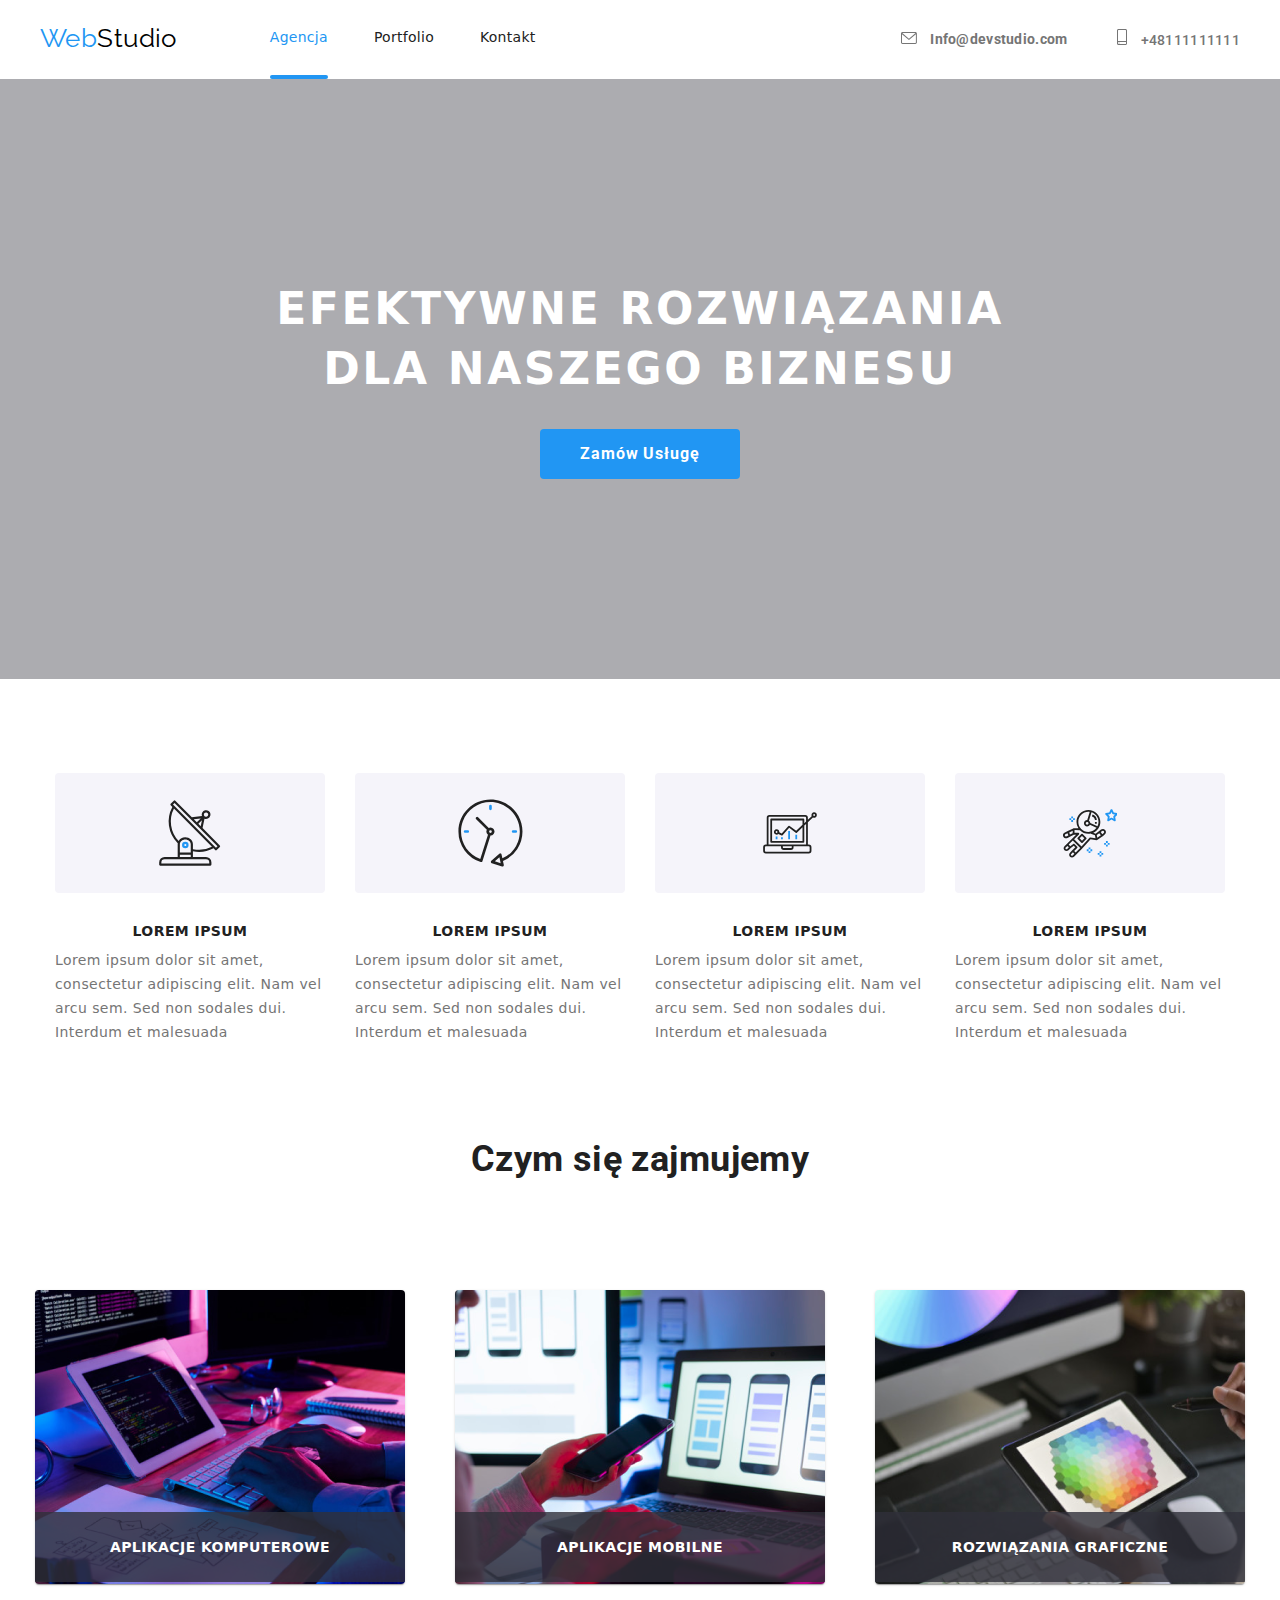
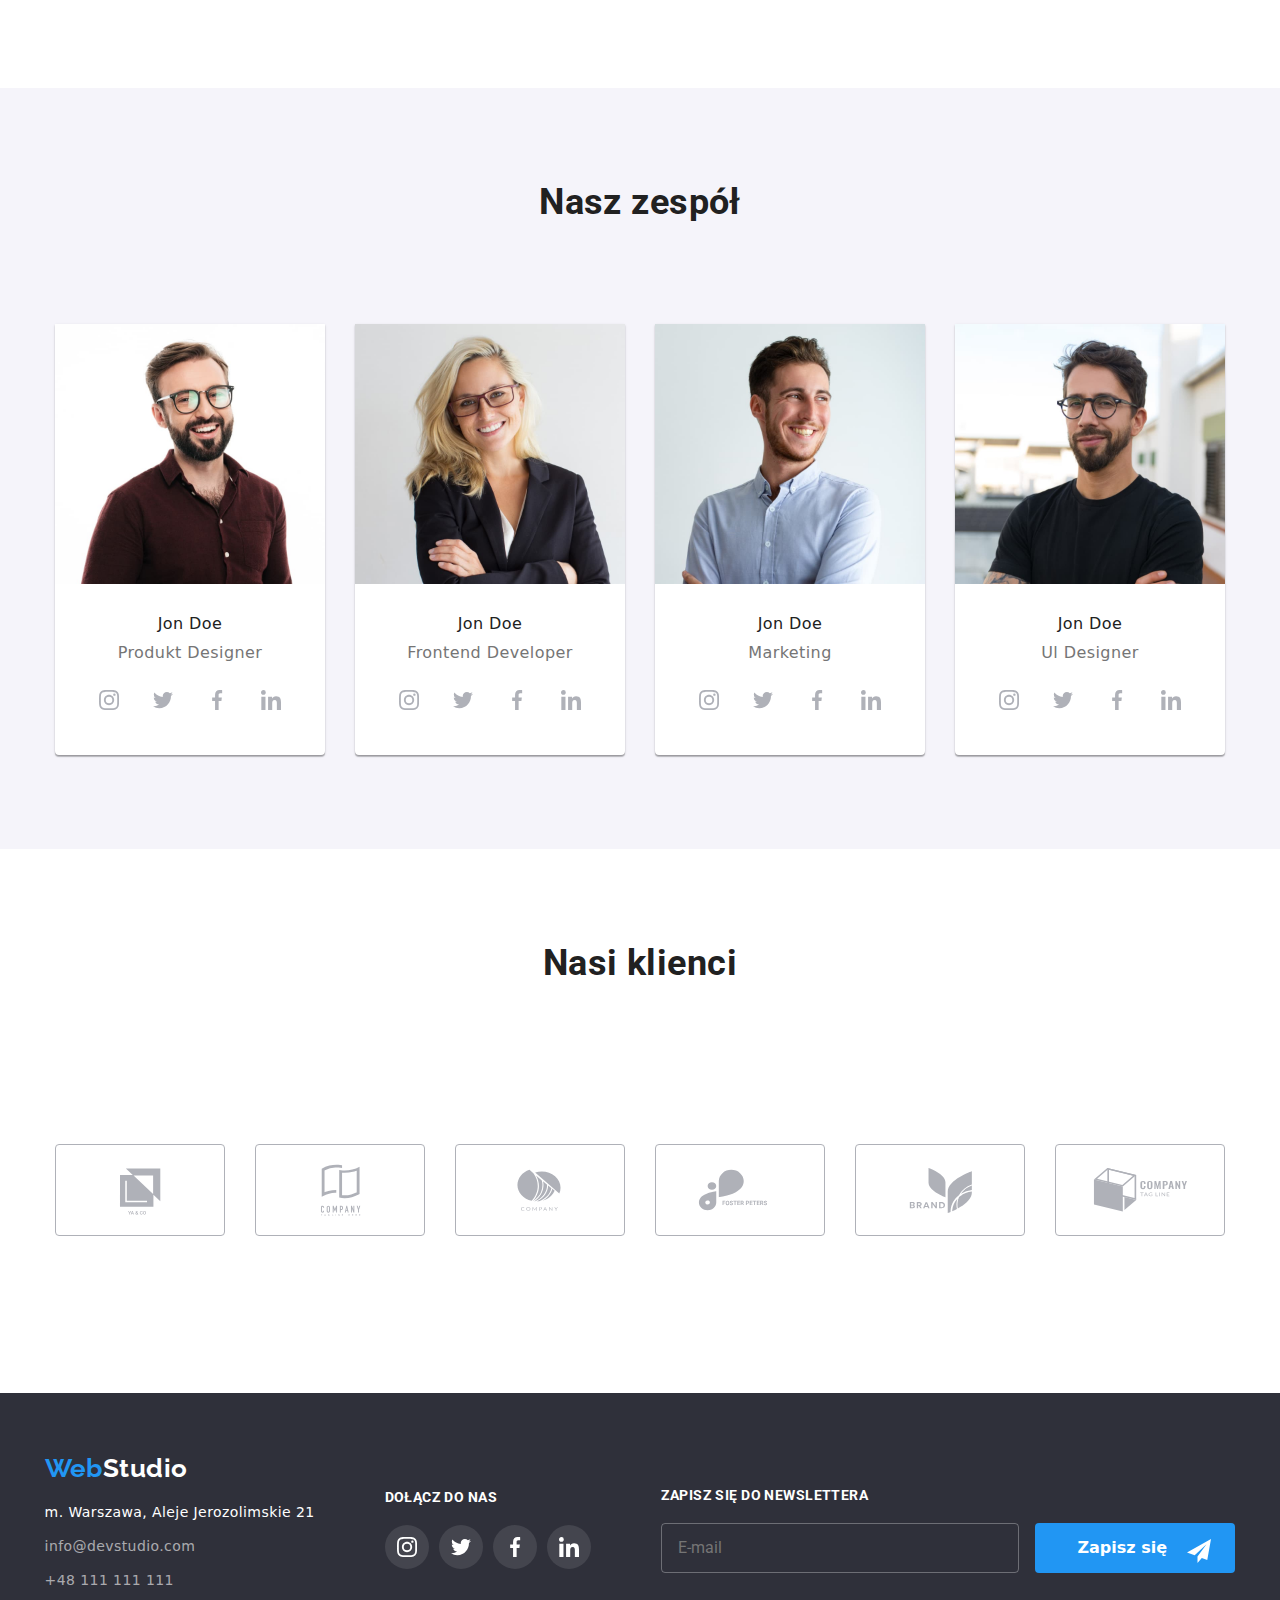
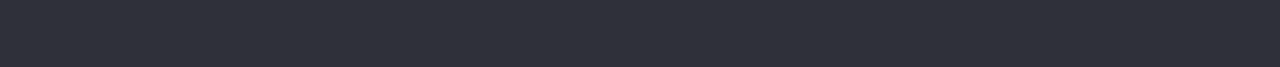
==== index.html @ 96da0c2a "upload" ====
<!DOCTYPE html>
<html lang="pl-PL">
  <head>
    <meta charset="UTF-8" />
    <meta http-equiv="X-UA-Compatible" content="IE=edge" />
    <meta name="viewport" content="width=device-width, initial-scale=1.0" />
  <link href="./public/css/main.min.css" rel="stylesheet" />
    <link href="./css/modern-normalize.css" rel="stylesheet" />
    <link
    href="https://fonts.googleapis.com/css2?family=Raleway:wght@700&family=Roboto:wght@400;500;700;900&display=swap"
    rel="stylesheet"
  />
  <link rel="preconnect" href="https://fonts.googleapis.com" />
    <link rel="preconnect" href="https://fonts.gstatic.com" crossorigin />


    <title>Studio</title>
  </head>
  <body>
    <div>
     <header class="container header">   
      <a href="index.html" class="header__logo"
        ><span class="header__logo-color">Web</span>Studio</a>
        <nav class="header__nav-size">
        <ul class="header__nav">
      <li>
        <a href="index.html" class="header__nav-color header__active">Agencja</a>
       </li>
       <li>
        <a href="portfolio.html" class="header__nav-color">Portfolio</a>
       </li>
       <li>
        <a href="contact.html" class="header__nav-color">Kontakt</a>
       </li>
      </ul>
    </nav>

    <ul class="header__contact">
    <li>
      <b>
        <a href="mailto:" Info@devstudio.com class="header__contact-color">
      <svg class="icon__logo"  width="16" height="12">
      <use xlink:href="./images/icons.svg#email-logo" >
      </use>
    </svg> Info@devstudio.com</a></b>
       </li>
       <li><a href=tel:+48111111111 class="header__contact-color">
        <svg class="icon__logo"  width="10" height="16" >
        <use xlink:href="./images/icons.svg#smartphone-logo"></use>
      </svg> +48111111111</a>
       </li>
    </ul>

    <button 
      class="header__mobile js-open-menu"
      aria-expanded="false"
      aria-controls="mobile-menu">
        <svg class="header__mobile-menu">
          <use
            xlink:href="./images/icons.svg#mobile-menu"
            width="24"
            height="16 "
          ></use>
        </svg>
      </button> 
    </div>
  </header>
  </div>

  <main>
    <section class="section">
    <div class="container section__container">
  <h1 class="section__heading">
     EFEKTYWNE ROZWIĄZANIA<br> DLA NASZEGO BIZNESU</h1>
    <button type="button" class="section__button" data-modal-open>
     <p> Zamów Usługę</p>
    </button>
  </div>
</section>


<section>
  <div class="container">
  <ul class="lorem">
    <li>
      <div class="lorem__icon">
      <svg width="65.32" height="70">
        <use xlink:href="./images/icons.svg#antenna-logo"></use>
      </svg>
    </div>
    <h3 class="lorem__heading">LOREM IPSUM</h3>
 <p class="lorem__text">Lorem ipsum dolor sit amet, consectetur
    adipiscing elit. Nam vel arcu sem. Sed 
    non sodales dui. Interdum et malesuada</p>
  </li>

    <li>
      <div class="lorem__icon">
        <svg width="66.96" height="70">
          <use xlink:href="./images/icons.svg#clock-logo"></use>
        </svg>
      </div>
      <h3 class="lorem__heading">LOREM IPSUM</h3>
      <p class="lorem__text">Lorem ipsum dolor sit amet, consectetur
         adipiscing elit. Nam vel arcu sem. Sed 
         non sodales dui. Interdum et malesuada</p>
        </li>

         <li>
          <div class="lorem__icon">
            <svg width="70" height="53.69">
              <use xlink:href="./images/icons.svg#diagram-logo"></use>
            </svg>
          </div>
          <h3 class="lorem__heading">LOREM IPSUM</h3>
          <p class="lorem__text">Lorem ipsum dolor sit amet, consectetur
             adipiscing elit. Nam vel arcu sem. Sed 
             non sodales dui. Interdum et malesuada</p></li>

             <li>
              <div class="lorem__icon">
                <svg width="54.83" height="60.66">
                  <use xlink:href="./images/icons.svg#astronaut-logo"></use>
                </svg>
              </div>
              <h3 class="lorem__heading">LOREM IPSUM</h3>
              <p class="lorem__text">Lorem ipsum dolor sit amet, consectetur
                 adipiscing elit. Nam vel arcu sem. Sed 
                 non sodales dui. Interdum et malesuada</p></li>
</ul>
</div>
</section>


<section class="mobile-hidden">
  <div class="container block">
<h2 class="block__heading">Czym się zajmujemy</h2>
<ul class="job">
  <div class="job__images">
  <li><img src=images/img.png alt="laptop-1" class="job__item"></li>
  <p class="job__text">Aplikacje Komputerowe</p>
</div>
<div class="job__images">
  <li>
  <img src=images/img2.png alt="laptop-2" class="job__item"></li>
  <p class="job__text">Aplikacje Mobilne</p>
</div>
  <div class="job__images">
<li>
  <img src=images/img3.png alt="tablet" class="job__item"></li>
  <p class="job__text">Rozwiązania Graficzne</p>
</div>
</section>


<section class="block__background">
  <div class="container block">
  <h2 class="block__heading">Nasz zespół</h2>
  <ul class="social__list">
    <li class="social__images">
     <img src=images/pra1.jpg alt="jon doe" class="social__item">
<h3 class="social__name">Jon Doe</h3>
  <p class="social__text">Produkt Designer</p>
  <div class="social__icons">
    <a href="https://www.instagram.com/">
    <svg class="social__icon">
      <use
        xlink:href="./images/icons.svg#instagram-logo"
        width="20"
        height="20"
        x="12"
        y="12"
      ></use>
    </svg>
  </a>
      <a href="https://twitter.com/">
        <svg class="social__icon">
      <use
        xlink:href="./images/icons.svg#twitter-logo"
        width="20"
        height="20"
        x="12"
        y="12"
      ></use>
    </svg>
  </a>
  <a href="https://facebook.com/">
    <svg class="social__icon">
      <use
        xlink:href="./images/icons.svg#facebook-logo"
        width="20"
        height="20"
        x="12"
        y="12"
      ></use>
    </svg>
  </a>
      <a href="https://linkedin.com">
        <svg class="social__icon">
      <use
        xlink:href="./images/icons.svg#linkin-logo"
        width="20"
        height="20"
        x="12"
        y="12"
      ></use>
    </svg>
  </a>
  </div>
</li>
<li class="social__images">
  <img src=images/pra2.jpg alt="jon doe" class="social__item">
  <h3 class="social__name">Jon Doe</h3>
  <p class="social__text">Frontend Developer</p>
  <div class="social__icons">
      <a href="https://www.instagram.com/">
        <svg class="social__icon">
      <use
        xlink:href="./images/icons.svg#instagram-logo"
        width="20"
        height="20"
        x="12"
        y="12"
      ></use>
    </svg>
  </a>
      <a href="https://www.twitter.com/">
        <svg class="social__icon">
      <use
        xlink:href="./images/icons.svg#twitter-logo"
        width="20"
        height="20"
        x="12"
        y="12"
      ></use>
    </svg>
  </a>
    
      <a href="https://www.facebook.com/">
        <svg class="social__icon">
      <use
        xlink:href="./images/icons.svg#facebook-logo"
        width="20"
        height="20"
        x="12"
        y="12"
      ></use>
    </svg>
    </a>
    
      <a href="https://www.linkin.com/">
        <svg class="social__icon">
      <use
        xlink:href="./images/icons.svg#linkin-logo"
        width="20"
        height="20"
        x="12"
        y="12"
      ></use>
    </svg>
    </a>
  </div>
</li>
<li class="social__images">
  <img src=images/pra3.jpg alt="jon doe" class="social__item"">
  <h3 class="social__name">Jon Doe</h3>
  <p class="social__text">Marketing</p>
  <div class="social__icons">
    
      <a href="https://www.instagram.com/">
        <svg class="social__icon">
      <use
        xlink:href="./images/icons.svg#instagram-logo"
        width="20"
        height="20"
        x="12"
        y="12"
      ></use>
    </svg>
    </a>
    
      <a href="https://www.twitter.com/">
        <svg class="social__icon">
      <use
        xlink:href="./images/icons.svg#twitter-logo"
        width="20"
        height="20"
        x="12"
        y="12"
      ></use>
    </svg>
    </a>
    
      <a href="https://www.facebook.com/">
        <svg class="social__icon">
      <use
        xlink:href="./images/icons.svg#facebook-logo"
        width="20"
        height="20"
        x="12"
        y="12"
      ></use>
    </svg>
    </a>
    
      <a href="https://www.linkin.com/">
        <svg class="social__icon">
      <use
        xlink:href="./images/icons.svg#linkin-logo"
        width="20"
        height="20"
        x="12"
        y="12"
      ></use>
    </svg>
    </a>
  </div>
</li>
<li class="social__images">
  <img src=images/pra4.jpg alt="jon doe" class="social__item">
  <h3 class="social__name">Jon Doe</h3>
  <p class="social__text">Ul Designer</p>
  <div class="social__icons">
    
      <a href="https://www.instagram.com/">
        <svg class="social__icon">
      <use
        xlink:href="./images/icons.svg#instagram-logo"
        width="20"
        height="20"
        x="12"
        y="12"
      ></use>
    </svg>
    </a>
    
      <a href="https://www.twitter.com/">
        <svg class="social__icon">
      <use
        xlink:href="./images/icons.svg#twitter-logo"
        width="20"
        height="20"
        x="12"
        y="12"
      ></use>
    </svg>
    </a>
    
      <a href="https://www.facebook.com/">
        <svg class="social__icon">
      <use
        xlink:href="./images/icons.svg#facebook-logo"
        width="20"
        height="20"
        x="12"
        y="12"
      ></use>
    </svg>
    </a>
    
      <a href="https://www.linkin.com/">
        <svg class="social__icon">
      <use
        xlink:href="./images/icons.svg#linkin-logo"
        width="20"
        height="20"
        x="12"
        y="12"
      ></use>
    </svg>
    </a>
  </div>
</li>
</ul>
  </div>
</div>
</section>


<section>
  <div class="container block">
      <h1 class="block__heading">Nasi klienci</h1>
      <ul class="client">
        <li>
          <a href="index.html">
            <svg class="client__logo">
              <use
                xlink:href="./images/icons.svg#company-logo-1"
                width="106"
                height="60"
                x="32"
                y="16"
              ></use>
            </svg>
          </a>
        </li>
        <li>
          <a href="index.html">
            <svg class="client__logo">
              <use
                xlink:href="./images/icons.svg#company-logo-2"
                width="106"
                height="60"
                x="32"
                y="16"
              ></use>
            </svg>
          </a>
        </li>
        <li>
          <a href="index.html">
            <svg class="client__logo">
              <use
                xlink:href="./images/icons.svg#company-logo-3"
                width="106"
                height="60"
                x="32"
                y="16"
              ></use>
            </svg>
          </a>
        </li>
        <li>
          <a href="index.html">
            <svg class="client__logo">
              <use
                xlink:href="./images/icons.svg#company-logo-4"
                width="106"
                height="60"
                x="32"
                y="16"
              ></use>
            </svg>
          </a>
        </li>
        <li>
          <a href="index.html">
            <svg class="client__logo">
              <use
                xlink:href="./images/icons.svg#company-logo-5"
                width="106"
                height="60"
                x="32"
                y="16"
              ></use>
            </svg>
          </a>
        </li>
        <li>
          <a href="index.html">
            <svg class="client__logo">
              <use
                xlink:href="./images/icons.svg#company-logo-6"
                width="106"
                height="60"
                x="32"
                y="16"
              ></use>
            </svg>
          </a>
        </li>
      </ul>
    </div>
    </ul>
  </div>
</section>
</main>
<footer>
  <div class="container footer">
    <div class="footer__container">
  <a href="index.html" class="footer__logo"><span class="footer__logo-color">Web</span>Studio</a>
  <address class="footer__address">
    m. Warszawa, Aleje Jerozolimskie 21
<ul class="footer__links">
    <li>
    <a href="emailto:info@devstudio.com" class="footer__link">info@devstudio.com</a>
    </li>
    <li>
    <a href="tel:+48111111111" class="footer__link">+48 111 111 111</a>
    </li>
</ul>
  </adress> 
</div>

<div class="footer__container">
  <h4 class="footer__heading">Dołącz do nas</h4>
  <ul class="footer__icons">
    <li>
      <a href="#">
      <svg class="footer__icon">
        <use
          xlink:href="./images/icons.svg#instagram-logo"
          width="20"
          height="20"
          x="12"
          y="12"
        ></use>
      </svg>
      </a>
    </li>
    <li>
      <a href="#">
      <svg class="footer__icon">
        <use
          xlink:href="./images/icons.svg#twitter-logo"
          width="20"
          height="20"
          x="12"
          y="12"
        ></use>
      </svg>
    </a>
    </li>
    <li>
      <a href="#">
      <svg class="footer__icon">
        <use
          xlink:href="./images/icons.svg#facebook-logo"
          width="20"
          height="20"
          x="12"
          y="12"
        ></use>
      </svg>
    </a>
    </li>
    <li>
      <a href="#">
      <svg class="footer__icon">
        <use
          xlink:href="./images/icons.svg#linkin-logo"
          width="20"
          height="20"
          x="12"
          y="12"
        ></use>
      </svg>
    </a>
    </li>
  </ul>
</div>


<div class="footer__container">
  <h4 class="footer__heading"> Zapisz się do newslettera</h4>
  
  <input type="text" class="footer__sign-up" placeholder="E-mail" />
  <button type="submit" class="footer__button">
    Zapisz się
    <svg class="footer__button-icon">
      <use
        xlink:href="./images/icons.svg#send"
        width="24"
        height="24"
        x="20"
        y="0"
      ></use>
    </svg>
  </button>
</div>
</div>

</footer>
<div class="backdrop is-hidden" data-modal>
  <div class="modal">
    <button type="button" class="modal__close-button" data-modal-close>
      <svg>
        <use
          xlink:href="./images/icons.svg#x"
          width="11"
          height="11"
          x="8"
          y="9"
        ></use>
      </svg>
    </button>
    <h6 class="modal__header">Zostaw swoje dane w formularzu poniżej</h6>

    <label for="full-name" class="modal__hover">
      Imie
      <svg class="modal__icon modal__icon-position1">
        <use
          xlink:href="./images/icons.svg#person-logo"
          width="12"
          height="12"
        ></use>
      </svg>
      <input
        type="text"
        name="user-name"
        class="modal__input"
        id="full-name"
    /></label>

    <label for="phone-number" class="modal__hover">
      Telefon
      <svg class="modal__icon modal__icon-position2">
        <use
          xlink:href="./images/icons.svg#phone-logo"
          width="13"
          height="13"
        ></use>
      </svg>
      <input
        type="tel"
        name="phone-number"
        class="modal__input"
        id="phone-number"
    /></label>

    <label for="email" class="modal__hover">
      Email
      <svg class="modal__icon modal__icon-position3">
        <use
          xlink:href="./images/icons.svg#email2-logo"
          width="15"
          height="12"
        ></use>
      </svg>
      <input type="email" name="email" class="modal__input" id="email"
    /></label>

    <label class="modal__hover">
      Komentarz
      <textarea
        name="comment"
        placeholder="Wprowadź tekst"
        class="modal__input modal__comment"
      ></textarea>
    </label>
    <label class="modal__terms-and-conditions">
      <input type="checkbox" />
      <svg class="modal__tick">
        <use
          xlink:href="./images/icons.svg#tick"
          width="11"
          height="8"
        ></use>
      </svg>
      <span class="modal__checkmark"></span>Oświadczam iż akceptuję
      <a href="#" class="modal__links">Regulamin</a> i
      <a href="#" class="modal__links">Politykę Prywatności.</a>
    </label>

    <label>
      <button type="submit" class="modal__button">Wyślij</button>
    </label>
  </div>
</div>

<div class="mobile js-menu-container" id="mobile-menu">
  <button class="menu-toggle js-close-menu">
    <svg class="mobile__exit">
      <use
        xlink:href="./images/icons.svg#x"
        width="18.67"
        height="18.67"
        >
      </use>
    </svg>
  </button>

  <ul class="mobile__menu">
    <li><a href="./index.html" class="mobile__menu-link mobile__active">Agencja</a></li>
    <li><a href="./portfolio.html" class="mobile__menu-link">Portfolio</a></li>
    <li><a href="./contact.html" class="mobile__menu-link">Kontakty</a></li>
  </ul>
  <div class="mobile__links">
    <ul class="mobile__contact">
      <li><a href="tel:+48111111111" class="mobile__contact-phone">+48 111 111 111</a></li>
      <li><a href="mailto:info@devstudio.com" class="mobile__contact-email">info@devstudio.com</a></li>
    </ul>
    <ul class="mobile__social">
      <li>
        <a href="https://instagram.com" class="mobile__social-link">Instagram</a>
      </li>
      <li class="mobile__social-link">|</li>
      <li>
        <a href="https://twitter.com" class="mobile__social-link">Twitter</a>
      </li>
      <li class="mobile__social-link">|</li>
      <li>
        <a href="https://facebook.com" class="mobile__social-link">Facebook</a>
      </li>
      <li class="mobile__social-link">|</li>
      <li>
        <a href="https://linkedin.com" class="mobile__social-link">LinkedIn</a>
      </li>
    </ul> 
  </div>
</div>

<script src="./js/modal.js"></script>
<script defer src="./js/mobile-menu.js"></script>
  </body>
</html>
---- public/css/main.min.css ----
*{margin:0;padding:0;list-style:none;text-decoration:none;-webkit-box-sizing:border-box;box-sizing:border-box}@media(min-width: 305px){.header{display:-webkit-box;display:-ms-flexbox;display:flex;-webkit-box-align:center;-ms-flex-align:center;align-items:center;-webkit-box-pack:justify;-ms-flex-pack:justify;justify-content:space-between;padding:16px 23px 16px 15px}.header__logo{font-family:"Raleway",sans-serif;font-size:26px;color:#000}.header__logo-color{color:#2196f3}.header__nav{display:none}.header__contact{display:none}.header__mobile{display:-webkit-box;display:-ms-flexbox;display:flex;-webkit-box-align:center;-ms-flex-align:center;align-items:center;-webkit-box-pack:center;-ms-flex-pack:center;justify-content:center;background-color:#fff;border:none}.header__mobile-menu{width:24px;height:16px}.header__mobile:hover,.header__mobile:focus{fill:#2196f3}}@media(min-width: 768px){.header{width:100%;display:-webkit-box;display:-ms-flexbox;display:flex;-webkit-box-orient:horizontal;-webkit-box-direction:normal;-ms-flex-direction:row;flex-direction:row;padding:26px 15px;-webkit-box-align:center;-ms-flex-align:center;align-items:center;-webkit-box-pack:justify;-ms-flex-pack:justify;justify-content:space-between;margin:0}.header__mobile{display:none}.header__nav{display:-webkit-box;display:-ms-flexbox;display:flex;-webkit-box-orient:horizontal;-webkit-box-direction:normal;-ms-flex-direction:row;flex-direction:row;-webkit-box-pack:justify;-ms-flex-pack:justify;justify-content:space-between;font-weight:500;letter-spacing:.02em;line-height:1.2;width:80%}.header__nav-color{color:#212121;-webkit-transition:250ms cubic-bezier(0.4, 0, 0.2, 1);transition:250ms cubic-bezier(0.4, 0, 0.2, 1)}.header__nav-color:hover,.header__nav-color :focus{color:#2196f3}.header__nav-size{width:40%}.header__active::after{content:"";display:block;width:100%;height:4px;bottom:0;left:0;background-color:#2196f3;-webkit-transform:translateY(40px);transform:translateY(40px);border-radius:2px}.header__active{color:#2196f3}.header__contact{display:-webkit-box;display:-ms-flexbox;display:flex;-webkit-box-orient:vertical;-webkit-box-direction:normal;-ms-flex-direction:column;flex-direction:column;font-weight:500;letter-spacing:.02em;line-height:1.2;gap:10px;font-family:"Roboto"}.header__contact-color{color:#757575;fill:#757575;-webkit-transition:250ms cubic-bezier(0.4, 0, 0.2, 1);transition:250ms cubic-bezier(0.4, 0, 0.2, 1)}.header__contact-color:hover{color:#2196f3;fill:#2196f3}.header__contact svg{margin:0 10px 0 0}}@media(min-width: 1200px){.header{display:-webkit-box;display:-ms-flexbox;display:flex;-webkit-box-orient:horizontal;-webkit-box-direction:normal;-ms-flex-direction:row;flex-direction:row;gap:93px;padding:24px 0 25px 0;-webkit-box-align:center;-ms-flex-align:center;align-items:center;-webkit-box-pack:center;-ms-flex-pack:center;justify-content:center}.header__mobile{display:none}.header__nav{display:-webkit-box;display:-ms-flexbox;display:flex;-webkit-box-orient:horizontal;-webkit-box-direction:normal;-ms-flex-direction:row;flex-direction:row;font-weight:500;letter-spacing:.02em;line-height:1.2;gap:46px;margin:0;width:254px}.header__nav-color{color:#212121;-webkit-transition:250ms cubic-bezier(0.4, 0, 0.2, 1);transition:250ms cubic-bezier(0.4, 0, 0.2, 1)}.header__nav-color:hover,.header__nav-color :focus{color:#2196f3}.header__active::after{content:"";display:block;width:100%;height:4px;bottom:0;left:0;background-color:#2196f3;-webkit-transform:translateY(30px);transform:translateY(30px);border-radius:2px}.header__active{color:#2196f3}.header__contact{display:-webkit-box;display:-ms-flexbox;display:flex;-webkit-box-orient:horizontal;-webkit-box-direction:normal;-ms-flex-direction:row;flex-direction:row;font-weight:500;-webkit-box-align:center;-ms-flex-align:center;align-items:center;-webkit-box-pack:center;-ms-flex-pack:center;justify-content:center;gap:50px;margin-left:auto;font-family:"Roboto"}}.section{background-image:url("https://raw.githubusercontent.com/SylwiaFlorek/goit-markup-hw-04/main/images/background.jpg");background-color:rgba(47,48,58,.4);background-blend-mode:difference;background-position:center;background-repeat:no-repeat;width:100%;background-size:cover}.section__container{display:-webkit-box;display:-ms-flexbox;display:flex;-webkit-box-pack:center;-ms-flex-pack:center;justify-content:center;-webkit-box-align:center;-ms-flex-align:center;align-items:center;-webkit-box-orient:vertical;-webkit-box-direction:normal;-ms-flex-direction:column;flex-direction:column;padding:118px 0;gap:30px}.section__heading{font-size:26px;color:#fff;letter-spacing:.06em;font-weight:900;text-align:center;line-height:1.364}.section__button{background-color:#2196f3;border-radius:4px;color:#fff;width:200px;height:50px;cursor:pointer;border:none;font-family:"Roboto",sans-serif;font-size:16px;font-weight:700;letter-spacing:.06em}.section__button:hover{background-color:#2196f3;cursor:pointer;-webkit-box-shadow:0px 1px 3px rgba(197,197,197,.12),0px 1px 1px #c5c5c5,0px 2px 1px rgba(197,197,197,.2);box-shadow:0px 1px 3px rgba(197,197,197,.12),0px 1px 1px #c5c5c5,0px 2px 1px rgba(197,197,197,.2)}.section__button:active{-webkit-box-shadow:inset 1px 1px 1px 1px rgba(0,0,0,.3);box-shadow:inset 1px 1px 1px 1px rgba(0,0,0,.3)}@media(min-width: 768px){.section{background-image:url("https://raw.githubusercontent.com/SylwiaFlorek/goit-markup-hw-04/main/images/background.jpg");background-color:rgba(47,48,58,.4);background-blend-mode:difference;background-position:center;background-repeat:no-repeat;width:100%;background-size:cover}.section__container{display:-webkit-box;display:-ms-flexbox;display:flex;-webkit-box-pack:center;-ms-flex-pack:center;justify-content:center;-webkit-box-align:center;-ms-flex-align:center;align-items:center;-webkit-box-orient:vertical;-webkit-box-direction:normal;-ms-flex-direction:column;flex-direction:column;padding:200px 0;gap:30px;width:100%}.section__heading{font-size:44px;color:#fff;letter-spacing:.06em;font-weight:900;text-align:center;line-height:1.364}.section__button{background-color:#2196f3;border-radius:4px;color:#fff;width:200px;height:50px;cursor:pointer;border:none;font-family:"Roboto",sans-serif;font-size:16px;font-weight:700;letter-spacing:.06em}.section__button:hover{background-color:#2196f3;cursor:pointer;-webkit-box-shadow:0px 1px 3px rgba(197,197,197,.12),0px 1px 1px #c5c5c5,0px 2px 1px rgba(197,197,197,.2);box-shadow:0px 1px 3px rgba(197,197,197,.12),0px 1px 1px #c5c5c5,0px 2px 1px rgba(197,197,197,.2)}.section__button:active{-webkit-box-shadow:inset 1px 1px 1px 1px rgba(0,0,0,.3);box-shadow:inset 1px 1px 1px 1px rgba(0,0,0,.3)}}@media(min-width: 1200px){.section{background-image:url("https://raw.githubusercontent.com/SylwiaFlorek/goit-markup-hw-04/main/images/background.jpg");background-color:rgba(47,48,58,.4);background-blend-mode:difference;background-position:center;background-repeat:no-repeat;width:100%;background-size:cover}.section__container{display:-webkit-box;display:-ms-flexbox;display:flex;-webkit-box-pack:center;-ms-flex-pack:center;justify-content:center;-webkit-box-align:center;-ms-flex-align:center;align-items:center;-webkit-box-orient:vertical;-webkit-box-direction:normal;-ms-flex-direction:column;flex-direction:column;padding:200px 0;gap:30px;width:100%}.section__heading{font-size:44px;color:#fff;letter-spacing:.06em;font-weight:900;text-align:center;line-height:1.364}.section__button{background-color:#2196f3;border-radius:4px;color:#fff;width:200px;height:50px;cursor:pointer;border:none;font-family:"Roboto",sans-serif;font-size:16px;font-weight:700;letter-spacing:.06em}.section__button:hover{background-color:#2196f3;cursor:pointer;-webkit-box-shadow:0px 1px 3px rgba(197,197,197,.12),0px 1px 1px #c5c5c5,0px 2px 1px rgba(197,197,197,.2);box-shadow:0px 1px 3px rgba(197,197,197,.12),0px 1px 1px #c5c5c5,0px 2px 1px rgba(197,197,197,.2)}.section__button:active{-webkit-box-shadow:inset 1px 1px 1px 1px rgba(0,0,0,.3);box-shadow:inset 1px 1px 1px 1px rgba(0,0,0,.3)}}@media(min-width: 305px){.lorem{display:-webkit-box;display:-ms-flexbox;display:flex;-webkit-box-pack:center;-ms-flex-pack:center;justify-content:center;-webkit-box-align:center;-ms-flex-align:center;align-items:center;-webkit-box-orient:vertical;-webkit-box-direction:normal;-ms-flex-direction:column;flex-direction:column;gap:30px;padding:60px 15px 60px 15px;justify-content:center;width:100%}.lorem>li{width:100%}.lorem__text{line-height:1.71}.lorem__icon{display:-webkit-box;display:-ms-flexbox;display:flex;-webkit-box-pack:center;-ms-flex-pack:center;justify-content:center;-webkit-box-align:center;-ms-flex-align:center;align-items:center;-webkit-box-orient:horizontal;-webkit-box-direction:normal;-ms-flex-direction:row;flex-direction:row;background-color:#f5f4fa;height:120px;width:100%;border-radius:4px;margin-bottom:30px}.lorem__heading{font-weight:700;color:#212121;font-size:14px;margin:0 0 10px 0;width:100%;text-align:center}}@media(min-width: 768px){.lorem{display:-webkit-box;display:-ms-flexbox;display:flex;-webkit-box-orient:horizontal;-webkit-box-direction:normal;-ms-flex-direction:row;flex-direction:row;gap:30px;padding:94px 0 0 0;-webkit-box-pack:center;-ms-flex-pack:center;justify-content:center;-ms-flex-wrap:wrap;flex-wrap:wrap}.lorem__text{line-height:1.71}.lorem__icon{display:-webkit-box;display:-ms-flexbox;display:flex;-webkit-box-pack:center;-ms-flex-pack:center;justify-content:center;-webkit-box-align:center;-ms-flex-align:center;align-items:center;-webkit-box-orient:horizontal;-webkit-box-direction:normal;-ms-flex-direction:row;flex-direction:row;background-color:#f5f4fa;height:120px;width:354px;border-radius:4px;margin-bottom:30px}.lorem>li{-ms-flex-preferred-size:calc((100% - 120px)/2);flex-basis:calc((100% - 120px)/2)}.lorem__heading{font-weight:700;color:#212121;font-size:14px;margin:0 0 10px 0}}@media(min-width: 1200px){.lorem{display:-webkit-box;display:-ms-flexbox;display:flex;-webkit-box-orient:horizontal;-webkit-box-direction:normal;-ms-flex-direction:row;flex-direction:row;gap:30px;padding:94px 0 0 0;-webkit-box-pack:center;-ms-flex-pack:center;justify-content:center}.lorem__text{line-height:1.71}.lorem__icon{display:-webkit-box;display:-ms-flexbox;display:flex;-webkit-box-pack:center;-ms-flex-pack:center;justify-content:center;-webkit-box-align:center;-ms-flex-align:center;align-items:center;-webkit-box-orient:horizontal;-webkit-box-direction:normal;-ms-flex-direction:row;flex-direction:row;background-color:#f5f4fa;height:120px;width:270px;border-radius:4px;margin-bottom:30px}.lorem>li{-ms-flex-preferred-size:calc((100% - 120px)/4);flex-basis:calc((100% - 120px)/4)}.lorem__heading{font-weight:700;color:#212121;font-size:14px;margin:0 0 10px 0}}@media(min-width: 305px){.block{display:-webkit-box;display:-ms-flexbox;display:flex;-webkit-box-pack:center;-ms-flex-pack:center;justify-content:center;-webkit-box-align:center;-ms-flex-align:center;align-items:center;-webkit-box-orient:vertical;-webkit-box-direction:normal;-ms-flex-direction:column;flex-direction:column;padding:60px 0;gap:50px}.block__heading{font-size:36px;color:#212121}.block__background{background-color:#f5f4fa}.mobile-hidden{display:none}}@media(min-width: 768px){.block{display:-webkit-box;display:-ms-flexbox;display:flex;-webkit-box-pack:center;-ms-flex-pack:center;justify-content:center;-webkit-box-align:center;-ms-flex-align:center;align-items:center;-webkit-box-orient:vertical;-webkit-box-direction:normal;-ms-flex-direction:column;flex-direction:column;padding:94px 0;gap:50px}.block__background{background-color:#f5f4fa}.block__heading{font-size:36px;color:#212121}.job{display:-webkit-box;display:-ms-flexbox;display:flex;-webkit-box-pack:center;-ms-flex-pack:center;justify-content:center;-webkit-box-align:center;-ms-flex-align:center;align-items:center;-webkit-box-orient:horizontal;-webkit-box-direction:normal;-ms-flex-direction:row;flex-direction:row;gap:30px}.job__item{height:294px;width:370px}.job__images{position:relative;margin:10px;border-radius:4px;overflow:hidden;-webkit-box-shadow:0px 2px 1px -1px rgba(0,0,0,.2),0px 1px 1px 0px rgba(0,0,0,.14),0px 1px 3px 0px rgba(0,0,0,.12);box-shadow:0px 2px 1px -1px rgba(0,0,0,.2),0px 1px 1px 0px rgba(0,0,0,.14),0px 1px 3px 0px rgba(0,0,0,.12)}}@media(min-width: 1200px){.block{display:-webkit-box;display:-ms-flexbox;display:flex;-webkit-box-pack:center;-ms-flex-pack:center;justify-content:center;-webkit-box-align:center;-ms-flex-align:center;align-items:center;-webkit-box-orient:vertical;-webkit-box-direction:normal;-ms-flex-direction:column;flex-direction:column;padding:94px 0;gap:50px}.block__background{background-color:#f5f4fa}.block__heading{font-family:"Roboto",sans-serif;font-size:36px;padding-bottom:50px;text-align:center;font-size:700;color:#212121}.mobile-hidden{display:-webkit-box;display:-ms-flexbox;display:flex}.job{display:-webkit-box;display:-ms-flexbox;display:flex;-webkit-box-pack:center;-ms-flex-pack:center;justify-content:center;-webkit-box-align:center;-ms-flex-align:center;align-items:center;-webkit-box-orient:horizontal;-webkit-box-direction:normal;-ms-flex-direction:row;flex-direction:row;gap:30px;padding-left:0}.job__item{list-style-type:none;width:370px;height:294px;display:-webkit-box;display:-ms-flexbox;display:flex}.job__images{height:294px;width:370px}.job__images>.job__text{color:#fff;font-weight:700;background-color:rgba(47,48,58,.8);height:70px;text-align:center;position:relative;text-transform:uppercase;padding:27px 0;top:-72px}img{display:block;max-width:100%;height:auto}}.social{background-color:#f5f4fa;padding:94px 0}.social__list{display:-webkit-box;display:-ms-flexbox;display:flex;-webkit-box-pack:center;-ms-flex-pack:center;justify-content:center;-webkit-box-align:center;-ms-flex-align:center;align-items:center;-webkit-box-orient:vertical;-webkit-box-direction:normal;-ms-flex-direction:column;flex-direction:column;gap:30px;padding:0 15px}.social__item{width:100%;height:100%}.social__images{display:-webkit-box;display:-ms-flexbox;display:flex;-webkit-box-pack:center;-ms-flex-pack:center;justify-content:center;-webkit-box-align:center;-ms-flex-align:center;align-items:center;-webkit-box-orient:vertical;-webkit-box-direction:normal;-ms-flex-direction:column;flex-direction:column;text-align:center;background-color:#fff;-webkit-box-shadow:0px 1px 3px rgba(0,0,0,.12),0px 1px 1px rgba(0,0,0,.14),0px 2px 1px rgba(0,0,0,.2);box-shadow:0px 1px 3px rgba(0,0,0,.12),0px 1px 1px rgba(0,0,0,.14),0px 2px 1px rgba(0,0,0,.2);border-radius:0px 0px 4px 4px}.social__name{margin:30px 0 10px 0;line-height:1.1875;font-size:16px;font-weight:500;color:#212121}.social__text{line-height:1.1875;font-size:16px;margin:0 0 16px 0}.social__icons{display:-webkit-box;display:-ms-flexbox;display:flex;gap:10px;margin-bottom:30px}.social__icon{width:44px;height:44px;background-color:#fff;border-radius:50%;fill:#afb1b8;-webkit-transition:250ms cubic-bezier(0.4, 0, 0.2, 1);transition:250ms cubic-bezier(0.4, 0, 0.2, 1)}.social__icon:hover,.social__icon :focus{background-color:#2196f3;fill:#fff;cursor:pointer}@media(min-width: 768px){.social{background-color:#f5f4fa;padding:94px 0}.social__list{display:-webkit-box;display:-ms-flexbox;display:flex;-webkit-box-pack:center;-ms-flex-pack:center;justify-content:center;-webkit-box-align:center;-ms-flex-align:center;align-items:center;-webkit-box-orient:horizontal;-webkit-box-direction:normal;-ms-flex-direction:row;flex-direction:row;gap:30px;-ms-flex-wrap:wrap;flex-wrap:wrap}.social__images{display:-webkit-box;display:-ms-flexbox;display:flex;-webkit-box-pack:center;-ms-flex-pack:center;justify-content:center;-webkit-box-align:center;-ms-flex-align:center;align-items:center;-webkit-box-orient:vertical;-webkit-box-direction:normal;-ms-flex-direction:column;flex-direction:column;text-align:center;background-color:#fff;-webkit-box-shadow:0px 1px 3px rgba(0,0,0,.12),0px 1px 1px rgba(0,0,0,.14),0px 2px 1px rgba(0,0,0,.2);box-shadow:0px 1px 3px rgba(0,0,0,.12),0px 1px 1px rgba(0,0,0,.14),0px 2px 1px rgba(0,0,0,.2);border-radius:0px 0px 4px 4px;width:354px}.social__item{width:354px;height:374px}.social__name{margin:30px 0 10px 0;line-height:1.1875;font-size:16px;font-weight:500;color:#212121}.social__text{line-height:1.1875;font-size:16px;margin:0 0 16px 0}.social__icons{display:-webkit-box;display:-ms-flexbox;display:flex;gap:10px;margin-bottom:30px}.social__icon{width:44px;height:44px;background-color:#fff;border-radius:50%;fill:#afb1b8;-webkit-transition:250ms cubic-bezier(0.4, 0, 0.2, 1);transition:250ms cubic-bezier(0.4, 0, 0.2, 1)}.social__icon:hover,.social__icon :focus{background-color:#2196f3;fill:#fff;cursor:pointer}}@media(min-width: 1200px){.social{background-color:#f5f4fa;padding:94px 0}.social__list{display:-webkit-box;display:-ms-flexbox;display:flex;-webkit-box-pack:center;-ms-flex-pack:center;justify-content:center;-webkit-box-align:center;-ms-flex-align:center;align-items:center;-webkit-box-orient:horizontal;-webkit-box-direction:normal;-ms-flex-direction:row;flex-direction:row;gap:30px}.social__item{width:270px;height:260px}.social__images{display:-webkit-box;display:-ms-flexbox;display:flex;-webkit-box-pack:center;-ms-flex-pack:center;justify-content:center;-webkit-box-align:center;-ms-flex-align:center;align-items:center;-webkit-box-orient:vertical;-webkit-box-direction:normal;-ms-flex-direction:column;flex-direction:column;text-align:center;width:270px;background-color:#fff;-webkit-box-shadow:0px 1px 3px rgba(0,0,0,.12),0px 1px 1px rgba(0,0,0,.14),0px 2px 1px rgba(0,0,0,.2);box-shadow:0px 1px 3px rgba(0,0,0,.12),0px 1px 1px rgba(0,0,0,.14),0px 2px 1px rgba(0,0,0,.2);border-radius:0px 0px 4px 4px}.social__name{margin:30px 0 10px 0;line-height:1.1875;font-size:16px;font-weight:500;color:#212121}.social__text{line-height:1.1875;font-size:16px;margin:0 0 16px 0}.social__icons{display:-webkit-box;display:-ms-flexbox;display:flex;gap:10px;margin-bottom:30px}.social__icon{width:44px;height:44px;background-color:#fff;border-radius:50%;fill:#afb1b8;-webkit-transition:250ms cubic-bezier(0.4, 0, 0.2, 1);transition:250ms cubic-bezier(0.4, 0, 0.2, 1)}.social__icon:hover,.social__icon :focus{background-color:#2196f3;fill:#fff;cursor:pointer}}@media(min-width: 305px){.client{display:-webkit-box;display:-ms-flexbox;display:flex;-webkit-box-pack:center;-ms-flex-pack:center;justify-content:center;-webkit-box-align:center;-ms-flex-align:center;align-items:center;-webkit-box-orient:vertical;-webkit-box-direction:normal;-ms-flex-direction:column;flex-direction:column;gap:30px;padding:60px 15px 60px 15px;justify-content:center;align-items:center;width:100%}.client__logo{border-radius:4px;border:#afb1b8 solid 1px;width:210px;height:92px;fill:#afb1b8;-webkit-transition:250ms cubic-bezier(0.4, 0, 0.2, 1);transition:250ms cubic-bezier(0.4, 0, 0.2, 1);-webkit-box-align:center;-ms-flex-align:center;align-items:center}.client__logo:hover,.client__logo :focus{fill:#2196f3;border:#2196f3 solid 1px}}@media(min-width: 768px){.client{display:-webkit-box;display:-ms-flexbox;display:flex;-webkit-box-pack:center;-ms-flex-pack:center;justify-content:center;-webkit-box-align:center;-ms-flex-align:center;align-items:center;-webkit-box-orient:horizontal;-webkit-box-direction:normal;-ms-flex-direction:row;flex-direction:row;gap:30px}.client__logo{border-radius:4px;border:#afb1b8 solid 1px;width:226px;height:92px;fill:#afb1b8;-webkit-transition:250ms cubic-bezier(0.4, 0, 0.2, 1);transition:250ms cubic-bezier(0.4, 0, 0.2, 1)}.client__logo:hover,.client__logo :focus{fill:#2196f3;border:#2196f3 solid 1px}}@media(min-width: 1200px){.client{display:-webkit-box;display:-ms-flexbox;display:flex;-webkit-box-orient:horizontal;-webkit-box-direction:normal;-ms-flex-direction:row;flex-direction:row;gap:30px}.client__logo{border-radius:4px;border:#afb1b8 solid 1px;width:170px;height:92px;fill:#afb1b8;-webkit-transition:250ms cubic-bezier(0.4, 0, 0.2, 1);transition:250ms cubic-bezier(0.4, 0, 0.2, 1)}.client__logo:hover,.client__logo :focus{fill:#2196f3;border:#2196f3 solid 1px}}@media(min-width: 305px){footer{background-color:#2f303a;width:100%}.footer{display:-webkit-box;display:-ms-flexbox;display:flex;-webkit-box-pack:center;-ms-flex-pack:center;justify-content:center;-webkit-box-align:center;-ms-flex-align:center;align-items:center;-webkit-box-orient:vertical;-webkit-box-direction:normal;-ms-flex-direction:column;flex-direction:column;gap:60px;padding:60px 0}.footer__container{-webkit-box-orient:vertical;-webkit-box-direction:normal;-ms-flex-direction:column;flex-direction:column;-webkit-box-align:center;-ms-flex-align:center;align-items:center;-webkit-box-pack:center;-ms-flex-pack:center;justify-content:center;text-align:center}.footer__logo{font-family:"Raleway",sans-serif;font-size:24px;font-weight:700;color:#fff;line-height:1.193}.footer__logo-color{color:#2196f3}.footer__adress p{font-style:normal;color:#fff;margin:20px 0 0 0;text-align:center}.footer__links li{display:-webkit-box;display:-ms-flexbox;display:flex;-webkit-box-orient:vertical;-webkit-box-direction:normal;-ms-flex-direction:column;flex-direction:column;gap:9px;text-align:center}.footer__link{color:rgba(255,255,255,.6);-webkit-transition:250ms cubic-bezier(0.4, 0, 0.2, 1);transition:250ms cubic-bezier(0.4, 0, 0.2, 1);margin:7px 0px}.footer__link__link:hover{color:#2196f3}.footer__heading{text-align:center;font-weight:700;font-size:14px;color:#fff;text-transform:uppercase;margin:0 0 20px 0px}.footer__icons{display:-webkit-box;display:-ms-flexbox;display:flex;gap:10px}.footer__icon{width:44px;height:44px;background-color:rgba(255,255,255,.1019607843);border-radius:50%;fill:#fff;-webkit-transition:250ms cubic-bezier(0.4, 0, 0.2, 1);transition:250ms cubic-bezier(0.4, 0, 0.2, 1)}.footer__icon:hover,.footer __icon :focus{background-color:#2196f3;fill:#fff;cursor:pointer}.footer__sign-up{background-color:rgba(0,0,0,0);border:solid rgba(255,255,255,.3) 1px;border-radius:4px;width:320px;height:50px;color:rgba(255,255,255,.6);padding:16px;font-family:"Roboto",sans-serif;font-size:16px}.footer__button{background-color:#2196f3;color:#fff;width:200px;height:50px;margin:0;-webkit-box-align:center;-ms-flex-align:center;align-items:center;font-size:16px;font-weight:700;border-radius:4px;border-style:none;margin-left:12px;text-align:left;padding-left:42px;margin:20px 0 0 0;cursor:pointer}.footer__button-icon{fill:#fff;position:absolute;width:50px;height:24px}}@media(min-width: 768px){.footer{display:-webkit-box;display:-ms-flexbox;display:flex;-webkit-box-pack:center;-ms-flex-pack:center;justify-content:center;-webkit-box-align:center;-ms-flex-align:center;align-items:center;-webkit-box-orient:horizontal;-webkit-box-direction:normal;-ms-flex-direction:row;flex-direction:row;-ms-flex-wrap:wrap;flex-wrap:wrap;gap:60px;padding:60px 0}.footer__container{-webkit-box-orient:vertical;-webkit-box-direction:normal;-ms-flex-direction:column;flex-direction:column;-webkit-box-align:center;-ms-flex-align:center;align-items:center;-webkit-box-pack:center;-ms-flex-pack:center;justify-content:center;text-align:center}.footer__logo{font-family:"Raleway",sans-serif;font-size:"Raleway",sans-serif;font-weight:700;color:#fff;line-height:1.193}.footer__logo-color{color:#2196f3}.footer__adress p{font-style:normal;color:#fff;margin:20px 0 0 0;text-align:center}.footer__links li{text-align:center;display:-webkit-box;display:-ms-flexbox;display:flex;-webkit-box-orient:vertical;-webkit-box-direction:normal;-ms-flex-direction:column;flex-direction:column;gap:9px;margin:9px 0}.footer__link{color:rgba(255,255,255,.6);-webkit-transition:250ms cubic-bezier(0.4, 0, 0.2, 1);transition:250ms cubic-bezier(0.4, 0, 0.2, 1)}.footer__link:hover{color:#2196f3}.footer__heading{font-family:"Roboto",sans-serif;font-weight:700;font-size:14px;color:#fff;text-transform:uppercase;margin:0 0 20px 0px}.footer__icons{display:-webkit-box;display:-ms-flexbox;display:flex;gap:10px}.footer__icon{width:44px;height:44px;background-color:rgba(255,255,255,.1019607843);border-radius:50%;fill:#fff;-webkit-transition:250ms cubic-bezier(0.4, 0, 0.2, 1);transition:250ms cubic-bezier(0.4, 0, 0.2, 1)}.footer__icon:hover,.footer __icon :focus{background-color:#2196f3;fill:#fff;cursor:pointer}.footer__sign-up{background-color:rgba(0,0,0,0);border:solid rgba(255,255,255,.3) 1px;border-radius:4px;width:100%;height:50px;color:rgba(255,255,255,.6);padding:16px;font-family:"Roboto",sans-serif;font-size:16px}.footer__button{background-color:#2196f3;color:#fff;width:200px;height:50px;-webkit-box-align:center;-ms-flex-align:center;align-items:center;font-size:16px;font-weight:700;border-radius:4px;border-style:none;margin-left:12px;text-align:left;padding-left:42px;margin:20px 0 0 0;cursor:pointer}.footer__button-icon{fill:#fff;position:absolute;width:50px;height:24px}}@media(min-width: 1200px){footer{background-color:#2f303a}.footer{display:-webkit-box;display:-ms-flexbox;display:flex;-webkit-box-pack:center;-ms-flex-pack:center;justify-content:center;-webkit-box-orient:horizontal;-webkit-box-direction:normal;-ms-flex-direction:row;flex-direction:row;gap:70px}.footer__container{-webkit-box-orient:vertical;-webkit-box-direction:normal;-ms-flex-direction:column;flex-direction:column;-webkit-box-align:start;-ms-flex-align:start;align-items:flex-start;-webkit-box-pack:start;-ms-flex-pack:start;justify-content:start;text-align:left}.footer__logo{font-family:"Raleway",sans-serif;font-size:26px;font-weight:700;color:#fff}.footer__logo-color{color:#2196f3}.footer__address{font-style:normal;color:#fff;margin:20px 0 0 0;text-align:left}.footer__links{display:-webkit-box;display:-ms-flexbox;display:flex;-webkit-box-orient:vertical;-webkit-box-direction:normal;-ms-flex-direction:column;flex-direction:column;-webkit-box-pack:start;-ms-flex-pack:start;justify-content:flex-start;margin:9px 110px 10px 0px}.footer__link{color:rgba(255,255,255,.6);-webkit-transition:250ms cubic-bezier(0.4, 0, 0.2, 1);transition:250ms cubic-bezier(0.4, 0, 0.2, 1);margin:0;text-align:left}.footer__link:hover{color:#2196f3}.footer__heading{font-weight:700;font-size:14px;color:#fff;text-transform:uppercase;margin:0;text-align:left;line-height:1.172}.footer__icons{display:-webkit-box;display:-ms-flexbox;display:flex;gap:10px;margin-top:20px}.footer__icon{width:44px;height:44px;background-color:rgba(255,255,255,.1019607843);border-radius:50%;fill:#fff;-webkit-transition:250ms cubic-bezier(0.4, 0, 0.2, 1);transition:250ms cubic-bezier(0.4, 0, 0.2, 1)}.footer__icon:hover,.footer__icon :focus{background-color:#2196f3;fill:#fff;cursor:pointer}.footer__sign-up{background-color:rgba(0,0,0,0);border:solid rgba(255,255,255,.3) 1px;border-radius:4px;width:358px;height:50px;color:rgba(255,255,255,.6);padding:16px;font-size:16px;margin:0}.footer__button{background-color:#2196f3;color:#fff;width:200px;height:50px;-webkit-box-align:center;-ms-flex-align:center;align-items:center;font-size:16px;font-weight:700;border-radius:4px;border-style:none;margin-left:12px;text-align:left;padding-left:42px;cursor:pointer}.footer__button-icon{fill:#fff;position:absolute;width:50px;height:24px}}@media(min-width: 305px){.header-line-border{border-bottom:#ececec solid 1px}.button{display:-webkit-box;display:-ms-flexbox;display:flex;-webkit-box-pack:start;-ms-flex-pack:start;justify-content:start;-ms-flex-wrap:wrap;flex-wrap:wrap;gap:8px;margin:94px 0 0 0;padding:0 15px}.button__style{background-color:#f5f4fa;border-width:0;height:38px;font-size:16px;font-weight:500;line-height:1.625;border-radius:3px;padding:6px 33px;font-family:"Roboto";-webkit-transition:250ms cubic-bezier(0.4, 0, 0.2, 1);transition:250ms cubic-bezier(0.4, 0, 0.2, 1)}.button__style:hover,.button__style :focus{-webkit-box-shadow:0px 3px 1px rgba(0,0,0,.1),0px 1px 2px rgba(0,0,0,.08),0px 2px 2px rgba(0,0,0,.12);box-shadow:0px 3px 1px rgba(0,0,0,.1),0px 1px 2px rgba(0,0,0,.08),0px 2px 2px rgba(0,0,0,.12);background-color:#2196f3;color:#fff;cursor:pointer}.product{display:-webkit-box;display:-ms-flexbox;display:flex;-webkit-box-pack:center;-ms-flex-pack:center;justify-content:center;-webkit-box-align:center;-ms-flex-align:center;align-items:center;-webkit-box-orient:vertical;-webkit-box-direction:normal;-ms-flex-direction:column;flex-direction:column;gap:30px;-ms-flex-wrap:wrap;flex-wrap:wrap;margin:50px 0;padding:0 15px;background-size:cover}.product__card{border:#eee solid 1px;-ms-flex-preferred-size:calc((100% - 90px)/3);flex-basis:calc((100% - 90px)/3);height:404px;margin:0;-webkit-transition:250ms cubic-bezier(0.4, 0, 0.2, 1);transition:250ms cubic-bezier(0.4, 0, 0.2, 1);width:100%}.product__card:hover{-webkit-box-shadow:0px 1px 1px rgba(0,0,0,.12),0px 4px 4px rgba(0,0,0,.06),1px 4px 6px rgba(0,0,0,.16);box-shadow:0px 1px 1px rgba(0,0,0,.12),0px 4px 4px rgba(0,0,0,.06),1px 4px 6px rgba(0,0,0,.16)}.product__picture{max-width:790px;min-width:288px;width:100%;height:294px}.product__heading{color:#212121;font-size:18px;font-weight:700;letter-spacing:.06em;line-height:2;margin:20px 0 4px 24px}.product__text{line-height:1.88;font-size:14px;margin:0 24px 20px 24px}.description-hidden{height:294px;position:absolute;overflow:hidden}.description-hidden:hover .description-slidein{-webkit-transform:translateY(0);transform:translateY(0)}.description-slidein{-webkit-transition:250ms cubic-bezier(0.4, 0, 0.2, 1);transition:250ms cubic-bezier(0.4, 0, 0.2, 1);-webkit-transform:translateY(100%);transform:translateY(100%);background-color:rgba(33,150,243,.9);display:inline-block;position:relative;width:289px;height:294px;color:#fff;font-size:18px;line-height:1.6;padding-left:24px;padding-top:20px}}@media(min-width: 768px){.header-line-border{border-bottom:#ececec solid 1px}.button{display:-webkit-box;display:-ms-flexbox;display:flex;-webkit-box-pack:center;-ms-flex-pack:center;justify-content:center;-ms-flex-wrap:wrap;flex-wrap:wrap;gap:8px;margin:94px 0 0 0;padding:0 15px}.button__style{background-color:#f5f4fa;border-width:0;height:38px;font-size:16px;font-weight:500;line-height:1.625;border-radius:3px;padding:6px 33px;font-family:"Roboto";-webkit-transition:250ms cubic-bezier(0.4, 0, 0.2, 1);transition:250ms cubic-bezier(0.4, 0, 0.2, 1)}.button__style:hover,.button__style :focus{-webkit-box-shadow:0px 3px 1px rgba(0,0,0,.1),0px 1px 2px rgba(0,0,0,.08),0px 2px 2px rgba(0,0,0,.12);box-shadow:0px 3px 1px rgba(0,0,0,.1),0px 1px 2px rgba(0,0,0,.08),0px 2px 2px rgba(0,0,0,.12);background-color:#2196f3;color:#fff;cursor:pointer}.product{display:-webkit-box;display:-ms-flexbox;display:flex;-webkit-box-pack:center;-ms-flex-pack:center;justify-content:center;-webkit-box-align:center;-ms-flex-align:center;align-items:center;-webkit-box-orient:horizontal;-webkit-box-direction:normal;-ms-flex-direction:row;flex-direction:row;gap:30px;-ms-flex-wrap:wrap;flex-wrap:wrap;margin:50px 0}.product__card{border:#eee solid 1px;height:440px;margin:0;-webkit-transition:250ms cubic-bezier(0.4, 0, 0.2, 1);transition:250ms cubic-bezier(0.4, 0, 0.2, 1);width:354px}.product__card:hover{-webkit-box-shadow:0px 1px 1px rgba(0,0,0,.12),0px 4px 4px rgba(0,0,0,.06),1px 4px 6px rgba(0,0,0,.16);box-shadow:0px 1px 1px rgba(0,0,0,.12),0px 4px 4px rgba(0,0,0,.06),1px 4px 6px rgba(0,0,0,.16)}.product__picture{max-width:450px;min-width:354px;width:100%;height:294px}.product__heading{color:#212121;font-size:18px;font-weight:700;letter-spacing:.06em;line-height:2;margin:20px 0 4px 24px}.product__text{line-height:1.88;font-size:14px;margin:0 24px 20px 24px}.description-hidden{width:354px;position:absolute;overflow:hidden}.description-hidden:hover .description-slidein{-webkit-transform:translateY(0);transform:translateY(0)}.description-slidein{-webkit-transition:250ms cubic-bezier(0.4, 0, 0.2, 1);transition:250ms cubic-bezier(0.4, 0, 0.2, 1);-webkit-transform:translateY(100%);transform:translateY(100%);background-color:rgba(33,150,243,.9);display:inline-block;position:relative;width:354px;height:294px;color:#fff;font-size:18px;line-height:1.6;padding-left:24px;padding-top:20px}}@media(min-width: 1200px){.header-line-border{border-bottom:#ececec solid 1px}.button{display:-webkit-box;display:-ms-flexbox;display:flex;-webkit-box-pack:center;-ms-flex-pack:center;justify-content:center;gap:8px;margin:94px 0 0 0}.button__style{background-color:#f5f4fa;border-width:0;height:38px;font-size:16px;font-weight:500;line-height:1.625;border-radius:3px;padding:6px 22px;font-family:"Roboto";-webkit-transition:250ms cubic-bezier(0.4, 0, 0.2, 1);transition:250ms cubic-bezier(0.4, 0, 0.2, 1)}.button__style:hover,.button__style :focus{-webkit-box-shadow:0px 3px 1px rgba(0,0,0,.1),0px 1px 2px rgba(0,0,0,.08),0px 2px 2px rgba(0,0,0,.12);box-shadow:0px 3px 1px rgba(0,0,0,.1),0px 1px 2px rgba(0,0,0,.08),0px 2px 2px rgba(0,0,0,.12);background-color:#2196f3;color:#fff;cursor:pointer}.product{display:-webkit-box;display:-ms-flexbox;display:flex;-webkit-box-pack:center;-ms-flex-pack:center;justify-content:center;-webkit-box-align:center;-ms-flex-align:center;align-items:center;-webkit-box-orient:horizontal;-webkit-box-direction:normal;-ms-flex-direction:row;flex-direction:row;gap:30px;-ms-flex-wrap:wrap;flex-wrap:wrap;margin-top:50px;margin-bottom:94px}.product__card{border:#eee solid 1px;-ms-flex-preferred-size:calc((100% - 90px)/3);flex-basis:calc((100% - 90px)/3);height:404px;margin:0;-webkit-transition:250ms cubic-bezier(0.4, 0, 0.2, 1);transition:250ms cubic-bezier(0.4, 0, 0.2, 1)}.product__card:hover{-webkit-box-shadow:0px 1px 1px rgba(0,0,0,.12),0px 4px 4px rgba(0,0,0,.06),1px 4px 6px rgba(0,0,0,.16);box-shadow:0px 1px 1px rgba(0,0,0,.12),0px 4px 4px rgba(0,0,0,.06),1px 4px 6px rgba(0,0,0,.16)}.product__header{color:#212121;font-size:18px;font-weight:700;letter-spacing:.06em;line-height:2;margin:20px 0 4px 24px}.product__text{line-height:1.88;font-size:14px;margin:0 0 0 24px}.description-hidden{width:360px;position:absolute;overflow:hidden}.description-hidden:hover .description-slidein{-webkit-transform:translateY(0);transform:translateY(0)}.description-slidein{-webkit-transition:250ms cubic-bezier(0.4, 0, 0.2, 1);transition:250ms cubic-bezier(0.4, 0, 0.2, 1);-webkit-transform:translateY(100%);transform:translateY(100%);background-color:rgba(33,150,243,.9);display:inline-block;position:relative;width:372px;height:294px;color:#fff;font-size:18px;line-height:1.6;padding-left:24px;padding-top:20px}}.backdrop{left:0;top:0;width:100%;height:100%;background-color:rgba(0,0,0,.2);position:fixed;-webkit-transition:all 250ms ease-in;transition:all 250ms ease-in}.is-hidden{visibility:hidden;opacity:0;pointer-events:none;-webkit-transition:all 250ms ease-in;transition:all 250ms ease-in}.modal{position:absolute;top:50%;left:50%;-webkit-transform:translate(-50%, -50%);transform:translate(-50%, -50%);width:450px;min-height:581px;background-color:#fff;-webkit-box-align:center;-ms-flex-align:center;align-items:center;display:-webkit-box;display:-ms-flexbox;display:flex;-webkit-box-orient:vertical;-webkit-box-direction:normal;-ms-flex-direction:column;flex-direction:column;font-size:12px;gap:10px;color:#757575;overflow:hidden}.modal__close-button{position:absolute;top:8px;right:8px;background-color:#fff;border:1px solid rgba(0,0,0,.1);border-radius:50%;cursor:pointer;width:30px;height:30px}.modal__header{font-size:20px;font-weight:700;line-height:1.172;color:#212121;margin:40px 0 0 0;width:370px;text-align:center}.modal__hover:hover>.modal__input,.modal__hover:focus>.modal__input{border:#2196f3 1px solid;-webkit-box-shadow:none;box-shadow:none;outline:none}.modal__hover:hover>.modal__icon,.modal__hover:focus>.modal__icon{fill:#2196f3}.modal__input{width:305px;height:40px;display:block;margin:4px 0 0 0;border-radius:4px;border:rgba(33,33,33,.2) 1px solid;padding:0 0 0 30px;outline:none;-webkit-transition:250ms cubic-bezier(0.4, 0, 0.2, 1);transition:250ms cubic-bezier(0.4, 0, 0.2, 1)}.modal__comment{resize:none;width:305px;height:90px;padding:12px 16px;border-radius:4px;outline:none;-webkit-transition:250ms cubic-bezier(0.4, 0, 0.2, 1);transition:250ms cubic-bezier(0.4, 0, 0.2, 1)}.modal__comment::-webkit-input-placeholder{color:rgba(117,117,117,.5019607843)}.modal__comment::-moz-placeholder{color:rgba(117,117,117,.5019607843)}.modal__comment:-ms-input-placeholder{color:rgba(117,117,117,.5019607843)}.modal__comment::-ms-input-placeholder{color:rgba(117,117,117,.5019607843)}.modal__comment::placeholder{color:rgba(117,117,117,.5019607843)}.modal__button{background-color:#2196f3;border-radius:4px;width:150px;height:37.5px;border:none;color:#fff;font-weight:700;font-size:16px;cursor:pointer}.modal__terms-and-conditions{font-size:10px;padding:10px 0 10px 10px}.modal__terms-and-conditions input{position:absolute;opacity:0;height:0;width:0}.modal__terms-and-conditions input:checked~.modal__checkmark{background-color:#2196f3;border:none}.modal__terms-and-conditions :checked~.modal__checkmark:after{display:block}.modal__checkmark{position:absolute;cursor:pointer;top:425px;left:70px;height:13px;width:13px;border-radius:2px;background-color:#fff;border:#212121 2px solid}.modal__checkmark:after{content:"";position:absolute;display:none}.modal__tick{fill:#fff;width:11px;height:8px;position:absolute;left:70px;top:427px;z-index:999}.modal__links{text-decoration:underline;color:#2196f3}.modal__icon{fill:#212121;width:15px;height:13px;position:absolute;-webkit-transition:fill 250ms cubic-bezier(0.4, 0, 0.2, 1);transition:fill 250ms cubic-bezier(0.4, 0, 0.2, 1)}.modal__icon-position1{top:130px;left:85px}.modal__icon-position2{top:198px;left:85px}.modal__icon-position3{top:265px;left:85px}@media(min-width: 768px){.modal{position:absolute;top:50%;left:50%;-webkit-transform:translate(-50%, -50%);transform:translate(-50%, -50%);width:450px;min-height:581px;background-color:#fff;-webkit-box-align:center;-ms-flex-align:center;align-items:center;display:-webkit-box;display:-ms-flexbox;display:flex;-webkit-box-orient:vertical;-webkit-box-direction:normal;-ms-flex-direction:column;flex-direction:column;font-size:12px;gap:10px;color:#757575}.modal__close-button{position:absolute;top:8px;right:8px;background-color:#fff;border:1px solid rgba(0,0,0,.1);border-radius:50%;cursor:pointer;width:30px;height:30px}.modal__header{font-size:20px;font-weight:700;line-height:1.172;color:#212121;margin:40px 0 20px 0;width:370px;text-align:center}.modal__hover:hover>.modal__input,.modal__hover:focus>.modal__input{border:#2196f3 1px solid;-webkit-box-shadow:none;box-shadow:none;outline:none}.modal__hover:hover>.modal__icon,.modal__hover:focus>.modal__icon{fill:#2196f3}.modal__input{width:370px;height:40px;display:block;margin:4px 0 0 0;border-radius:4px;border:rgba(33,33,33,.2) 1px solid;padding:0 0 0 30px;outline:none;-webkit-transition:250ms cubic-bezier(0.4, 0, 0.2, 1);transition:250ms cubic-bezier(0.4, 0, 0.2, 1)}.modal__comment{resize:none;width:370px;height:120px;padding:12px 16px;border-radius:4px;outline:none;-webkit-transition:250ms cubic-bezier(0.4, 0, 0.2, 1);transition:250ms cubic-bezier(0.4, 0, 0.2, 1)}.modal__comment::-webkit-input-placeholder{color:rgba(117,117,117,.5019607843)}.modal__comment::-moz-placeholder{color:rgba(117,117,117,.5019607843)}.modal__comment:-ms-input-placeholder{color:rgba(117,117,117,.5019607843)}.modal__comment::-ms-input-placeholder{color:rgba(117,117,117,.5019607843)}.modal__comment::placeholder{color:rgba(117,117,117,.5019607843)}.modal__button{background-color:#2196f3;border-radius:4px;width:200px;height:50px;border:none;color:#fff;font-weight:700;font-size:16px;cursor:pointer}.modal__terms-and-conditions{font-size:12px;padding:10px 0 10px 0}.modal__terms-and-conditions input{position:absolute;opacity:0;height:0;width:0}.modal__terms-and-conditions input:checked~.modal__checkmark{background-color:#2196f3;border:none}.modal__terms-and-conditions :checked~.modal__checkmark:after{display:block}.modal__checkmark{position:absolute;cursor:pointer;top:478px;left:40px;height:14px;width:14px;border-radius:2px;background-color:#fff;border:#212121 2px solid}.modal__checkmark:after{content:"";position:absolute;display:none}.modal__tick{fill:#fff;width:11px;height:8px;position:absolute;left:42px;top:480px;z-index:999}.modal__links{text-decoration:underline;color:#2196f3}.modal__icon{fill:#212121;width:15px;height:13px;position:absolute;-webkit-transition:fill 250ms cubic-bezier(0.4, 0, 0.2, 1);transition:fill 250ms cubic-bezier(0.4, 0, 0.2, 1)}.modal__icon-position1{top:149px;left:52px}.modal__icon-position2{top:218px;left:52px}.modal__icon-position3{top:289px;left:52px}}@media(min-width: 1200px){.modal{position:absolute;top:50%;left:50%;-webkit-transform:translate(-50%, -50%);transform:translate(-50%, -50%);width:528px;min-height:581px;background-color:#fff;-webkit-box-align:center;-ms-flex-align:center;align-items:center;display:-webkit-box;display:-ms-flexbox;display:flex;-webkit-box-orient:vertical;-webkit-box-direction:normal;-ms-flex-direction:column;flex-direction:column;font-size:12px;gap:10px;color:#757575}.modal__close-button{position:absolute;top:8px;right:8px;background-color:#fff;border:1px solid rgba(0,0,0,.1);border-radius:50%;cursor:pointer;width:30px;height:30px}.modal__header{font-size:20px;font-weight:700;line-height:1.172;color:#212121;margin:40px 0 20px 0;width:100%}.modal__hover:hover>.modal__input,.modal__hover:focus>.modal__input{border:#2196f3 1px solid;-webkit-box-shadow:none;box-shadow:none;outline:none}.modal__hover:hover>.modal__icon,.modal__hover:focus>.modal__icon{fill:#2196f3}.modal__input{width:448px;height:40px;display:block;margin:4px 0 0 0;border-radius:4px;border:rgba(33,33,33,.2) 1px solid;padding:0 0 0 30px;outline:none;-webkit-transition:250ms cubic-bezier(0.4, 0, 0.2, 1);transition:250ms cubic-bezier(0.4, 0, 0.2, 1)}.modal__comment{resize:none;width:448px;height:120px;padding:12px 16px;border-radius:4px;outline:none;-webkit-transition:250ms cubic-bezier(0.4, 0, 0.2, 1);transition:250ms cubic-bezier(0.4, 0, 0.2, 1)}.modal__comment::-webkit-input-placeholder{color:rgba(117,117,117,.5019607843)}.modal__comment::-moz-placeholder{color:rgba(117,117,117,.5019607843)}.modal__comment:-ms-input-placeholder{color:rgba(117,117,117,.5019607843)}.modal__comment::-ms-input-placeholder{color:rgba(117,117,117,.5019607843)}.modal__comment::placeholder{color:rgba(117,117,117,.5019607843)}.modal__button{background-color:#2196f3;border-radius:4px;width:200px;height:50px;border:none;color:#fff;font-weight:700;font-size:16px;cursor:pointer}.modal__terms-and-conditions{font-size:14px;padding:10px 0 20px 0}.modal__terms-and-conditions input{position:absolute;opacity:0;height:0;width:0}.modal__terms-and-conditions input:checked~.modal__checkmark{background-color:#2196f3;border:none}.modal__terms-and-conditions :checked~.modal__checkmark:after{display:block}.modal__checkmark{position:absolute;cursor:pointer;top:455px;left:45px;height:16px;width:16px;border-radius:2px;background-color:#fff;border:#212121 2px solid}.modal__checkmark:after{content:"";position:absolute;display:none}.modal__tick{fill:#fff;width:11px;height:8px;position:absolute;left:48px;top:459px;z-index:999}.modal__links{text-decoration:underline;color:#2196f3}.modal__icon{fill:#212121;width:15px;height:13px;position:absolute;-webkit-transition:fill 250ms cubic-bezier(0.4, 0, 0.2, 1);transition:fill 250ms cubic-bezier(0.4, 0, 0.2, 1)}.modal__icon-position1{top:125px;left:52px}.modal__icon-position2{top:194px;left:52px}.modal__icon-position3{top:260px;left:52px}}@media(max-width: 767px){.menu{display:none}}.menu-toggle{min-height:19px;min-width:19px;display:-webkit-box;display:-ms-flexbox;display:flex;-webkit-box-align:center;-ms-flex-align:center;align-items:center;-webkit-box-pack:center;-ms-flex-pack:center;justify-content:center;margin:0;padding:0;background-color:rgba(0,0,0,0);cursor:pointer;border:none;position:absolute;fill:#212121;top:21px;right:25px}.menu-toggle:focus,.menu-toggle:hover{fill:#2196f3}.mobile{position:fixed;top:0;left:0;width:100vw;height:100vh;padding:48px 30px;background-color:#fff;z-index:999;display:-webkit-box;display:-ms-flexbox;display:flex;-webkit-box-orient:vertical;-webkit-box-direction:normal;-ms-flex-direction:column;flex-direction:column;gap:302px;overflow-y:auto;text-align:left;-webkit-transform:translateX(100%);transform:translateX(100%);-webkit-transition:-webkit-transform 250ms ease-in-out;transition:-webkit-transform 250ms ease-in-out;transition:transform 250ms ease-in-out;transition:transform 250ms ease-in-out, -webkit-transform 250ms ease-in-out}.mobile.is-open{-webkit-transform:translateX(0);transform:translateX(0)}.mobile__menu{padding:0;margin:0;list-style:none;display:-webkit-box;display:-ms-flexbox;display:flex;-webkit-box-orient:vertical;-webkit-box-direction:normal;-ms-flex-direction:column;flex-direction:column;gap:36px}.mobile__menu-link{color:#212121;text-decoration:none;font-weight:500;font-size:40px}.mobile__menu-link:hover,.mobile__menu-link:focus,.mobile__menu-link:active{color:#2196f3}.mobile__active{color:#2196f3}.mobile__links{display:-webkit-box;display:-ms-flexbox;display:flex;-webkit-box-orient:vertical;-webkit-box-direction:normal;-ms-flex-direction:column;flex-direction:column;gap:64px}.mobile__contact{display:-webkit-box;display:-ms-flexbox;display:flex;-webkit-box-orient:vertical;-webkit-box-direction:normal;-ms-flex-direction:column;flex-direction:column;gap:32px}.mobile__contact-phone{font-size:34px;font-weight:500;color:#2196f3}.mobile__contact-email{font-size:24px;font-weight:500;color:#757575}.mobile__social{display:-webkit-box;display:-ms-flexbox;display:flex;-webkit-box-orient:horizontal;-webkit-box-direction:normal;-ms-flex-direction:row;flex-direction:row;gap:10px}.mobile__social-link{font-size:18px;color:#2196f3;font-weight:500}.mobile__exit{width:19px;height:19px}@media(min-width: 768px){.menu-toggle{display:none}}@media(min-width: 1200px){.menu-toggle{display:none}}body{font-family:"Roboto",sans-serif,"Raleway",sans-serif;background-color:#fff;color:#757575;font-size:14px;letter-spacing:.03em}.container{width:100%;margin:0 auto}img{display:block;max-width:100%;height:auto}@media(min-width: 305px){.container{width:320px;margin:0 auto}}@media(min-width: 768px){.container{width:768px;margin:0 auto}}@media(min-width: 1200px){.container{width:1200px;margin:0 auto}}a:focus-within{color:#2196f3;fill:#2196f3}/*# sourceMappingURL=main.min.css.map */
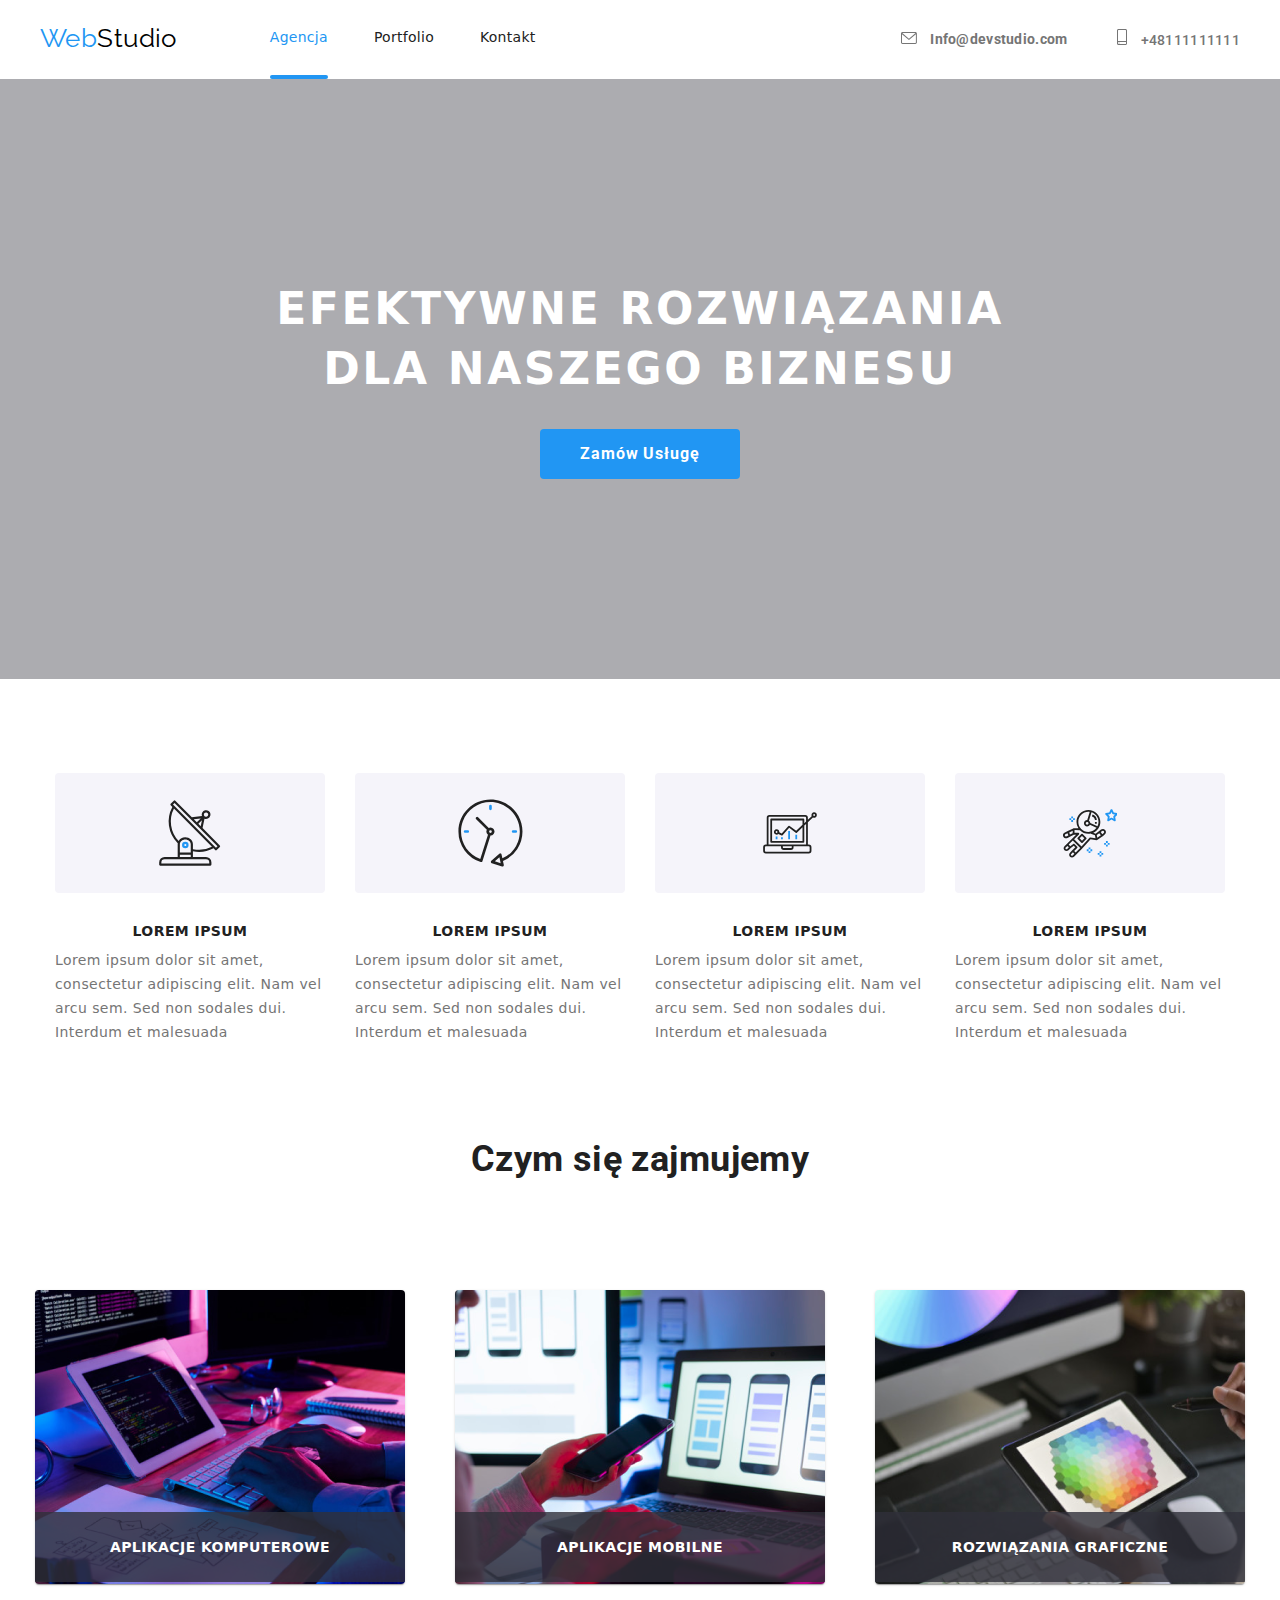
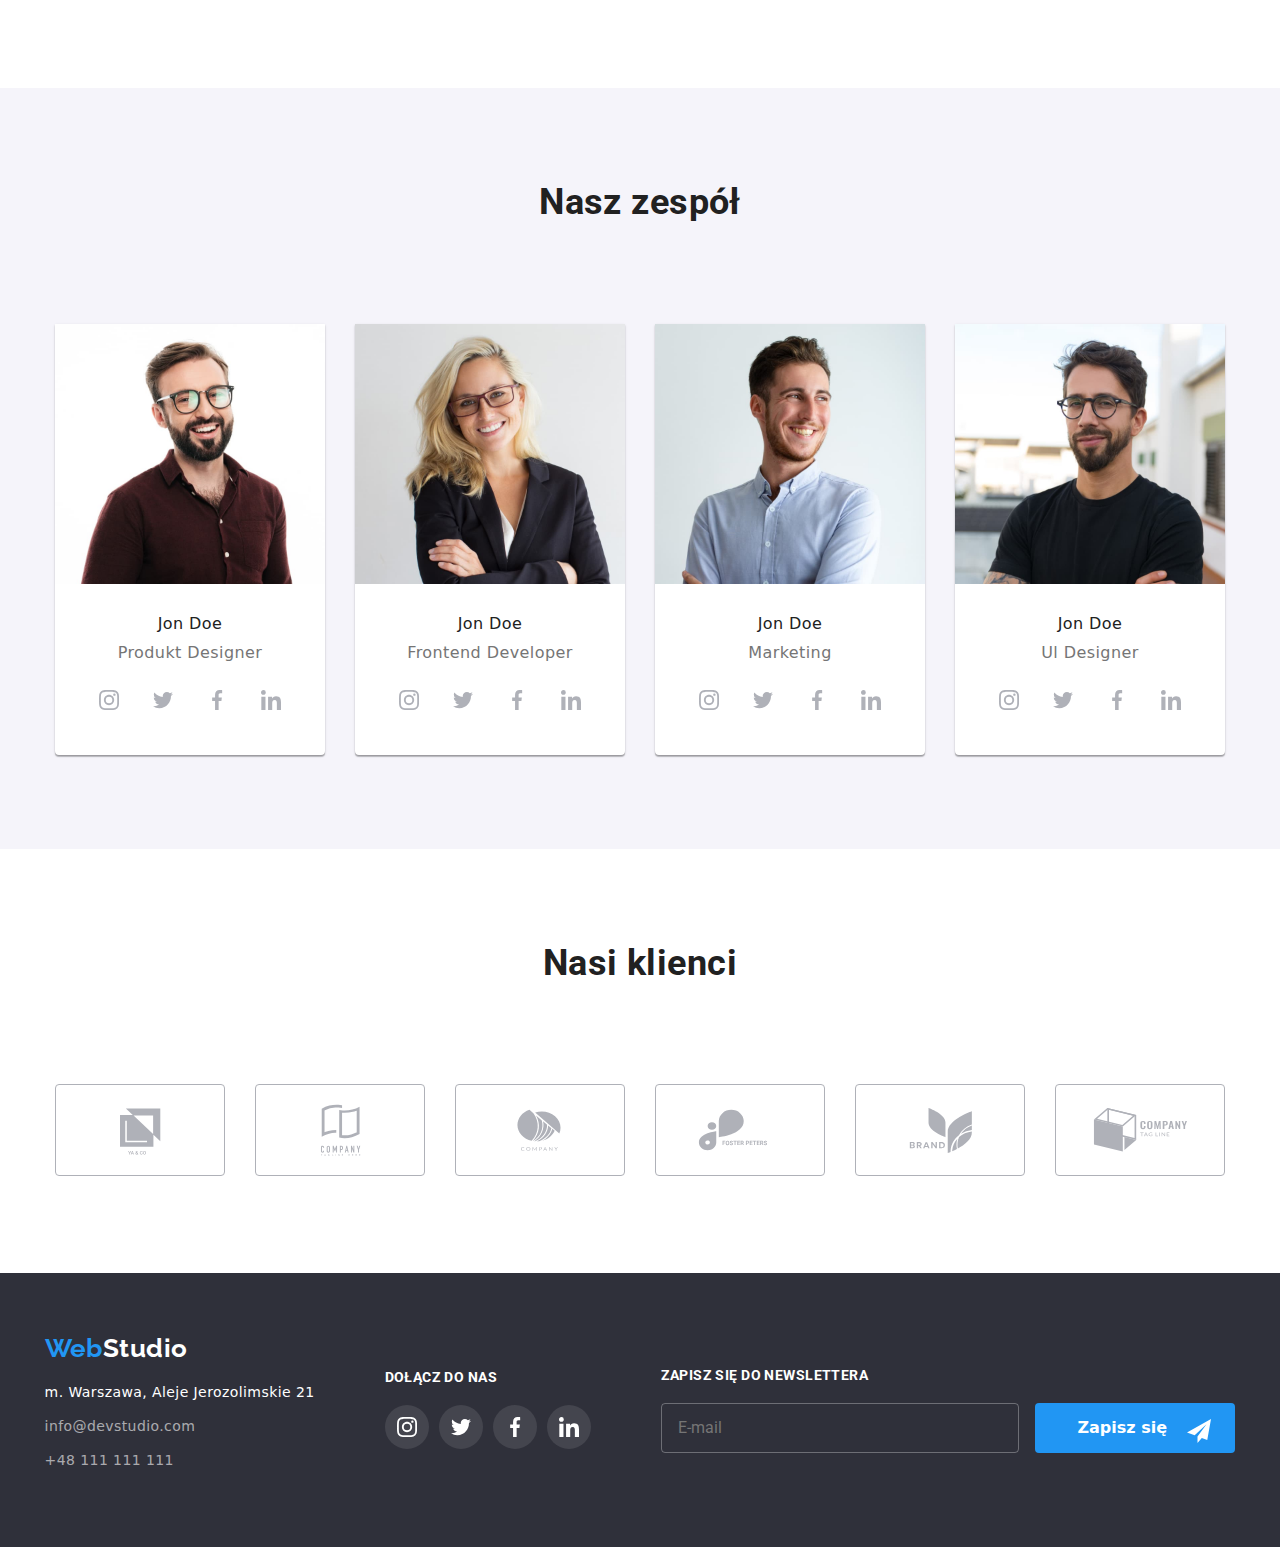
==== commit 68137a30: "upload" ====
--- a/index.html
+++ b/index.html
@@ -63,7 +63,6 @@
           ></use>
         </svg>
       </button> 
-    </div>
   </header>
   </div>
 
@@ -149,6 +148,7 @@
 <li>
   <img src=images/img3.png alt="tablet" class="job__item"></li>
   <p class="job__text">Rozwiązania Graficzne</p>
+</ul>
 </div>
 </section>
 
--- a/public/css/main.min.css
+++ b/public/css/main.min.css
@@ -1 +1 @@
-*{margin:0;padding:0;list-style:none;text-decoration:none;-webkit-box-sizing:border-box;box-sizing:border-box}@media(min-width: 305px){.header{display:-webkit-box;display:-ms-flexbox;display:flex;-webkit-box-align:center;-ms-flex-align:center;align-items:center;-webkit-box-pack:justify;-ms-flex-pack:justify;justify-content:space-between;padding:16px 23px 16px 15px}.header__logo{font-family:"Raleway",sans-serif;font-size:26px;color:#000}.header__logo-color{color:#2196f3}.header__nav{display:none}.header__contact{display:none}.header__mobile{display:-webkit-box;display:-ms-flexbox;display:flex;-webkit-box-align:center;-ms-flex-align:center;align-items:center;-webkit-box-pack:center;-ms-flex-pack:center;justify-content:center;background-color:#fff;border:none}.header__mobile-menu{width:24px;height:16px}.header__mobile:hover,.header__mobile:focus{fill:#2196f3}}@media(min-width: 768px){.header{width:100%;display:-webkit-box;display:-ms-flexbox;display:flex;-webkit-box-orient:horizontal;-webkit-box-direction:normal;-ms-flex-direction:row;flex-direction:row;padding:26px 15px;-webkit-box-align:center;-ms-flex-align:center;align-items:center;-webkit-box-pack:justify;-ms-flex-pack:justify;justify-content:space-between;margin:0}.header__mobile{display:none}.header__nav{display:-webkit-box;display:-ms-flexbox;display:flex;-webkit-box-orient:horizontal;-webkit-box-direction:normal;-ms-flex-direction:row;flex-direction:row;-webkit-box-pack:justify;-ms-flex-pack:justify;justify-content:space-between;font-weight:500;letter-spacing:.02em;line-height:1.2;width:80%}.header__nav-color{color:#212121;-webkit-transition:250ms cubic-bezier(0.4, 0, 0.2, 1);transition:250ms cubic-bezier(0.4, 0, 0.2, 1)}.header__nav-color:hover,.header__nav-color :focus{color:#2196f3}.header__nav-size{width:40%}.header__active::after{content:"";display:block;width:100%;height:4px;bottom:0;left:0;background-color:#2196f3;-webkit-transform:translateY(40px);transform:translateY(40px);border-radius:2px}.header__active{color:#2196f3}.header__contact{display:-webkit-box;display:-ms-flexbox;display:flex;-webkit-box-orient:vertical;-webkit-box-direction:normal;-ms-flex-direction:column;flex-direction:column;font-weight:500;letter-spacing:.02em;line-height:1.2;gap:10px;font-family:"Roboto"}.header__contact-color{color:#757575;fill:#757575;-webkit-transition:250ms cubic-bezier(0.4, 0, 0.2, 1);transition:250ms cubic-bezier(0.4, 0, 0.2, 1)}.header__contact-color:hover{color:#2196f3;fill:#2196f3}.header__contact svg{margin:0 10px 0 0}}@media(min-width: 1200px){.header{display:-webkit-box;display:-ms-flexbox;display:flex;-webkit-box-orient:horizontal;-webkit-box-direction:normal;-ms-flex-direction:row;flex-direction:row;gap:93px;padding:24px 0 25px 0;-webkit-box-align:center;-ms-flex-align:center;align-items:center;-webkit-box-pack:center;-ms-flex-pack:center;justify-content:center}.header__mobile{display:none}.header__nav{display:-webkit-box;display:-ms-flexbox;display:flex;-webkit-box-orient:horizontal;-webkit-box-direction:normal;-ms-flex-direction:row;flex-direction:row;font-weight:500;letter-spacing:.02em;line-height:1.2;gap:46px;margin:0;width:254px}.header__nav-color{color:#212121;-webkit-transition:250ms cubic-bezier(0.4, 0, 0.2, 1);transition:250ms cubic-bezier(0.4, 0, 0.2, 1)}.header__nav-color:hover,.header__nav-color :focus{color:#2196f3}.header__active::after{content:"";display:block;width:100%;height:4px;bottom:0;left:0;background-color:#2196f3;-webkit-transform:translateY(30px);transform:translateY(30px);border-radius:2px}.header__active{color:#2196f3}.header__contact{display:-webkit-box;display:-ms-flexbox;display:flex;-webkit-box-orient:horizontal;-webkit-box-direction:normal;-ms-flex-direction:row;flex-direction:row;font-weight:500;-webkit-box-align:center;-ms-flex-align:center;align-items:center;-webkit-box-pack:center;-ms-flex-pack:center;justify-content:center;gap:50px;margin-left:auto;font-family:"Roboto"}}.section{background-image:url("https://raw.githubusercontent.com/SylwiaFlorek/goit-markup-hw-04/main/images/background.jpg");background-color:rgba(47,48,58,.4);background-blend-mode:difference;background-position:center;background-repeat:no-repeat;width:100%;background-size:cover}.section__container{display:-webkit-box;display:-ms-flexbox;display:flex;-webkit-box-pack:center;-ms-flex-pack:center;justify-content:center;-webkit-box-align:center;-ms-flex-align:center;align-items:center;-webkit-box-orient:vertical;-webkit-box-direction:normal;-ms-flex-direction:column;flex-direction:column;padding:118px 0;gap:30px}.section__heading{font-size:26px;color:#fff;letter-spacing:.06em;font-weight:900;text-align:center;line-height:1.364}.section__button{background-color:#2196f3;border-radius:4px;color:#fff;width:200px;height:50px;cursor:pointer;border:none;font-family:"Roboto",sans-serif;font-size:16px;font-weight:700;letter-spacing:.06em}.section__button:hover{background-color:#2196f3;cursor:pointer;-webkit-box-shadow:0px 1px 3px rgba(197,197,197,.12),0px 1px 1px #c5c5c5,0px 2px 1px rgba(197,197,197,.2);box-shadow:0px 1px 3px rgba(197,197,197,.12),0px 1px 1px #c5c5c5,0px 2px 1px rgba(197,197,197,.2)}.section__button:active{-webkit-box-shadow:inset 1px 1px 1px 1px rgba(0,0,0,.3);box-shadow:inset 1px 1px 1px 1px rgba(0,0,0,.3)}@media(min-width: 768px){.section{background-image:url("https://raw.githubusercontent.com/SylwiaFlorek/goit-markup-hw-04/main/images/background.jpg");background-color:rgba(47,48,58,.4);background-blend-mode:difference;background-position:center;background-repeat:no-repeat;width:100%;background-size:cover}.section__container{display:-webkit-box;display:-ms-flexbox;display:flex;-webkit-box-pack:center;-ms-flex-pack:center;justify-content:center;-webkit-box-align:center;-ms-flex-align:center;align-items:center;-webkit-box-orient:vertical;-webkit-box-direction:normal;-ms-flex-direction:column;flex-direction:column;padding:200px 0;gap:30px;width:100%}.section__heading{font-size:44px;color:#fff;letter-spacing:.06em;font-weight:900;text-align:center;line-height:1.364}.section__button{background-color:#2196f3;border-radius:4px;color:#fff;width:200px;height:50px;cursor:pointer;border:none;font-family:"Roboto",sans-serif;font-size:16px;font-weight:700;letter-spacing:.06em}.section__button:hover{background-color:#2196f3;cursor:pointer;-webkit-box-shadow:0px 1px 3px rgba(197,197,197,.12),0px 1px 1px #c5c5c5,0px 2px 1px rgba(197,197,197,.2);box-shadow:0px 1px 3px rgba(197,197,197,.12),0px 1px 1px #c5c5c5,0px 2px 1px rgba(197,197,197,.2)}.section__button:active{-webkit-box-shadow:inset 1px 1px 1px 1px rgba(0,0,0,.3);box-shadow:inset 1px 1px 1px 1px rgba(0,0,0,.3)}}@media(min-width: 1200px){.section{background-image:url("https://raw.githubusercontent.com/SylwiaFlorek/goit-markup-hw-04/main/images/background.jpg");background-color:rgba(47,48,58,.4);background-blend-mode:difference;background-position:center;background-repeat:no-repeat;width:100%;background-size:cover}.section__container{display:-webkit-box;display:-ms-flexbox;display:flex;-webkit-box-pack:center;-ms-flex-pack:center;justify-content:center;-webkit-box-align:center;-ms-flex-align:center;align-items:center;-webkit-box-orient:vertical;-webkit-box-direction:normal;-ms-flex-direction:column;flex-direction:column;padding:200px 0;gap:30px;width:100%}.section__heading{font-size:44px;color:#fff;letter-spacing:.06em;font-weight:900;text-align:center;line-height:1.364}.section__button{background-color:#2196f3;border-radius:4px;color:#fff;width:200px;height:50px;cursor:pointer;border:none;font-family:"Roboto",sans-serif;font-size:16px;font-weight:700;letter-spacing:.06em}.section__button:hover{background-color:#2196f3;cursor:pointer;-webkit-box-shadow:0px 1px 3px rgba(197,197,197,.12),0px 1px 1px #c5c5c5,0px 2px 1px rgba(197,197,197,.2);box-shadow:0px 1px 3px rgba(197,197,197,.12),0px 1px 1px #c5c5c5,0px 2px 1px rgba(197,197,197,.2)}.section__button:active{-webkit-box-shadow:inset 1px 1px 1px 1px rgba(0,0,0,.3);box-shadow:inset 1px 1px 1px 1px rgba(0,0,0,.3)}}@media(min-width: 305px){.lorem{display:-webkit-box;display:-ms-flexbox;display:flex;-webkit-box-pack:center;-ms-flex-pack:center;justify-content:center;-webkit-box-align:center;-ms-flex-align:center;align-items:center;-webkit-box-orient:vertical;-webkit-box-direction:normal;-ms-flex-direction:column;flex-direction:column;gap:30px;padding:60px 15px 60px 15px;justify-content:center;width:100%}.lorem>li{width:100%}.lorem__text{line-height:1.71}.lorem__icon{display:-webkit-box;display:-ms-flexbox;display:flex;-webkit-box-pack:center;-ms-flex-pack:center;justify-content:center;-webkit-box-align:center;-ms-flex-align:center;align-items:center;-webkit-box-orient:horizontal;-webkit-box-direction:normal;-ms-flex-direction:row;flex-direction:row;background-color:#f5f4fa;height:120px;width:100%;border-radius:4px;margin-bottom:30px}.lorem__heading{font-weight:700;color:#212121;font-size:14px;margin:0 0 10px 0;width:100%;text-align:center}}@media(min-width: 768px){.lorem{display:-webkit-box;display:-ms-flexbox;display:flex;-webkit-box-orient:horizontal;-webkit-box-direction:normal;-ms-flex-direction:row;flex-direction:row;gap:30px;padding:94px 0 0 0;-webkit-box-pack:center;-ms-flex-pack:center;justify-content:center;-ms-flex-wrap:wrap;flex-wrap:wrap}.lorem__text{line-height:1.71}.lorem__icon{display:-webkit-box;display:-ms-flexbox;display:flex;-webkit-box-pack:center;-ms-flex-pack:center;justify-content:center;-webkit-box-align:center;-ms-flex-align:center;align-items:center;-webkit-box-orient:horizontal;-webkit-box-direction:normal;-ms-flex-direction:row;flex-direction:row;background-color:#f5f4fa;height:120px;width:354px;border-radius:4px;margin-bottom:30px}.lorem>li{-ms-flex-preferred-size:calc((100% - 120px)/2);flex-basis:calc((100% - 120px)/2)}.lorem__heading{font-weight:700;color:#212121;font-size:14px;margin:0 0 10px 0}}@media(min-width: 1200px){.lorem{display:-webkit-box;display:-ms-flexbox;display:flex;-webkit-box-orient:horizontal;-webkit-box-direction:normal;-ms-flex-direction:row;flex-direction:row;gap:30px;padding:94px 0 0 0;-webkit-box-pack:center;-ms-flex-pack:center;justify-content:center}.lorem__text{line-height:1.71}.lorem__icon{display:-webkit-box;display:-ms-flexbox;display:flex;-webkit-box-pack:center;-ms-flex-pack:center;justify-content:center;-webkit-box-align:center;-ms-flex-align:center;align-items:center;-webkit-box-orient:horizontal;-webkit-box-direction:normal;-ms-flex-direction:row;flex-direction:row;background-color:#f5f4fa;height:120px;width:270px;border-radius:4px;margin-bottom:30px}.lorem>li{-ms-flex-preferred-size:calc((100% - 120px)/4);flex-basis:calc((100% - 120px)/4)}.lorem__heading{font-weight:700;color:#212121;font-size:14px;margin:0 0 10px 0}}@media(min-width: 305px){.block{display:-webkit-box;display:-ms-flexbox;display:flex;-webkit-box-pack:center;-ms-flex-pack:center;justify-content:center;-webkit-box-align:center;-ms-flex-align:center;align-items:center;-webkit-box-orient:vertical;-webkit-box-direction:normal;-ms-flex-direction:column;flex-direction:column;padding:60px 0;gap:50px}.block__heading{font-size:36px;color:#212121}.block__background{background-color:#f5f4fa}.mobile-hidden{display:none}}@media(min-width: 768px){.block{display:-webkit-box;display:-ms-flexbox;display:flex;-webkit-box-pack:center;-ms-flex-pack:center;justify-content:center;-webkit-box-align:center;-ms-flex-align:center;align-items:center;-webkit-box-orient:vertical;-webkit-box-direction:normal;-ms-flex-direction:column;flex-direction:column;padding:94px 0;gap:50px}.block__background{background-color:#f5f4fa}.block__heading{font-size:36px;color:#212121}.job{display:-webkit-box;display:-ms-flexbox;display:flex;-webkit-box-pack:center;-ms-flex-pack:center;justify-content:center;-webkit-box-align:center;-ms-flex-align:center;align-items:center;-webkit-box-orient:horizontal;-webkit-box-direction:normal;-ms-flex-direction:row;flex-direction:row;gap:30px}.job__item{height:294px;width:370px}.job__images{position:relative;margin:10px;border-radius:4px;overflow:hidden;-webkit-box-shadow:0px 2px 1px -1px rgba(0,0,0,.2),0px 1px 1px 0px rgba(0,0,0,.14),0px 1px 3px 0px rgba(0,0,0,.12);box-shadow:0px 2px 1px -1px rgba(0,0,0,.2),0px 1px 1px 0px rgba(0,0,0,.14),0px 1px 3px 0px rgba(0,0,0,.12)}}@media(min-width: 1200px){.block{display:-webkit-box;display:-ms-flexbox;display:flex;-webkit-box-pack:center;-ms-flex-pack:center;justify-content:center;-webkit-box-align:center;-ms-flex-align:center;align-items:center;-webkit-box-orient:vertical;-webkit-box-direction:normal;-ms-flex-direction:column;flex-direction:column;padding:94px 0;gap:50px}.block__background{background-color:#f5f4fa}.block__heading{font-family:"Roboto",sans-serif;font-size:36px;padding-bottom:50px;text-align:center;font-size:700;color:#212121}.mobile-hidden{display:-webkit-box;display:-ms-flexbox;display:flex}.job{display:-webkit-box;display:-ms-flexbox;display:flex;-webkit-box-pack:center;-ms-flex-pack:center;justify-content:center;-webkit-box-align:center;-ms-flex-align:center;align-items:center;-webkit-box-orient:horizontal;-webkit-box-direction:normal;-ms-flex-direction:row;flex-direction:row;gap:30px;padding-left:0}.job__item{list-style-type:none;width:370px;height:294px;display:-webkit-box;display:-ms-flexbox;display:flex}.job__images{height:294px;width:370px}.job__images>.job__text{color:#fff;font-weight:700;background-color:rgba(47,48,58,.8);height:70px;text-align:center;position:relative;text-transform:uppercase;padding:27px 0;top:-72px}img{display:block;max-width:100%;height:auto}}.social{background-color:#f5f4fa;padding:94px 0}.social__list{display:-webkit-box;display:-ms-flexbox;display:flex;-webkit-box-pack:center;-ms-flex-pack:center;justify-content:center;-webkit-box-align:center;-ms-flex-align:center;align-items:center;-webkit-box-orient:vertical;-webkit-box-direction:normal;-ms-flex-direction:column;flex-direction:column;gap:30px;padding:0 15px}.social__item{width:100%;height:100%}.social__images{display:-webkit-box;display:-ms-flexbox;display:flex;-webkit-box-pack:center;-ms-flex-pack:center;justify-content:center;-webkit-box-align:center;-ms-flex-align:center;align-items:center;-webkit-box-orient:vertical;-webkit-box-direction:normal;-ms-flex-direction:column;flex-direction:column;text-align:center;background-color:#fff;-webkit-box-shadow:0px 1px 3px rgba(0,0,0,.12),0px 1px 1px rgba(0,0,0,.14),0px 2px 1px rgba(0,0,0,.2);box-shadow:0px 1px 3px rgba(0,0,0,.12),0px 1px 1px rgba(0,0,0,.14),0px 2px 1px rgba(0,0,0,.2);border-radius:0px 0px 4px 4px}.social__name{margin:30px 0 10px 0;line-height:1.1875;font-size:16px;font-weight:500;color:#212121}.social__text{line-height:1.1875;font-size:16px;margin:0 0 16px 0}.social__icons{display:-webkit-box;display:-ms-flexbox;display:flex;gap:10px;margin-bottom:30px}.social__icon{width:44px;height:44px;background-color:#fff;border-radius:50%;fill:#afb1b8;-webkit-transition:250ms cubic-bezier(0.4, 0, 0.2, 1);transition:250ms cubic-bezier(0.4, 0, 0.2, 1)}.social__icon:hover,.social__icon :focus{background-color:#2196f3;fill:#fff;cursor:pointer}@media(min-width: 768px){.social{background-color:#f5f4fa;padding:94px 0}.social__list{display:-webkit-box;display:-ms-flexbox;display:flex;-webkit-box-pack:center;-ms-flex-pack:center;justify-content:center;-webkit-box-align:center;-ms-flex-align:center;align-items:center;-webkit-box-orient:horizontal;-webkit-box-direction:normal;-ms-flex-direction:row;flex-direction:row;gap:30px;-ms-flex-wrap:wrap;flex-wrap:wrap}.social__images{display:-webkit-box;display:-ms-flexbox;display:flex;-webkit-box-pack:center;-ms-flex-pack:center;justify-content:center;-webkit-box-align:center;-ms-flex-align:center;align-items:center;-webkit-box-orient:vertical;-webkit-box-direction:normal;-ms-flex-direction:column;flex-direction:column;text-align:center;background-color:#fff;-webkit-box-shadow:0px 1px 3px rgba(0,0,0,.12),0px 1px 1px rgba(0,0,0,.14),0px 2px 1px rgba(0,0,0,.2);box-shadow:0px 1px 3px rgba(0,0,0,.12),0px 1px 1px rgba(0,0,0,.14),0px 2px 1px rgba(0,0,0,.2);border-radius:0px 0px 4px 4px;width:354px}.social__item{width:354px;height:374px}.social__name{margin:30px 0 10px 0;line-height:1.1875;font-size:16px;font-weight:500;color:#212121}.social__text{line-height:1.1875;font-size:16px;margin:0 0 16px 0}.social__icons{display:-webkit-box;display:-ms-flexbox;display:flex;gap:10px;margin-bottom:30px}.social__icon{width:44px;height:44px;background-color:#fff;border-radius:50%;fill:#afb1b8;-webkit-transition:250ms cubic-bezier(0.4, 0, 0.2, 1);transition:250ms cubic-bezier(0.4, 0, 0.2, 1)}.social__icon:hover,.social__icon :focus{background-color:#2196f3;fill:#fff;cursor:pointer}}@media(min-width: 1200px){.social{background-color:#f5f4fa;padding:94px 0}.social__list{display:-webkit-box;display:-ms-flexbox;display:flex;-webkit-box-pack:center;-ms-flex-pack:center;justify-content:center;-webkit-box-align:center;-ms-flex-align:center;align-items:center;-webkit-box-orient:horizontal;-webkit-box-direction:normal;-ms-flex-direction:row;flex-direction:row;gap:30px}.social__item{width:270px;height:260px}.social__images{display:-webkit-box;display:-ms-flexbox;display:flex;-webkit-box-pack:center;-ms-flex-pack:center;justify-content:center;-webkit-box-align:center;-ms-flex-align:center;align-items:center;-webkit-box-orient:vertical;-webkit-box-direction:normal;-ms-flex-direction:column;flex-direction:column;text-align:center;width:270px;background-color:#fff;-webkit-box-shadow:0px 1px 3px rgba(0,0,0,.12),0px 1px 1px rgba(0,0,0,.14),0px 2px 1px rgba(0,0,0,.2);box-shadow:0px 1px 3px rgba(0,0,0,.12),0px 1px 1px rgba(0,0,0,.14),0px 2px 1px rgba(0,0,0,.2);border-radius:0px 0px 4px 4px}.social__name{margin:30px 0 10px 0;line-height:1.1875;font-size:16px;font-weight:500;color:#212121}.social__text{line-height:1.1875;font-size:16px;margin:0 0 16px 0}.social__icons{display:-webkit-box;display:-ms-flexbox;display:flex;gap:10px;margin-bottom:30px}.social__icon{width:44px;height:44px;background-color:#fff;border-radius:50%;fill:#afb1b8;-webkit-transition:250ms cubic-bezier(0.4, 0, 0.2, 1);transition:250ms cubic-bezier(0.4, 0, 0.2, 1)}.social__icon:hover,.social__icon :focus{background-color:#2196f3;fill:#fff;cursor:pointer}}@media(min-width: 305px){.client{display:-webkit-box;display:-ms-flexbox;display:flex;-webkit-box-pack:center;-ms-flex-pack:center;justify-content:center;-webkit-box-align:center;-ms-flex-align:center;align-items:center;-webkit-box-orient:vertical;-webkit-box-direction:normal;-ms-flex-direction:column;flex-direction:column;gap:30px;padding:60px 15px 60px 15px;justify-content:center;align-items:center;width:100%}.client__logo{border-radius:4px;border:#afb1b8 solid 1px;width:210px;height:92px;fill:#afb1b8;-webkit-transition:250ms cubic-bezier(0.4, 0, 0.2, 1);transition:250ms cubic-bezier(0.4, 0, 0.2, 1);-webkit-box-align:center;-ms-flex-align:center;align-items:center}.client__logo:hover,.client__logo :focus{fill:#2196f3;border:#2196f3 solid 1px}}@media(min-width: 768px){.client{display:-webkit-box;display:-ms-flexbox;display:flex;-webkit-box-pack:center;-ms-flex-pack:center;justify-content:center;-webkit-box-align:center;-ms-flex-align:center;align-items:center;-webkit-box-orient:horizontal;-webkit-box-direction:normal;-ms-flex-direction:row;flex-direction:row;gap:30px}.client__logo{border-radius:4px;border:#afb1b8 solid 1px;width:226px;height:92px;fill:#afb1b8;-webkit-transition:250ms cubic-bezier(0.4, 0, 0.2, 1);transition:250ms cubic-bezier(0.4, 0, 0.2, 1)}.client__logo:hover,.client__logo :focus{fill:#2196f3;border:#2196f3 solid 1px}}@media(min-width: 1200px){.client{display:-webkit-box;display:-ms-flexbox;display:flex;-webkit-box-orient:horizontal;-webkit-box-direction:normal;-ms-flex-direction:row;flex-direction:row;gap:30px}.client__logo{border-radius:4px;border:#afb1b8 solid 1px;width:170px;height:92px;fill:#afb1b8;-webkit-transition:250ms cubic-bezier(0.4, 0, 0.2, 1);transition:250ms cubic-bezier(0.4, 0, 0.2, 1)}.client__logo:hover,.client__logo :focus{fill:#2196f3;border:#2196f3 solid 1px}}@media(min-width: 305px){footer{background-color:#2f303a;width:100%}.footer{display:-webkit-box;display:-ms-flexbox;display:flex;-webkit-box-pack:center;-ms-flex-pack:center;justify-content:center;-webkit-box-align:center;-ms-flex-align:center;align-items:center;-webkit-box-orient:vertical;-webkit-box-direction:normal;-ms-flex-direction:column;flex-direction:column;gap:60px;padding:60px 0}.footer__container{-webkit-box-orient:vertical;-webkit-box-direction:normal;-ms-flex-direction:column;flex-direction:column;-webkit-box-align:center;-ms-flex-align:center;align-items:center;-webkit-box-pack:center;-ms-flex-pack:center;justify-content:center;text-align:center}.footer__logo{font-family:"Raleway",sans-serif;font-size:24px;font-weight:700;color:#fff;line-height:1.193}.footer__logo-color{color:#2196f3}.footer__adress p{font-style:normal;color:#fff;margin:20px 0 0 0;text-align:center}.footer__links li{display:-webkit-box;display:-ms-flexbox;display:flex;-webkit-box-orient:vertical;-webkit-box-direction:normal;-ms-flex-direction:column;flex-direction:column;gap:9px;text-align:center}.footer__link{color:rgba(255,255,255,.6);-webkit-transition:250ms cubic-bezier(0.4, 0, 0.2, 1);transition:250ms cubic-bezier(0.4, 0, 0.2, 1);margin:7px 0px}.footer__link__link:hover{color:#2196f3}.footer__heading{text-align:center;font-weight:700;font-size:14px;color:#fff;text-transform:uppercase;margin:0 0 20px 0px}.footer__icons{display:-webkit-box;display:-ms-flexbox;display:flex;gap:10px}.footer__icon{width:44px;height:44px;background-color:rgba(255,255,255,.1019607843);border-radius:50%;fill:#fff;-webkit-transition:250ms cubic-bezier(0.4, 0, 0.2, 1);transition:250ms cubic-bezier(0.4, 0, 0.2, 1)}.footer__icon:hover,.footer __icon :focus{background-color:#2196f3;fill:#fff;cursor:pointer}.footer__sign-up{background-color:rgba(0,0,0,0);border:solid rgba(255,255,255,.3) 1px;border-radius:4px;width:320px;height:50px;color:rgba(255,255,255,.6);padding:16px;font-family:"Roboto",sans-serif;font-size:16px}.footer__button{background-color:#2196f3;color:#fff;width:200px;height:50px;margin:0;-webkit-box-align:center;-ms-flex-align:center;align-items:center;font-size:16px;font-weight:700;border-radius:4px;border-style:none;margin-left:12px;text-align:left;padding-left:42px;margin:20px 0 0 0;cursor:pointer}.footer__button-icon{fill:#fff;position:absolute;width:50px;height:24px}}@media(min-width: 768px){.footer{display:-webkit-box;display:-ms-flexbox;display:flex;-webkit-box-pack:center;-ms-flex-pack:center;justify-content:center;-webkit-box-align:center;-ms-flex-align:center;align-items:center;-webkit-box-orient:horizontal;-webkit-box-direction:normal;-ms-flex-direction:row;flex-direction:row;-ms-flex-wrap:wrap;flex-wrap:wrap;gap:60px;padding:60px 0}.footer__container{-webkit-box-orient:vertical;-webkit-box-direction:normal;-ms-flex-direction:column;flex-direction:column;-webkit-box-align:center;-ms-flex-align:center;align-items:center;-webkit-box-pack:center;-ms-flex-pack:center;justify-content:center;text-align:center}.footer__logo{font-family:"Raleway",sans-serif;font-size:"Raleway",sans-serif;font-weight:700;color:#fff;line-height:1.193}.footer__logo-color{color:#2196f3}.footer__adress p{font-style:normal;color:#fff;margin:20px 0 0 0;text-align:center}.footer__links li{text-align:center;display:-webkit-box;display:-ms-flexbox;display:flex;-webkit-box-orient:vertical;-webkit-box-direction:normal;-ms-flex-direction:column;flex-direction:column;gap:9px;margin:9px 0}.footer__link{color:rgba(255,255,255,.6);-webkit-transition:250ms cubic-bezier(0.4, 0, 0.2, 1);transition:250ms cubic-bezier(0.4, 0, 0.2, 1)}.footer__link:hover{color:#2196f3}.footer__heading{font-family:"Roboto",sans-serif;font-weight:700;font-size:14px;color:#fff;text-transform:uppercase;margin:0 0 20px 0px}.footer__icons{display:-webkit-box;display:-ms-flexbox;display:flex;gap:10px}.footer__icon{width:44px;height:44px;background-color:rgba(255,255,255,.1019607843);border-radius:50%;fill:#fff;-webkit-transition:250ms cubic-bezier(0.4, 0, 0.2, 1);transition:250ms cubic-bezier(0.4, 0, 0.2, 1)}.footer__icon:hover,.footer __icon :focus{background-color:#2196f3;fill:#fff;cursor:pointer}.footer__sign-up{background-color:rgba(0,0,0,0);border:solid rgba(255,255,255,.3) 1px;border-radius:4px;width:100%;height:50px;color:rgba(255,255,255,.6);padding:16px;font-family:"Roboto",sans-serif;font-size:16px}.footer__button{background-color:#2196f3;color:#fff;width:200px;height:50px;-webkit-box-align:center;-ms-flex-align:center;align-items:center;font-size:16px;font-weight:700;border-radius:4px;border-style:none;margin-left:12px;text-align:left;padding-left:42px;margin:20px 0 0 0;cursor:pointer}.footer__button-icon{fill:#fff;position:absolute;width:50px;height:24px}}@media(min-width: 1200px){footer{background-color:#2f303a}.footer{display:-webkit-box;display:-ms-flexbox;display:flex;-webkit-box-pack:center;-ms-flex-pack:center;justify-content:center;-webkit-box-orient:horizontal;-webkit-box-direction:normal;-ms-flex-direction:row;flex-direction:row;gap:70px}.footer__container{-webkit-box-orient:vertical;-webkit-box-direction:normal;-ms-flex-direction:column;flex-direction:column;-webkit-box-align:start;-ms-flex-align:start;align-items:flex-start;-webkit-box-pack:start;-ms-flex-pack:start;justify-content:start;text-align:left}.footer__logo{font-family:"Raleway",sans-serif;font-size:26px;font-weight:700;color:#fff}.footer__logo-color{color:#2196f3}.footer__address{font-style:normal;color:#fff;margin:20px 0 0 0;text-align:left}.footer__links{display:-webkit-box;display:-ms-flexbox;display:flex;-webkit-box-orient:vertical;-webkit-box-direction:normal;-ms-flex-direction:column;flex-direction:column;-webkit-box-pack:start;-ms-flex-pack:start;justify-content:flex-start;margin:9px 110px 10px 0px}.footer__link{color:rgba(255,255,255,.6);-webkit-transition:250ms cubic-bezier(0.4, 0, 0.2, 1);transition:250ms cubic-bezier(0.4, 0, 0.2, 1);margin:0;text-align:left}.footer__link:hover{color:#2196f3}.footer__heading{font-weight:700;font-size:14px;color:#fff;text-transform:uppercase;margin:0;text-align:left;line-height:1.172}.footer__icons{display:-webkit-box;display:-ms-flexbox;display:flex;gap:10px;margin-top:20px}.footer__icon{width:44px;height:44px;background-color:rgba(255,255,255,.1019607843);border-radius:50%;fill:#fff;-webkit-transition:250ms cubic-bezier(0.4, 0, 0.2, 1);transition:250ms cubic-bezier(0.4, 0, 0.2, 1)}.footer__icon:hover,.footer__icon :focus{background-color:#2196f3;fill:#fff;cursor:pointer}.footer__sign-up{background-color:rgba(0,0,0,0);border:solid rgba(255,255,255,.3) 1px;border-radius:4px;width:358px;height:50px;color:rgba(255,255,255,.6);padding:16px;font-size:16px;margin:0}.footer__button{background-color:#2196f3;color:#fff;width:200px;height:50px;-webkit-box-align:center;-ms-flex-align:center;align-items:center;font-size:16px;font-weight:700;border-radius:4px;border-style:none;margin-left:12px;text-align:left;padding-left:42px;cursor:pointer}.footer__button-icon{fill:#fff;position:absolute;width:50px;height:24px}}@media(min-width: 305px){.header-line-border{border-bottom:#ececec solid 1px}.button{display:-webkit-box;display:-ms-flexbox;display:flex;-webkit-box-pack:start;-ms-flex-pack:start;justify-content:start;-ms-flex-wrap:wrap;flex-wrap:wrap;gap:8px;margin:94px 0 0 0;padding:0 15px}.button__style{background-color:#f5f4fa;border-width:0;height:38px;font-size:16px;font-weight:500;line-height:1.625;border-radius:3px;padding:6px 33px;font-family:"Roboto";-webkit-transition:250ms cubic-bezier(0.4, 0, 0.2, 1);transition:250ms cubic-bezier(0.4, 0, 0.2, 1)}.button__style:hover,.button__style :focus{-webkit-box-shadow:0px 3px 1px rgba(0,0,0,.1),0px 1px 2px rgba(0,0,0,.08),0px 2px 2px rgba(0,0,0,.12);box-shadow:0px 3px 1px rgba(0,0,0,.1),0px 1px 2px rgba(0,0,0,.08),0px 2px 2px rgba(0,0,0,.12);background-color:#2196f3;color:#fff;cursor:pointer}.product{display:-webkit-box;display:-ms-flexbox;display:flex;-webkit-box-pack:center;-ms-flex-pack:center;justify-content:center;-webkit-box-align:center;-ms-flex-align:center;align-items:center;-webkit-box-orient:vertical;-webkit-box-direction:normal;-ms-flex-direction:column;flex-direction:column;gap:30px;-ms-flex-wrap:wrap;flex-wrap:wrap;margin:50px 0;padding:0 15px;background-size:cover}.product__card{border:#eee solid 1px;-ms-flex-preferred-size:calc((100% - 90px)/3);flex-basis:calc((100% - 90px)/3);height:404px;margin:0;-webkit-transition:250ms cubic-bezier(0.4, 0, 0.2, 1);transition:250ms cubic-bezier(0.4, 0, 0.2, 1);width:100%}.product__card:hover{-webkit-box-shadow:0px 1px 1px rgba(0,0,0,.12),0px 4px 4px rgba(0,0,0,.06),1px 4px 6px rgba(0,0,0,.16);box-shadow:0px 1px 1px rgba(0,0,0,.12),0px 4px 4px rgba(0,0,0,.06),1px 4px 6px rgba(0,0,0,.16)}.product__picture{max-width:790px;min-width:288px;width:100%;height:294px}.product__heading{color:#212121;font-size:18px;font-weight:700;letter-spacing:.06em;line-height:2;margin:20px 0 4px 24px}.product__text{line-height:1.88;font-size:14px;margin:0 24px 20px 24px}.description-hidden{height:294px;position:absolute;overflow:hidden}.description-hidden:hover .description-slidein{-webkit-transform:translateY(0);transform:translateY(0)}.description-slidein{-webkit-transition:250ms cubic-bezier(0.4, 0, 0.2, 1);transition:250ms cubic-bezier(0.4, 0, 0.2, 1);-webkit-transform:translateY(100%);transform:translateY(100%);background-color:rgba(33,150,243,.9);display:inline-block;position:relative;width:289px;height:294px;color:#fff;font-size:18px;line-height:1.6;padding-left:24px;padding-top:20px}}@media(min-width: 768px){.header-line-border{border-bottom:#ececec solid 1px}.button{display:-webkit-box;display:-ms-flexbox;display:flex;-webkit-box-pack:center;-ms-flex-pack:center;justify-content:center;-ms-flex-wrap:wrap;flex-wrap:wrap;gap:8px;margin:94px 0 0 0;padding:0 15px}.button__style{background-color:#f5f4fa;border-width:0;height:38px;font-size:16px;font-weight:500;line-height:1.625;border-radius:3px;padding:6px 33px;font-family:"Roboto";-webkit-transition:250ms cubic-bezier(0.4, 0, 0.2, 1);transition:250ms cubic-bezier(0.4, 0, 0.2, 1)}.button__style:hover,.button__style :focus{-webkit-box-shadow:0px 3px 1px rgba(0,0,0,.1),0px 1px 2px rgba(0,0,0,.08),0px 2px 2px rgba(0,0,0,.12);box-shadow:0px 3px 1px rgba(0,0,0,.1),0px 1px 2px rgba(0,0,0,.08),0px 2px 2px rgba(0,0,0,.12);background-color:#2196f3;color:#fff;cursor:pointer}.product{display:-webkit-box;display:-ms-flexbox;display:flex;-webkit-box-pack:center;-ms-flex-pack:center;justify-content:center;-webkit-box-align:center;-ms-flex-align:center;align-items:center;-webkit-box-orient:horizontal;-webkit-box-direction:normal;-ms-flex-direction:row;flex-direction:row;gap:30px;-ms-flex-wrap:wrap;flex-wrap:wrap;margin:50px 0}.product__card{border:#eee solid 1px;height:440px;margin:0;-webkit-transition:250ms cubic-bezier(0.4, 0, 0.2, 1);transition:250ms cubic-bezier(0.4, 0, 0.2, 1);width:354px}.product__card:hover{-webkit-box-shadow:0px 1px 1px rgba(0,0,0,.12),0px 4px 4px rgba(0,0,0,.06),1px 4px 6px rgba(0,0,0,.16);box-shadow:0px 1px 1px rgba(0,0,0,.12),0px 4px 4px rgba(0,0,0,.06),1px 4px 6px rgba(0,0,0,.16)}.product__picture{max-width:450px;min-width:354px;width:100%;height:294px}.product__heading{color:#212121;font-size:18px;font-weight:700;letter-spacing:.06em;line-height:2;margin:20px 0 4px 24px}.product__text{line-height:1.88;font-size:14px;margin:0 24px 20px 24px}.description-hidden{width:354px;position:absolute;overflow:hidden}.description-hidden:hover .description-slidein{-webkit-transform:translateY(0);transform:translateY(0)}.description-slidein{-webkit-transition:250ms cubic-bezier(0.4, 0, 0.2, 1);transition:250ms cubic-bezier(0.4, 0, 0.2, 1);-webkit-transform:translateY(100%);transform:translateY(100%);background-color:rgba(33,150,243,.9);display:inline-block;position:relative;width:354px;height:294px;color:#fff;font-size:18px;line-height:1.6;padding-left:24px;padding-top:20px}}@media(min-width: 1200px){.header-line-border{border-bottom:#ececec solid 1px}.button{display:-webkit-box;display:-ms-flexbox;display:flex;-webkit-box-pack:center;-ms-flex-pack:center;justify-content:center;gap:8px;margin:94px 0 0 0}.button__style{background-color:#f5f4fa;border-width:0;height:38px;font-size:16px;font-weight:500;line-height:1.625;border-radius:3px;padding:6px 22px;font-family:"Roboto";-webkit-transition:250ms cubic-bezier(0.4, 0, 0.2, 1);transition:250ms cubic-bezier(0.4, 0, 0.2, 1)}.button__style:hover,.button__style :focus{-webkit-box-shadow:0px 3px 1px rgba(0,0,0,.1),0px 1px 2px rgba(0,0,0,.08),0px 2px 2px rgba(0,0,0,.12);box-shadow:0px 3px 1px rgba(0,0,0,.1),0px 1px 2px rgba(0,0,0,.08),0px 2px 2px rgba(0,0,0,.12);background-color:#2196f3;color:#fff;cursor:pointer}.product{display:-webkit-box;display:-ms-flexbox;display:flex;-webkit-box-pack:center;-ms-flex-pack:center;justify-content:center;-webkit-box-align:center;-ms-flex-align:center;align-items:center;-webkit-box-orient:horizontal;-webkit-box-direction:normal;-ms-flex-direction:row;flex-direction:row;gap:30px;-ms-flex-wrap:wrap;flex-wrap:wrap;margin-top:50px;margin-bottom:94px}.product__card{border:#eee solid 1px;-ms-flex-preferred-size:calc((100% - 90px)/3);flex-basis:calc((100% - 90px)/3);height:404px;margin:0;-webkit-transition:250ms cubic-bezier(0.4, 0, 0.2, 1);transition:250ms cubic-bezier(0.4, 0, 0.2, 1)}.product__card:hover{-webkit-box-shadow:0px 1px 1px rgba(0,0,0,.12),0px 4px 4px rgba(0,0,0,.06),1px 4px 6px rgba(0,0,0,.16);box-shadow:0px 1px 1px rgba(0,0,0,.12),0px 4px 4px rgba(0,0,0,.06),1px 4px 6px rgba(0,0,0,.16)}.product__header{color:#212121;font-size:18px;font-weight:700;letter-spacing:.06em;line-height:2;margin:20px 0 4px 24px}.product__text{line-height:1.88;font-size:14px;margin:0 0 0 24px}.description-hidden{width:360px;position:absolute;overflow:hidden}.description-hidden:hover .description-slidein{-webkit-transform:translateY(0);transform:translateY(0)}.description-slidein{-webkit-transition:250ms cubic-bezier(0.4, 0, 0.2, 1);transition:250ms cubic-bezier(0.4, 0, 0.2, 1);-webkit-transform:translateY(100%);transform:translateY(100%);background-color:rgba(33,150,243,.9);display:inline-block;position:relative;width:372px;height:294px;color:#fff;font-size:18px;line-height:1.6;padding-left:24px;padding-top:20px}}.backdrop{left:0;top:0;width:100%;height:100%;background-color:rgba(0,0,0,.2);position:fixed;-webkit-transition:all 250ms ease-in;transition:all 250ms ease-in}.is-hidden{visibility:hidden;opacity:0;pointer-events:none;-webkit-transition:all 250ms ease-in;transition:all 250ms ease-in}.modal{position:absolute;top:50%;left:50%;-webkit-transform:translate(-50%, -50%);transform:translate(-50%, -50%);width:450px;min-height:581px;background-color:#fff;-webkit-box-align:center;-ms-flex-align:center;align-items:center;display:-webkit-box;display:-ms-flexbox;display:flex;-webkit-box-orient:vertical;-webkit-box-direction:normal;-ms-flex-direction:column;flex-direction:column;font-size:12px;gap:10px;color:#757575;overflow:hidden}.modal__close-button{position:absolute;top:8px;right:8px;background-color:#fff;border:1px solid rgba(0,0,0,.1);border-radius:50%;cursor:pointer;width:30px;height:30px}.modal__header{font-size:20px;font-weight:700;line-height:1.172;color:#212121;margin:40px 0 0 0;width:370px;text-align:center}.modal__hover:hover>.modal__input,.modal__hover:focus>.modal__input{border:#2196f3 1px solid;-webkit-box-shadow:none;box-shadow:none;outline:none}.modal__hover:hover>.modal__icon,.modal__hover:focus>.modal__icon{fill:#2196f3}.modal__input{width:305px;height:40px;display:block;margin:4px 0 0 0;border-radius:4px;border:rgba(33,33,33,.2) 1px solid;padding:0 0 0 30px;outline:none;-webkit-transition:250ms cubic-bezier(0.4, 0, 0.2, 1);transition:250ms cubic-bezier(0.4, 0, 0.2, 1)}.modal__comment{resize:none;width:305px;height:90px;padding:12px 16px;border-radius:4px;outline:none;-webkit-transition:250ms cubic-bezier(0.4, 0, 0.2, 1);transition:250ms cubic-bezier(0.4, 0, 0.2, 1)}.modal__comment::-webkit-input-placeholder{color:rgba(117,117,117,.5019607843)}.modal__comment::-moz-placeholder{color:rgba(117,117,117,.5019607843)}.modal__comment:-ms-input-placeholder{color:rgba(117,117,117,.5019607843)}.modal__comment::-ms-input-placeholder{color:rgba(117,117,117,.5019607843)}.modal__comment::placeholder{color:rgba(117,117,117,.5019607843)}.modal__button{background-color:#2196f3;border-radius:4px;width:150px;height:37.5px;border:none;color:#fff;font-weight:700;font-size:16px;cursor:pointer}.modal__terms-and-conditions{font-size:10px;padding:10px 0 10px 10px}.modal__terms-and-conditions input{position:absolute;opacity:0;height:0;width:0}.modal__terms-and-conditions input:checked~.modal__checkmark{background-color:#2196f3;border:none}.modal__terms-and-conditions :checked~.modal__checkmark:after{display:block}.modal__checkmark{position:absolute;cursor:pointer;top:425px;left:70px;height:13px;width:13px;border-radius:2px;background-color:#fff;border:#212121 2px solid}.modal__checkmark:after{content:"";position:absolute;display:none}.modal__tick{fill:#fff;width:11px;height:8px;position:absolute;left:70px;top:427px;z-index:999}.modal__links{text-decoration:underline;color:#2196f3}.modal__icon{fill:#212121;width:15px;height:13px;position:absolute;-webkit-transition:fill 250ms cubic-bezier(0.4, 0, 0.2, 1);transition:fill 250ms cubic-bezier(0.4, 0, 0.2, 1)}.modal__icon-position1{top:130px;left:85px}.modal__icon-position2{top:198px;left:85px}.modal__icon-position3{top:265px;left:85px}@media(min-width: 768px){.modal{position:absolute;top:50%;left:50%;-webkit-transform:translate(-50%, -50%);transform:translate(-50%, -50%);width:450px;min-height:581px;background-color:#fff;-webkit-box-align:center;-ms-flex-align:center;align-items:center;display:-webkit-box;display:-ms-flexbox;display:flex;-webkit-box-orient:vertical;-webkit-box-direction:normal;-ms-flex-direction:column;flex-direction:column;font-size:12px;gap:10px;color:#757575}.modal__close-button{position:absolute;top:8px;right:8px;background-color:#fff;border:1px solid rgba(0,0,0,.1);border-radius:50%;cursor:pointer;width:30px;height:30px}.modal__header{font-size:20px;font-weight:700;line-height:1.172;color:#212121;margin:40px 0 20px 0;width:370px;text-align:center}.modal__hover:hover>.modal__input,.modal__hover:focus>.modal__input{border:#2196f3 1px solid;-webkit-box-shadow:none;box-shadow:none;outline:none}.modal__hover:hover>.modal__icon,.modal__hover:focus>.modal__icon{fill:#2196f3}.modal__input{width:370px;height:40px;display:block;margin:4px 0 0 0;border-radius:4px;border:rgba(33,33,33,.2) 1px solid;padding:0 0 0 30px;outline:none;-webkit-transition:250ms cubic-bezier(0.4, 0, 0.2, 1);transition:250ms cubic-bezier(0.4, 0, 0.2, 1)}.modal__comment{resize:none;width:370px;height:120px;padding:12px 16px;border-radius:4px;outline:none;-webkit-transition:250ms cubic-bezier(0.4, 0, 0.2, 1);transition:250ms cubic-bezier(0.4, 0, 0.2, 1)}.modal__comment::-webkit-input-placeholder{color:rgba(117,117,117,.5019607843)}.modal__comment::-moz-placeholder{color:rgba(117,117,117,.5019607843)}.modal__comment:-ms-input-placeholder{color:rgba(117,117,117,.5019607843)}.modal__comment::-ms-input-placeholder{color:rgba(117,117,117,.5019607843)}.modal__comment::placeholder{color:rgba(117,117,117,.5019607843)}.modal__button{background-color:#2196f3;border-radius:4px;width:200px;height:50px;border:none;color:#fff;font-weight:700;font-size:16px;cursor:pointer}.modal__terms-and-conditions{font-size:12px;padding:10px 0 10px 0}.modal__terms-and-conditions input{position:absolute;opacity:0;height:0;width:0}.modal__terms-and-conditions input:checked~.modal__checkmark{background-color:#2196f3;border:none}.modal__terms-and-conditions :checked~.modal__checkmark:after{display:block}.modal__checkmark{position:absolute;cursor:pointer;top:478px;left:40px;height:14px;width:14px;border-radius:2px;background-color:#fff;border:#212121 2px solid}.modal__checkmark:after{content:"";position:absolute;display:none}.modal__tick{fill:#fff;width:11px;height:8px;position:absolute;left:42px;top:480px;z-index:999}.modal__links{text-decoration:underline;color:#2196f3}.modal__icon{fill:#212121;width:15px;height:13px;position:absolute;-webkit-transition:fill 250ms cubic-bezier(0.4, 0, 0.2, 1);transition:fill 250ms cubic-bezier(0.4, 0, 0.2, 1)}.modal__icon-position1{top:149px;left:52px}.modal__icon-position2{top:218px;left:52px}.modal__icon-position3{top:289px;left:52px}}@media(min-width: 1200px){.modal{position:absolute;top:50%;left:50%;-webkit-transform:translate(-50%, -50%);transform:translate(-50%, -50%);width:528px;min-height:581px;background-color:#fff;-webkit-box-align:center;-ms-flex-align:center;align-items:center;display:-webkit-box;display:-ms-flexbox;display:flex;-webkit-box-orient:vertical;-webkit-box-direction:normal;-ms-flex-direction:column;flex-direction:column;font-size:12px;gap:10px;color:#757575}.modal__close-button{position:absolute;top:8px;right:8px;background-color:#fff;border:1px solid rgba(0,0,0,.1);border-radius:50%;cursor:pointer;width:30px;height:30px}.modal__header{font-size:20px;font-weight:700;line-height:1.172;color:#212121;margin:40px 0 20px 0;width:100%}.modal__hover:hover>.modal__input,.modal__hover:focus>.modal__input{border:#2196f3 1px solid;-webkit-box-shadow:none;box-shadow:none;outline:none}.modal__hover:hover>.modal__icon,.modal__hover:focus>.modal__icon{fill:#2196f3}.modal__input{width:448px;height:40px;display:block;margin:4px 0 0 0;border-radius:4px;border:rgba(33,33,33,.2) 1px solid;padding:0 0 0 30px;outline:none;-webkit-transition:250ms cubic-bezier(0.4, 0, 0.2, 1);transition:250ms cubic-bezier(0.4, 0, 0.2, 1)}.modal__comment{resize:none;width:448px;height:120px;padding:12px 16px;border-radius:4px;outline:none;-webkit-transition:250ms cubic-bezier(0.4, 0, 0.2, 1);transition:250ms cubic-bezier(0.4, 0, 0.2, 1)}.modal__comment::-webkit-input-placeholder{color:rgba(117,117,117,.5019607843)}.modal__comment::-moz-placeholder{color:rgba(117,117,117,.5019607843)}.modal__comment:-ms-input-placeholder{color:rgba(117,117,117,.5019607843)}.modal__comment::-ms-input-placeholder{color:rgba(117,117,117,.5019607843)}.modal__comment::placeholder{color:rgba(117,117,117,.5019607843)}.modal__button{background-color:#2196f3;border-radius:4px;width:200px;height:50px;border:none;color:#fff;font-weight:700;font-size:16px;cursor:pointer}.modal__terms-and-conditions{font-size:14px;padding:10px 0 20px 0}.modal__terms-and-conditions input{position:absolute;opacity:0;height:0;width:0}.modal__terms-and-conditions input:checked~.modal__checkmark{background-color:#2196f3;border:none}.modal__terms-and-conditions :checked~.modal__checkmark:after{display:block}.modal__checkmark{position:absolute;cursor:pointer;top:455px;left:45px;height:16px;width:16px;border-radius:2px;background-color:#fff;border:#212121 2px solid}.modal__checkmark:after{content:"";position:absolute;display:none}.modal__tick{fill:#fff;width:11px;height:8px;position:absolute;left:48px;top:459px;z-index:999}.modal__links{text-decoration:underline;color:#2196f3}.modal__icon{fill:#212121;width:15px;height:13px;position:absolute;-webkit-transition:fill 250ms cubic-bezier(0.4, 0, 0.2, 1);transition:fill 250ms cubic-bezier(0.4, 0, 0.2, 1)}.modal__icon-position1{top:125px;left:52px}.modal__icon-position2{top:194px;left:52px}.modal__icon-position3{top:260px;left:52px}}@media(max-width: 767px){.menu{display:none}}.menu-toggle{min-height:19px;min-width:19px;display:-webkit-box;display:-ms-flexbox;display:flex;-webkit-box-align:center;-ms-flex-align:center;align-items:center;-webkit-box-pack:center;-ms-flex-pack:center;justify-content:center;margin:0;padding:0;background-color:rgba(0,0,0,0);cursor:pointer;border:none;position:absolute;fill:#212121;top:21px;right:25px}.menu-toggle:focus,.menu-toggle:hover{fill:#2196f3}.mobile{position:fixed;top:0;left:0;width:100vw;height:100vh;padding:48px 30px;background-color:#fff;z-index:999;display:-webkit-box;display:-ms-flexbox;display:flex;-webkit-box-orient:vertical;-webkit-box-direction:normal;-ms-flex-direction:column;flex-direction:column;gap:302px;overflow-y:auto;text-align:left;-webkit-transform:translateX(100%);transform:translateX(100%);-webkit-transition:-webkit-transform 250ms ease-in-out;transition:-webkit-transform 250ms ease-in-out;transition:transform 250ms ease-in-out;transition:transform 250ms ease-in-out, -webkit-transform 250ms ease-in-out}.mobile.is-open{-webkit-transform:translateX(0);transform:translateX(0)}.mobile__menu{padding:0;margin:0;list-style:none;display:-webkit-box;display:-ms-flexbox;display:flex;-webkit-box-orient:vertical;-webkit-box-direction:normal;-ms-flex-direction:column;flex-direction:column;gap:36px}.mobile__menu-link{color:#212121;text-decoration:none;font-weight:500;font-size:40px}.mobile__menu-link:hover,.mobile__menu-link:focus,.mobile__menu-link:active{color:#2196f3}.mobile__active{color:#2196f3}.mobile__links{display:-webkit-box;display:-ms-flexbox;display:flex;-webkit-box-orient:vertical;-webkit-box-direction:normal;-ms-flex-direction:column;flex-direction:column;gap:64px}.mobile__contact{display:-webkit-box;display:-ms-flexbox;display:flex;-webkit-box-orient:vertical;-webkit-box-direction:normal;-ms-flex-direction:column;flex-direction:column;gap:32px}.mobile__contact-phone{font-size:34px;font-weight:500;color:#2196f3}.mobile__contact-email{font-size:24px;font-weight:500;color:#757575}.mobile__social{display:-webkit-box;display:-ms-flexbox;display:flex;-webkit-box-orient:horizontal;-webkit-box-direction:normal;-ms-flex-direction:row;flex-direction:row;gap:10px}.mobile__social-link{font-size:18px;color:#2196f3;font-weight:500}.mobile__exit{width:19px;height:19px}@media(min-width: 768px){.menu-toggle{display:none}}@media(min-width: 1200px){.menu-toggle{display:none}}body{font-family:"Roboto",sans-serif,"Raleway",sans-serif;background-color:#fff;color:#757575;font-size:14px;letter-spacing:.03em}.container{width:100%;margin:0 auto}img{display:block;max-width:100%;height:auto}@media(min-width: 305px){.container{width:320px;margin:0 auto}}@media(min-width: 768px){.container{width:768px;margin:0 auto}}@media(min-width: 1200px){.container{width:1200px;margin:0 auto}}a:focus-within{color:#2196f3;fill:#2196f3}/*# sourceMappingURL=main.min.css.map */+*{margin:0;padding:0;list-style:none;text-decoration:none;-webkit-box-sizing:border-box;box-sizing:border-box}@media(min-width: 305px){.header{display:-webkit-box;display:-ms-flexbox;display:flex;-webkit-box-align:center;-ms-flex-align:center;align-items:center;-webkit-box-pack:justify;-ms-flex-pack:justify;justify-content:space-between;padding:16px 23px 16px 15px}.header__logo{font-family:"Raleway",sans-serif;font-size:26px;color:#000}.header__logo-color{color:#2196f3}.header__nav{display:none}.header__contact{display:none}.header__mobile{display:-webkit-box;display:-ms-flexbox;display:flex;-webkit-box-align:center;-ms-flex-align:center;align-items:center;-webkit-box-pack:center;-ms-flex-pack:center;justify-content:center;background-color:#fff;border:none}.header__mobile-menu{width:24px;height:16px}.header__mobile:hover,.header__mobile:focus{fill:#2196f3}}@media(min-width: 768px){.header{width:100%;display:-webkit-box;display:-ms-flexbox;display:flex;-webkit-box-orient:horizontal;-webkit-box-direction:normal;-ms-flex-direction:row;flex-direction:row;padding:26px 15px;-webkit-box-align:center;-ms-flex-align:center;align-items:center;-webkit-box-pack:justify;-ms-flex-pack:justify;justify-content:space-between;margin:0}.header__mobile{display:none}.header__nav{display:-webkit-box;display:-ms-flexbox;display:flex;-webkit-box-orient:horizontal;-webkit-box-direction:normal;-ms-flex-direction:row;flex-direction:row;-webkit-box-pack:justify;-ms-flex-pack:justify;justify-content:space-between;font-weight:500;letter-spacing:.02em;line-height:1.2;width:80%}.header__nav-color{color:#212121;-webkit-transition:250ms cubic-bezier(0.4, 0, 0.2, 1);transition:250ms cubic-bezier(0.4, 0, 0.2, 1)}.header__nav-color:hover,.header__nav-color :focus{color:#2196f3}.header__nav-size{width:40%}.header__active::after{content:"";display:block;width:100%;height:4px;bottom:0;left:0;background-color:#2196f3;-webkit-transform:translateY(40px);transform:translateY(40px);border-radius:2px}.header__active{color:#2196f3}.header__contact{display:-webkit-box;display:-ms-flexbox;display:flex;-webkit-box-orient:vertical;-webkit-box-direction:normal;-ms-flex-direction:column;flex-direction:column;font-weight:500;letter-spacing:.02em;line-height:1.2;gap:10px;font-family:"Roboto"}.header__contact-color{color:#757575;fill:#757575;-webkit-transition:250ms cubic-bezier(0.4, 0, 0.2, 1);transition:250ms cubic-bezier(0.4, 0, 0.2, 1)}.header__contact-color:hover{color:#2196f3;fill:#2196f3}.header__contact svg{margin:0 10px 0 0}}@media(min-width: 1200px){.header{display:-webkit-box;display:-ms-flexbox;display:flex;-webkit-box-orient:horizontal;-webkit-box-direction:normal;-ms-flex-direction:row;flex-direction:row;gap:93px;padding:24px 0 25px 0;-webkit-box-align:center;-ms-flex-align:center;align-items:center;-webkit-box-pack:center;-ms-flex-pack:center;justify-content:center}.header__mobile{display:none}.header__nav{display:-webkit-box;display:-ms-flexbox;display:flex;-webkit-box-orient:horizontal;-webkit-box-direction:normal;-ms-flex-direction:row;flex-direction:row;font-weight:500;letter-spacing:.02em;line-height:1.2;gap:46px;margin:0;width:254px}.header__nav-color{color:#212121;-webkit-transition:250ms cubic-bezier(0.4, 0, 0.2, 1);transition:250ms cubic-bezier(0.4, 0, 0.2, 1)}.header__nav-color:hover,.header__nav-color :focus{color:#2196f3}.header__active::after{content:"";display:block;width:100%;height:4px;bottom:0;left:0;background-color:#2196f3;-webkit-transform:translateY(30px);transform:translateY(30px);border-radius:2px}.header__active{color:#2196f3}.header__contact{display:-webkit-box;display:-ms-flexbox;display:flex;-webkit-box-orient:horizontal;-webkit-box-direction:normal;-ms-flex-direction:row;flex-direction:row;font-weight:500;-webkit-box-align:center;-ms-flex-align:center;align-items:center;-webkit-box-pack:center;-ms-flex-pack:center;justify-content:center;gap:50px;margin-left:auto;font-family:"Roboto"}}.section{background-image:url("https://raw.githubusercontent.com/SylwiaFlorek/goit-markup-hw-04/main/images/background.jpg");background-color:rgba(47,48,58,.4);background-blend-mode:difference;background-position:center;background-repeat:no-repeat;width:100%;background-size:cover}.section__container{display:-webkit-box;display:-ms-flexbox;display:flex;-webkit-box-pack:center;-ms-flex-pack:center;justify-content:center;-webkit-box-align:center;-ms-flex-align:center;align-items:center;-webkit-box-orient:vertical;-webkit-box-direction:normal;-ms-flex-direction:column;flex-direction:column;padding:118px 0;gap:30px}.section__heading{font-size:26px;color:#fff;letter-spacing:.06em;font-weight:900;text-align:center;line-height:1.364}.section__button{background-color:#2196f3;border-radius:4px;color:#fff;width:200px;height:50px;cursor:pointer;border:none;font-family:"Roboto",sans-serif;font-size:16px;font-weight:700;letter-spacing:.06em}.section__button:hover{background-color:#2196f3;cursor:pointer;-webkit-box-shadow:0px 1px 3px rgba(197,197,197,.12),0px 1px 1px #c5c5c5,0px 2px 1px rgba(197,197,197,.2);box-shadow:0px 1px 3px rgba(197,197,197,.12),0px 1px 1px #c5c5c5,0px 2px 1px rgba(197,197,197,.2)}.section__button:active{-webkit-box-shadow:inset 1px 1px 1px 1px rgba(0,0,0,.3);box-shadow:inset 1px 1px 1px 1px rgba(0,0,0,.3)}@media(min-width: 768px){.section{background-image:url("https://raw.githubusercontent.com/SylwiaFlorek/goit-markup-hw-04/main/images/background.jpg");background-color:rgba(47,48,58,.4);background-blend-mode:difference;background-position:center;background-repeat:no-repeat;width:100%;background-size:cover}.section__container{display:-webkit-box;display:-ms-flexbox;display:flex;-webkit-box-pack:center;-ms-flex-pack:center;justify-content:center;-webkit-box-align:center;-ms-flex-align:center;align-items:center;-webkit-box-orient:vertical;-webkit-box-direction:normal;-ms-flex-direction:column;flex-direction:column;padding:200px 0;gap:30px;width:100%}.section__heading{font-size:44px;color:#fff;letter-spacing:.06em;font-weight:900;text-align:center;line-height:1.364}.section__button{background-color:#2196f3;border-radius:4px;color:#fff;width:200px;height:50px;cursor:pointer;border:none;font-family:"Roboto",sans-serif;font-size:16px;font-weight:700;letter-spacing:.06em}.section__button:hover{background-color:#2196f3;cursor:pointer;-webkit-box-shadow:0px 1px 3px rgba(197,197,197,.12),0px 1px 1px #c5c5c5,0px 2px 1px rgba(197,197,197,.2);box-shadow:0px 1px 3px rgba(197,197,197,.12),0px 1px 1px #c5c5c5,0px 2px 1px rgba(197,197,197,.2)}.section__button:active{-webkit-box-shadow:inset 1px 1px 1px 1px rgba(0,0,0,.3);box-shadow:inset 1px 1px 1px 1px rgba(0,0,0,.3)}}@media(min-width: 1200px){.section{background-image:url("https://raw.githubusercontent.com/SylwiaFlorek/goit-markup-hw-04/main/images/background.jpg");background-color:rgba(47,48,58,.4);background-blend-mode:difference;background-position:center;background-repeat:no-repeat;width:100%;background-size:cover}.section__container{display:-webkit-box;display:-ms-flexbox;display:flex;-webkit-box-pack:center;-ms-flex-pack:center;justify-content:center;-webkit-box-align:center;-ms-flex-align:center;align-items:center;-webkit-box-orient:vertical;-webkit-box-direction:normal;-ms-flex-direction:column;flex-direction:column;padding:200px 0;gap:30px;width:100%}.section__heading{font-size:44px;color:#fff;letter-spacing:.06em;font-weight:900;text-align:center;line-height:1.364}.section__button{background-color:#2196f3;border-radius:4px;color:#fff;width:200px;height:50px;cursor:pointer;border:none;font-family:"Roboto",sans-serif;font-size:16px;font-weight:700;letter-spacing:.06em}.section__button:hover{background-color:#2196f3;cursor:pointer;-webkit-box-shadow:0px 1px 3px rgba(197,197,197,.12),0px 1px 1px #c5c5c5,0px 2px 1px rgba(197,197,197,.2);box-shadow:0px 1px 3px rgba(197,197,197,.12),0px 1px 1px #c5c5c5,0px 2px 1px rgba(197,197,197,.2)}.section__button:active{-webkit-box-shadow:inset 1px 1px 1px 1px rgba(0,0,0,.3);box-shadow:inset 1px 1px 1px 1px rgba(0,0,0,.3)}}@media(min-width: 305px){.lorem{display:-webkit-box;display:-ms-flexbox;display:flex;-webkit-box-pack:center;-ms-flex-pack:center;justify-content:center;-webkit-box-align:center;-ms-flex-align:center;align-items:center;-webkit-box-orient:vertical;-webkit-box-direction:normal;-ms-flex-direction:column;flex-direction:column;gap:30px;padding:60px 15px 60px 15px;justify-content:center;width:100%}.lorem>li{width:100%}.lorem__text{line-height:1.71}.lorem__icon{display:-webkit-box;display:-ms-flexbox;display:flex;-webkit-box-pack:center;-ms-flex-pack:center;justify-content:center;-webkit-box-align:center;-ms-flex-align:center;align-items:center;-webkit-box-orient:horizontal;-webkit-box-direction:normal;-ms-flex-direction:row;flex-direction:row;background-color:#f5f4fa;height:120px;width:100%;border-radius:4px;margin-bottom:30px}.lorem__heading{font-weight:700;color:#212121;font-size:14px;margin:0 0 10px 0;width:100%;text-align:center}}@media(min-width: 768px){.lorem{display:-webkit-box;display:-ms-flexbox;display:flex;-webkit-box-orient:horizontal;-webkit-box-direction:normal;-ms-flex-direction:row;flex-direction:row;gap:30px;padding:94px 0 0 0;-webkit-box-pack:center;-ms-flex-pack:center;justify-content:center;-ms-flex-wrap:wrap;flex-wrap:wrap}.lorem__text{line-height:1.71}.lorem__icon{display:-webkit-box;display:-ms-flexbox;display:flex;-webkit-box-pack:center;-ms-flex-pack:center;justify-content:center;-webkit-box-align:center;-ms-flex-align:center;align-items:center;-webkit-box-orient:horizontal;-webkit-box-direction:normal;-ms-flex-direction:row;flex-direction:row;background-color:#f5f4fa;height:120px;width:354px;border-radius:4px;margin-bottom:30px}.lorem>li{-ms-flex-preferred-size:calc((100% - 120px)/2);flex-basis:calc((100% - 120px)/2)}.lorem__heading{font-weight:700;color:#212121;font-size:14px;margin:0 0 10px 0}}@media(min-width: 1200px){.lorem{display:-webkit-box;display:-ms-flexbox;display:flex;-webkit-box-orient:horizontal;-webkit-box-direction:normal;-ms-flex-direction:row;flex-direction:row;gap:30px;padding:94px 0 0 0;-webkit-box-pack:center;-ms-flex-pack:center;justify-content:center}.lorem__text{line-height:1.71}.lorem__icon{display:-webkit-box;display:-ms-flexbox;display:flex;-webkit-box-pack:center;-ms-flex-pack:center;justify-content:center;-webkit-box-align:center;-ms-flex-align:center;align-items:center;-webkit-box-orient:horizontal;-webkit-box-direction:normal;-ms-flex-direction:row;flex-direction:row;background-color:#f5f4fa;height:120px;width:270px;border-radius:4px;margin-bottom:30px}.lorem>li{-ms-flex-preferred-size:calc((100% - 120px)/4);flex-basis:calc((100% - 120px)/4)}.lorem__heading{font-weight:700;color:#212121;font-size:14px;margin:0 0 10px 0}}@media(min-width: 305px){.block{display:-webkit-box;display:-ms-flexbox;display:flex;-webkit-box-pack:center;-ms-flex-pack:center;justify-content:center;-webkit-box-align:center;-ms-flex-align:center;align-items:center;-webkit-box-orient:vertical;-webkit-box-direction:normal;-ms-flex-direction:column;flex-direction:column;padding:60px 0;gap:50px}.block__heading{font-size:36px;color:#212121}.block__background{background-color:#f5f4fa}.mobile-hidden{display:none}}@media(min-width: 768px){.block{display:-webkit-box;display:-ms-flexbox;display:flex;-webkit-box-pack:center;-ms-flex-pack:center;justify-content:center;-webkit-box-align:center;-ms-flex-align:center;align-items:center;-webkit-box-orient:vertical;-webkit-box-direction:normal;-ms-flex-direction:column;flex-direction:column;padding:94px 0;gap:50px}.block__background{background-color:#f5f4fa}.block__heading{font-size:36px;color:#212121}.job{display:-webkit-box;display:-ms-flexbox;display:flex;-webkit-box-pack:center;-ms-flex-pack:center;justify-content:center;-webkit-box-align:center;-ms-flex-align:center;align-items:center;-webkit-box-orient:horizontal;-webkit-box-direction:normal;-ms-flex-direction:row;flex-direction:row;gap:30px}.job__item{height:294px;width:370px}.job__images{position:relative;margin:10px;border-radius:4px;overflow:hidden;-webkit-box-shadow:0px 2px 1px -1px rgba(0,0,0,.2),0px 1px 1px 0px rgba(0,0,0,.14),0px 1px 3px 0px rgba(0,0,0,.12);box-shadow:0px 2px 1px -1px rgba(0,0,0,.2),0px 1px 1px 0px rgba(0,0,0,.14),0px 1px 3px 0px rgba(0,0,0,.12)}}@media(min-width: 1200px){.block{display:-webkit-box;display:-ms-flexbox;display:flex;-webkit-box-pack:center;-ms-flex-pack:center;justify-content:center;-webkit-box-align:center;-ms-flex-align:center;align-items:center;-webkit-box-orient:vertical;-webkit-box-direction:normal;-ms-flex-direction:column;flex-direction:column;padding:94px 0;gap:50px}.block__background{background-color:#f5f4fa}.block__heading{font-family:"Roboto",sans-serif;font-size:36px;padding-bottom:50px;text-align:center;font-size:700;color:#212121}.mobile-hidden{display:-webkit-box;display:-ms-flexbox;display:flex}.job{display:-webkit-box;display:-ms-flexbox;display:flex;-webkit-box-pack:center;-ms-flex-pack:center;justify-content:center;-webkit-box-align:center;-ms-flex-align:center;align-items:center;-webkit-box-orient:horizontal;-webkit-box-direction:normal;-ms-flex-direction:row;flex-direction:row;gap:30px;padding-left:0}.job__item{list-style-type:none;width:370px;height:294px;display:-webkit-box;display:-ms-flexbox;display:flex}.job__images{height:294px;width:370px}.job__images>.job__text{color:#fff;font-weight:700;background-color:rgba(47,48,58,.8);height:70px;text-align:center;position:relative;text-transform:uppercase;padding:27px 0;top:-72px}img{display:block;max-width:100%;height:auto}}.social{background-color:#f5f4fa;padding:94px 0}.social__list{display:-webkit-box;display:-ms-flexbox;display:flex;-webkit-box-pack:center;-ms-flex-pack:center;justify-content:center;-webkit-box-align:center;-ms-flex-align:center;align-items:center;-webkit-box-orient:vertical;-webkit-box-direction:normal;-ms-flex-direction:column;flex-direction:column;gap:30px;padding:0 15px}.social__item{width:100%;height:100%}.social__images{display:-webkit-box;display:-ms-flexbox;display:flex;-webkit-box-pack:center;-ms-flex-pack:center;justify-content:center;-webkit-box-align:center;-ms-flex-align:center;align-items:center;-webkit-box-orient:vertical;-webkit-box-direction:normal;-ms-flex-direction:column;flex-direction:column;text-align:center;background-color:#fff;-webkit-box-shadow:0px 1px 3px rgba(0,0,0,.12),0px 1px 1px rgba(0,0,0,.14),0px 2px 1px rgba(0,0,0,.2);box-shadow:0px 1px 3px rgba(0,0,0,.12),0px 1px 1px rgba(0,0,0,.14),0px 2px 1px rgba(0,0,0,.2);border-radius:0px 0px 4px 4px}.social__name{margin:30px 0 10px 0;line-height:1.1875;font-size:16px;font-weight:500;color:#212121}.social__text{line-height:1.1875;font-size:16px;margin:0 0 16px 0}.social__icons{display:-webkit-box;display:-ms-flexbox;display:flex;gap:10px;margin-bottom:30px}.social__icon{width:44px;height:44px;background-color:#fff;border-radius:50%;fill:#afb1b8;-webkit-transition:250ms cubic-bezier(0.4, 0, 0.2, 1);transition:250ms cubic-bezier(0.4, 0, 0.2, 1)}.social__icon:hover,.social__icon :focus{background-color:#2196f3;fill:#fff;cursor:pointer}@media(min-width: 768px){.social{background-color:#f5f4fa;padding:94px 0}.social__list{display:-webkit-box;display:-ms-flexbox;display:flex;-webkit-box-pack:center;-ms-flex-pack:center;justify-content:center;-webkit-box-align:center;-ms-flex-align:center;align-items:center;-webkit-box-orient:horizontal;-webkit-box-direction:normal;-ms-flex-direction:row;flex-direction:row;gap:30px;-ms-flex-wrap:wrap;flex-wrap:wrap}.social__images{display:-webkit-box;display:-ms-flexbox;display:flex;-webkit-box-pack:center;-ms-flex-pack:center;justify-content:center;-webkit-box-align:center;-ms-flex-align:center;align-items:center;-webkit-box-orient:vertical;-webkit-box-direction:normal;-ms-flex-direction:column;flex-direction:column;text-align:center;background-color:#fff;-webkit-box-shadow:0px 1px 3px rgba(0,0,0,.12),0px 1px 1px rgba(0,0,0,.14),0px 2px 1px rgba(0,0,0,.2);box-shadow:0px 1px 3px rgba(0,0,0,.12),0px 1px 1px rgba(0,0,0,.14),0px 2px 1px rgba(0,0,0,.2);border-radius:0px 0px 4px 4px;width:354px}.social__item{width:354px;height:374px}.social__name{margin:30px 0 10px 0;line-height:1.1875;font-size:16px;font-weight:500;color:#212121}.social__text{line-height:1.1875;font-size:16px;margin:0 0 16px 0}.social__icons{display:-webkit-box;display:-ms-flexbox;display:flex;gap:10px;margin-bottom:30px}.social__icon{width:44px;height:44px;background-color:#fff;border-radius:50%;fill:#afb1b8;-webkit-transition:250ms cubic-bezier(0.4, 0, 0.2, 1);transition:250ms cubic-bezier(0.4, 0, 0.2, 1)}.social__icon:hover,.social__icon :focus{background-color:#2196f3;fill:#fff;cursor:pointer}}@media(min-width: 1200px){.social{background-color:#f5f4fa;padding:94px 0}.social__list{display:-webkit-box;display:-ms-flexbox;display:flex;-webkit-box-pack:center;-ms-flex-pack:center;justify-content:center;-webkit-box-align:center;-ms-flex-align:center;align-items:center;-webkit-box-orient:horizontal;-webkit-box-direction:normal;-ms-flex-direction:row;flex-direction:row;gap:30px}.social__item{width:270px;height:260px}.social__images{display:-webkit-box;display:-ms-flexbox;display:flex;-webkit-box-pack:center;-ms-flex-pack:center;justify-content:center;-webkit-box-align:center;-ms-flex-align:center;align-items:center;-webkit-box-orient:vertical;-webkit-box-direction:normal;-ms-flex-direction:column;flex-direction:column;text-align:center;width:270px;background-color:#fff;-webkit-box-shadow:0px 1px 3px rgba(0,0,0,.12),0px 1px 1px rgba(0,0,0,.14),0px 2px 1px rgba(0,0,0,.2);box-shadow:0px 1px 3px rgba(0,0,0,.12),0px 1px 1px rgba(0,0,0,.14),0px 2px 1px rgba(0,0,0,.2);border-radius:0px 0px 4px 4px}.social__name{margin:30px 0 10px 0;line-height:1.1875;font-size:16px;font-weight:500;color:#212121}.social__text{line-height:1.1875;font-size:16px;margin:0 0 16px 0}.social__icons{display:-webkit-box;display:-ms-flexbox;display:flex;gap:10px;margin-bottom:30px}.social__icon{width:44px;height:44px;background-color:#fff;border-radius:50%;fill:#afb1b8;-webkit-transition:250ms cubic-bezier(0.4, 0, 0.2, 1);transition:250ms cubic-bezier(0.4, 0, 0.2, 1)}.social__icon:hover,.social__icon :focus{background-color:#2196f3;fill:#fff;cursor:pointer}}@media(min-width: 305px){.client{display:-webkit-box;display:-ms-flexbox;display:flex;-webkit-box-pack:center;-ms-flex-pack:center;justify-content:center;-webkit-box-align:center;-ms-flex-align:center;align-items:center;-webkit-box-orient:vertical;-webkit-box-direction:normal;-ms-flex-direction:column;flex-direction:column;gap:30px;justify-content:center;align-items:center;justify-content:center}.client__logo{border-radius:4px;border:#afb1b8 solid 1px;width:210px;height:92px;padding-left:26px;fill:#afb1b8;-webkit-transition:250ms cubic-bezier(0.4, 0, 0.2, 1);transition:250ms cubic-bezier(0.4, 0, 0.2, 1);-webkit-box-align:center;-ms-flex-align:center;align-items:center}.client__logo:hover,.client__logo :focus{fill:#2196f3;border:#2196f3 solid 1px}}@media(min-width: 768px){.client{display:-webkit-box;display:-ms-flexbox;display:flex;-webkit-box-pack:center;-ms-flex-pack:center;justify-content:center;-webkit-box-align:center;-ms-flex-align:center;align-items:center;-webkit-box-orient:horizontal;-webkit-box-direction:normal;-ms-flex-direction:row;flex-direction:row;gap:30px}.client__logo{border-radius:4px;border:#afb1b8 solid 1px;width:226px;height:92px;fill:#afb1b8;-webkit-transition:250ms cubic-bezier(0.4, 0, 0.2, 1);transition:250ms cubic-bezier(0.4, 0, 0.2, 1);-webkit-box-align:center;-ms-flex-align:center;align-items:center}.client__logo:hover,.client__logo :focus{fill:#2196f3;border:#2196f3 solid 1px}}@media(min-width: 1200px){.client{display:-webkit-box;display:-ms-flexbox;display:flex;-webkit-box-orient:horizontal;-webkit-box-direction:normal;-ms-flex-direction:row;flex-direction:row;gap:30px}.client__logo{border-radius:4px;border:#afb1b8 solid 1px;width:170px;height:92px;padding-left:0;fill:#afb1b8;-webkit-transition:250ms cubic-bezier(0.4, 0, 0.2, 1);transition:250ms cubic-bezier(0.4, 0, 0.2, 1)}.client__logo:hover,.client__logo :focus{fill:#2196f3;border:#2196f3 solid 1px}}@media(min-width: 305px){footer{background-color:#2f303a;width:100%}.footer{display:-webkit-box;display:-ms-flexbox;display:flex;-webkit-box-pack:center;-ms-flex-pack:center;justify-content:center;-webkit-box-align:center;-ms-flex-align:center;align-items:center;-webkit-box-orient:vertical;-webkit-box-direction:normal;-ms-flex-direction:column;flex-direction:column;gap:60px;padding:60px 0}.footer__container{-webkit-box-orient:vertical;-webkit-box-direction:normal;-ms-flex-direction:column;flex-direction:column;-webkit-box-align:center;-ms-flex-align:center;align-items:center;-webkit-box-pack:center;-ms-flex-pack:center;justify-content:center;text-align:center}.footer__logo{font-family:"Raleway",sans-serif;font-size:24px;font-weight:700;color:#fff;line-height:1.193}.footer__logo-color{color:#2196f3}.footer__adress p{font-style:normal;color:#fff;margin:20px 0 0 0;text-align:center}.footer__links li{display:-webkit-box;display:-ms-flexbox;display:flex;-webkit-box-orient:vertical;-webkit-box-direction:normal;-ms-flex-direction:column;flex-direction:column;gap:9px;text-align:center}.footer__link{color:rgba(255,255,255,.6);-webkit-transition:250ms cubic-bezier(0.4, 0, 0.2, 1);transition:250ms cubic-bezier(0.4, 0, 0.2, 1);margin:7px 0px}.footer__link__link:hover{color:#2196f3}.footer__heading{text-align:center;font-weight:700;font-size:14px;color:#fff;text-transform:uppercase;margin:0 0 20px 0px}.footer__icons{display:-webkit-box;display:-ms-flexbox;display:flex;gap:10px}.footer__icon{width:44px;height:44px;background-color:rgba(255,255,255,.1019607843);border-radius:50%;fill:#fff;-webkit-transition:250ms cubic-bezier(0.4, 0, 0.2, 1);transition:250ms cubic-bezier(0.4, 0, 0.2, 1)}.footer__icon:hover,.footer __icon :focus{background-color:#2196f3;fill:#fff;cursor:pointer}.footer__sign-up{background-color:rgba(0,0,0,0);border:solid rgba(255,255,255,.3) 1px;border-radius:4px;width:320px;height:50px;color:rgba(255,255,255,.6);padding:16px;font-family:"Roboto",sans-serif;font-size:16px}.footer__button{background-color:#2196f3;color:#fff;width:200px;height:50px;margin:0;-webkit-box-align:center;-ms-flex-align:center;align-items:center;font-size:16px;font-weight:700;border-radius:4px;border-style:none;margin-left:12px;text-align:left;padding-left:42px;margin:20px 0 0 0;cursor:pointer}.footer__button-icon{fill:#fff;position:absolute;width:50px;height:24px}}@media(min-width: 768px){.footer{display:-webkit-box;display:-ms-flexbox;display:flex;-webkit-box-pack:center;-ms-flex-pack:center;justify-content:center;-webkit-box-align:center;-ms-flex-align:center;align-items:center;-webkit-box-orient:horizontal;-webkit-box-direction:normal;-ms-flex-direction:row;flex-direction:row;-ms-flex-wrap:wrap;flex-wrap:wrap;gap:60px;padding:60px 0}.footer__container{-webkit-box-orient:vertical;-webkit-box-direction:normal;-ms-flex-direction:column;flex-direction:column;-webkit-box-align:center;-ms-flex-align:center;align-items:center;-webkit-box-pack:center;-ms-flex-pack:center;justify-content:center;text-align:center}.footer__logo{font-family:"Raleway",sans-serif;font-size:"Raleway",sans-serif;font-weight:700;color:#fff;line-height:1.193}.footer__logo-color{color:#2196f3}.footer__adress p{font-style:normal;color:#fff;margin:20px 0 0 0;text-align:center}.footer__links li{text-align:center;display:-webkit-box;display:-ms-flexbox;display:flex;-webkit-box-orient:vertical;-webkit-box-direction:normal;-ms-flex-direction:column;flex-direction:column;gap:9px;margin:9px 0}.footer__link{color:rgba(255,255,255,.6);-webkit-transition:250ms cubic-bezier(0.4, 0, 0.2, 1);transition:250ms cubic-bezier(0.4, 0, 0.2, 1)}.footer__link:hover{color:#2196f3}.footer__heading{font-family:"Roboto",sans-serif;font-weight:700;font-size:14px;color:#fff;text-transform:uppercase;margin:0 0 20px 0px}.footer__icons{display:-webkit-box;display:-ms-flexbox;display:flex;gap:10px}.footer__icon{width:44px;height:44px;background-color:rgba(255,255,255,.1019607843);border-radius:50%;fill:#fff;-webkit-transition:250ms cubic-bezier(0.4, 0, 0.2, 1);transition:250ms cubic-bezier(0.4, 0, 0.2, 1)}.footer__icon:hover,.footer __icon :focus{background-color:#2196f3;fill:#fff;cursor:pointer}.footer__sign-up{background-color:rgba(0,0,0,0);border:solid rgba(255,255,255,.3) 1px;border-radius:4px;width:100%;height:50px;color:rgba(255,255,255,.6);padding:16px;font-family:"Roboto",sans-serif;font-size:16px}.footer__button{background-color:#2196f3;color:#fff;width:200px;height:50px;-webkit-box-align:center;-ms-flex-align:center;align-items:center;font-size:16px;font-weight:700;border-radius:4px;border-style:none;margin-left:12px;text-align:left;padding-left:42px;margin:20px 0 0 0;cursor:pointer}.footer__button-icon{fill:#fff;position:absolute;width:50px;height:24px}}@media(min-width: 1200px){footer{background-color:#2f303a}.footer{display:-webkit-box;display:-ms-flexbox;display:flex;-webkit-box-pack:center;-ms-flex-pack:center;justify-content:center;-webkit-box-orient:horizontal;-webkit-box-direction:normal;-ms-flex-direction:row;flex-direction:row;gap:70px}.footer__container{-webkit-box-orient:vertical;-webkit-box-direction:normal;-ms-flex-direction:column;flex-direction:column;-webkit-box-align:start;-ms-flex-align:start;align-items:flex-start;-webkit-box-pack:start;-ms-flex-pack:start;justify-content:start;text-align:left}.footer__logo{font-family:"Raleway",sans-serif;font-size:26px;font-weight:700;color:#fff}.footer__logo-color{color:#2196f3}.footer__address{font-style:normal;color:#fff;margin:20px 0 0 0;text-align:left}.footer__links{display:-webkit-box;display:-ms-flexbox;display:flex;-webkit-box-orient:vertical;-webkit-box-direction:normal;-ms-flex-direction:column;flex-direction:column;-webkit-box-pack:start;-ms-flex-pack:start;justify-content:flex-start;margin:9px 110px 10px 0px}.footer__link{color:rgba(255,255,255,.6);-webkit-transition:250ms cubic-bezier(0.4, 0, 0.2, 1);transition:250ms cubic-bezier(0.4, 0, 0.2, 1);margin:0;text-align:left}.footer__link:hover{color:#2196f3}.footer__heading{font-weight:700;font-size:14px;color:#fff;text-transform:uppercase;margin:0;text-align:left;line-height:1.172}.footer__icons{display:-webkit-box;display:-ms-flexbox;display:flex;gap:10px;margin-top:20px}.footer__icon{width:44px;height:44px;background-color:rgba(255,255,255,.1019607843);border-radius:50%;fill:#fff;-webkit-transition:250ms cubic-bezier(0.4, 0, 0.2, 1);transition:250ms cubic-bezier(0.4, 0, 0.2, 1)}.footer__icon:hover,.footer__icon :focus{background-color:#2196f3;fill:#fff;cursor:pointer}.footer__sign-up{background-color:rgba(0,0,0,0);border:solid rgba(255,255,255,.3) 1px;border-radius:4px;width:358px;height:50px;color:rgba(255,255,255,.6);padding:16px;font-size:16px;margin:0}.footer__button{background-color:#2196f3;color:#fff;width:200px;height:50px;-webkit-box-align:center;-ms-flex-align:center;align-items:center;font-size:16px;font-weight:700;border-radius:4px;border-style:none;margin-left:12px;text-align:left;padding-left:42px;cursor:pointer}.footer__button-icon{fill:#fff;position:absolute;width:50px;height:24px}}@media(min-width: 305px){.header-line-border{border-bottom:#ececec solid 1px}.button{display:-webkit-box;display:-ms-flexbox;display:flex;-webkit-box-pack:start;-ms-flex-pack:start;justify-content:start;-ms-flex-wrap:wrap;flex-wrap:wrap;gap:8px;margin:94px 0 0 0;padding:0 15px}.button__style{background-color:#f5f4fa;border-width:0;height:38px;font-size:16px;font-weight:500;line-height:1.625;border-radius:3px;padding:6px 33px;font-family:"Roboto";-webkit-transition:250ms cubic-bezier(0.4, 0, 0.2, 1);transition:250ms cubic-bezier(0.4, 0, 0.2, 1)}.button__style:hover,.button__style :focus{-webkit-box-shadow:0px 3px 1px rgba(0,0,0,.1),0px 1px 2px rgba(0,0,0,.08),0px 2px 2px rgba(0,0,0,.12);box-shadow:0px 3px 1px rgba(0,0,0,.1),0px 1px 2px rgba(0,0,0,.08),0px 2px 2px rgba(0,0,0,.12);background-color:#2196f3;color:#fff;cursor:pointer}.product{display:-webkit-box;display:-ms-flexbox;display:flex;-webkit-box-pack:center;-ms-flex-pack:center;justify-content:center;-webkit-box-align:center;-ms-flex-align:center;align-items:center;-webkit-box-orient:vertical;-webkit-box-direction:normal;-ms-flex-direction:column;flex-direction:column;gap:30px;-ms-flex-wrap:wrap;flex-wrap:wrap;margin:50px 0;padding:0 15px;background-size:cover}.product__card{border:#eee solid 1px;-ms-flex-preferred-size:calc((100% - 90px)/3);flex-basis:calc((100% - 90px)/3);height:404px;margin:0;-webkit-transition:250ms cubic-bezier(0.4, 0, 0.2, 1);transition:250ms cubic-bezier(0.4, 0, 0.2, 1);width:100%}.product__card:hover{-webkit-box-shadow:0px 1px 1px rgba(0,0,0,.12),0px 4px 4px rgba(0,0,0,.06),1px 4px 6px rgba(0,0,0,.16);box-shadow:0px 1px 1px rgba(0,0,0,.12),0px 4px 4px rgba(0,0,0,.06),1px 4px 6px rgba(0,0,0,.16)}.product__picture{max-width:790px;min-width:288px;width:100%;height:294px}.product__heading{color:#212121;font-size:18px;font-weight:700;letter-spacing:.06em;line-height:2;margin:20px 0 4px 24px}.product__text{line-height:1.88;font-size:14px;margin:0 24px 20px 24px}.description-hidden{height:294px;position:absolute;overflow:hidden}.description-hidden:hover .description-slidein{-webkit-transform:translateY(0);transform:translateY(0)}.description-slidein{-webkit-transition:250ms cubic-bezier(0.4, 0, 0.2, 1);transition:250ms cubic-bezier(0.4, 0, 0.2, 1);-webkit-transform:translateY(100%);transform:translateY(100%);background-color:rgba(33,150,243,.9);display:inline-block;position:relative;width:289px;height:294px;color:#fff;font-size:18px;line-height:1.6;padding-left:24px;padding-top:20px}}@media(min-width: 768px){.header-line-border{border-bottom:#ececec solid 1px}.button{display:-webkit-box;display:-ms-flexbox;display:flex;-webkit-box-pack:center;-ms-flex-pack:center;justify-content:center;-ms-flex-wrap:wrap;flex-wrap:wrap;gap:8px;margin:94px 0 0 0;padding:0 15px}.button__style{background-color:#f5f4fa;border-width:0;height:38px;font-size:16px;font-weight:500;line-height:1.625;border-radius:3px;padding:6px 33px;font-family:"Roboto";-webkit-transition:250ms cubic-bezier(0.4, 0, 0.2, 1);transition:250ms cubic-bezier(0.4, 0, 0.2, 1)}.button__style:hover,.button__style :focus{-webkit-box-shadow:0px 3px 1px rgba(0,0,0,.1),0px 1px 2px rgba(0,0,0,.08),0px 2px 2px rgba(0,0,0,.12);box-shadow:0px 3px 1px rgba(0,0,0,.1),0px 1px 2px rgba(0,0,0,.08),0px 2px 2px rgba(0,0,0,.12);background-color:#2196f3;color:#fff;cursor:pointer}.product{display:-webkit-box;display:-ms-flexbox;display:flex;-webkit-box-pack:center;-ms-flex-pack:center;justify-content:center;-webkit-box-align:center;-ms-flex-align:center;align-items:center;-webkit-box-orient:horizontal;-webkit-box-direction:normal;-ms-flex-direction:row;flex-direction:row;gap:30px;-ms-flex-wrap:wrap;flex-wrap:wrap;margin:50px 0}.product__card{border:#eee solid 1px;height:440px;margin:0;-webkit-transition:250ms cubic-bezier(0.4, 0, 0.2, 1);transition:250ms cubic-bezier(0.4, 0, 0.2, 1);width:354px}.product__card:hover{-webkit-box-shadow:0px 1px 1px rgba(0,0,0,.12),0px 4px 4px rgba(0,0,0,.06),1px 4px 6px rgba(0,0,0,.16);box-shadow:0px 1px 1px rgba(0,0,0,.12),0px 4px 4px rgba(0,0,0,.06),1px 4px 6px rgba(0,0,0,.16)}.product__picture{max-width:450px;min-width:354px;width:100%;height:294px}.product__heading{color:#212121;font-size:18px;font-weight:700;letter-spacing:.06em;line-height:2;margin:20px 0 4px 24px}.product__text{line-height:1.88;font-size:14px;margin:0 24px 20px 24px}.description-hidden{width:354px;position:absolute;overflow:hidden}.description-hidden:hover .description-slidein{-webkit-transform:translateY(0);transform:translateY(0)}.description-slidein{-webkit-transition:250ms cubic-bezier(0.4, 0, 0.2, 1);transition:250ms cubic-bezier(0.4, 0, 0.2, 1);-webkit-transform:translateY(100%);transform:translateY(100%);background-color:rgba(33,150,243,.9);display:inline-block;position:relative;width:354px;height:294px;color:#fff;font-size:18px;line-height:1.6;padding-left:24px;padding-top:20px}}@media(min-width: 1200px){.header-line-border{border-bottom:#ececec solid 1px}.button{display:-webkit-box;display:-ms-flexbox;display:flex;-webkit-box-pack:center;-ms-flex-pack:center;justify-content:center;gap:8px;margin:94px 0 0 0}.button__style{background-color:#f5f4fa;border-width:0;height:38px;font-size:16px;font-weight:500;line-height:1.625;border-radius:3px;padding:6px 22px;font-family:"Roboto";-webkit-transition:250ms cubic-bezier(0.4, 0, 0.2, 1);transition:250ms cubic-bezier(0.4, 0, 0.2, 1)}.button__style:hover,.button__style :focus{-webkit-box-shadow:0px 3px 1px rgba(0,0,0,.1),0px 1px 2px rgba(0,0,0,.08),0px 2px 2px rgba(0,0,0,.12);box-shadow:0px 3px 1px rgba(0,0,0,.1),0px 1px 2px rgba(0,0,0,.08),0px 2px 2px rgba(0,0,0,.12);background-color:#2196f3;color:#fff;cursor:pointer}.product{display:-webkit-box;display:-ms-flexbox;display:flex;-webkit-box-pack:center;-ms-flex-pack:center;justify-content:center;-webkit-box-align:center;-ms-flex-align:center;align-items:center;-webkit-box-orient:horizontal;-webkit-box-direction:normal;-ms-flex-direction:row;flex-direction:row;gap:30px;-ms-flex-wrap:wrap;flex-wrap:wrap;margin-top:50px;margin-bottom:94px}.product__card{border:#eee solid 1px;-ms-flex-preferred-size:calc((100% - 90px)/3);flex-basis:calc((100% - 90px)/3);height:404px;margin:0;-webkit-transition:250ms cubic-bezier(0.4, 0, 0.2, 1);transition:250ms cubic-bezier(0.4, 0, 0.2, 1)}.product__card:hover{-webkit-box-shadow:0px 1px 1px rgba(0,0,0,.12),0px 4px 4px rgba(0,0,0,.06),1px 4px 6px rgba(0,0,0,.16);box-shadow:0px 1px 1px rgba(0,0,0,.12),0px 4px 4px rgba(0,0,0,.06),1px 4px 6px rgba(0,0,0,.16)}.product__header{color:#212121;font-size:18px;font-weight:700;letter-spacing:.06em;line-height:2;margin:20px 0 4px 24px}.product__text{line-height:1.88;font-size:14px;margin:0 0 0 24px}.description-hidden{width:360px;position:absolute;overflow:hidden}.description-hidden:hover .description-slidein{-webkit-transform:translateY(0);transform:translateY(0)}.description-slidein{-webkit-transition:250ms cubic-bezier(0.4, 0, 0.2, 1);transition:250ms cubic-bezier(0.4, 0, 0.2, 1);-webkit-transform:translateY(100%);transform:translateY(100%);background-color:rgba(33,150,243,.9);display:inline-block;position:relative;width:372px;height:294px;color:#fff;font-size:18px;line-height:1.6;padding-left:24px;padding-top:20px}}@media(min-width: 305px){.backdrop{left:0;top:0;width:100%;height:100%;background-color:rgba(0,0,0,.2);position:fixed;-webkit-transition:all 250ms ease-in;transition:all 250ms ease-in}.is-hidden{visibility:hidden;opacity:0;pointer-events:none;-webkit-transition:all 250ms ease-in;transition:all 250ms ease-in}.modal{position:absolute;top:50%;left:50%;-webkit-transform:translate(-50%, -50%);transform:translate(-50%, -50%);width:400px;min-height:500px;background-color:#fff;-webkit-box-align:center;-ms-flex-align:center;align-items:center;display:-webkit-box;display:-ms-flexbox;display:flex;-webkit-box-orient:vertical;-webkit-box-direction:normal;-ms-flex-direction:column;flex-direction:column;font-size:8px;gap:10px;color:#757575;overflow:hidden;padding:8px}.modal__close-button{position:absolute;top:8px;right:65px;background-color:#fff;border:1px solid rgba(0,0,0,.1);border-radius:50%;cursor:pointer;width:30px;height:30px}.modal__header{font-size:20px;font-weight:400;line-height:1.172;color:#212121;margin:40px 0 0 0;width:370px;text-align:center}.modal__hover:hover>.modal__input,.modal__hover:focus>.modal__input{border:#2196f3 1px solid;-webkit-box-shadow:none;box-shadow:none;outline:none}.modal__hover:hover>.modal__icon,.modal__hover:focus>.modal__icon{fill:#2196f3}.modal__input{width:305px;height:40px;display:block;margin:4px 0 0 0;border-radius:4px;border:rgba(33,33,33,.2) 1px solid;padding:0 0 0 30px;outline:none;-webkit-transition:250ms cubic-bezier(0.4, 0, 0.2, 1);transition:250ms cubic-bezier(0.4, 0, 0.2, 1)}.modal__comment{resize:none;width:305px;height:90px;padding:12px 16px;border-radius:4px;outline:none;-webkit-transition:250ms cubic-bezier(0.4, 0, 0.2, 1);transition:250ms cubic-bezier(0.4, 0, 0.2, 1)}.modal__comment::-webkit-input-placeholder{color:rgba(117,117,117,.5019607843)}.modal__comment::-moz-placeholder{color:rgba(117,117,117,.5019607843)}.modal__comment:-ms-input-placeholder{color:rgba(117,117,117,.5019607843)}.modal__comment::-ms-input-placeholder{color:rgba(117,117,117,.5019607843)}.modal__comment::placeholder{color:rgba(117,117,117,.5019607843)}.modal__button{background-color:#2196f3;border-radius:4px;width:150px;height:37.5px;border:none;color:#fff;font-weight:700;font-size:16px;cursor:pointer}.modal__terms-and-conditions{font-size:10px;padding:10px 0 10px 10px}.modal__terms-and-conditions input{position:absolute;opacity:0;height:0;width:0}.modal__terms-and-conditions input:checked~.modal__checkmark{background-color:#2196f3;border:none}.modal__terms-and-conditions :checked~.modal__checkmark:after{display:block}.modal__checkmark{position:absolute;cursor:pointer;top:415px;left:50px;height:13px;width:13px;border-radius:2px;background-color:#fff;border:#212121 2px solid}.modal__checkmark:after{content:"";position:absolute;display:none}.modal__tick{fill:#fff;width:11px;height:8px;position:absolute;left:51px;top:417px;z-index:999}.modal__links{text-decoration:underline;color:#2196f3}.modal__icon{fill:#212121;width:15px;height:13px;position:absolute;-webkit-transition:fill 250ms cubic-bezier(0.4, 0, 0.2, 1);transition:fill 250ms cubic-bezier(0.4, 0, 0.2, 1)}.modal__icon-position1{top:130px;left:63px}.modal__icon-position2{top:196px;left:63px}.modal__icon-position3{top:258px;left:63px}}@media(min-width: 768px){.modal{position:absolute;top:50%;left:50%;-webkit-transform:translate(-50%, -50%);transform:translate(-50%, -50%);width:450px;min-height:581px;background-color:#fff;-webkit-box-align:center;-ms-flex-align:center;align-items:center;display:-webkit-box;display:-ms-flexbox;display:flex;-webkit-box-orient:vertical;-webkit-box-direction:normal;-ms-flex-direction:column;flex-direction:column;font-size:12px;gap:10px;color:#757575}.modal__close-button{position:absolute;top:8px;right:8px;background-color:#fff;border:1px solid rgba(0,0,0,.1);border-radius:50%;cursor:pointer;width:30px;height:30px}.modal__header{font-size:20px;font-weight:700;line-height:1.172;color:#212121;margin:40px 0 20px 0;width:370px;text-align:center}.modal__hover:hover>.modal__input,.modal__hover:focus>.modal__input{border:#2196f3 1px solid;-webkit-box-shadow:none;box-shadow:none;outline:none}.modal__hover:hover>.modal__icon,.modal__hover:focus>.modal__icon{fill:#2196f3}.modal__input{width:370px;height:40px;display:block;margin:4px 0 0 0;border-radius:4px;border:rgba(33,33,33,.2) 1px solid;padding:0 0 0 30px;outline:none;-webkit-transition:250ms cubic-bezier(0.4, 0, 0.2, 1);transition:250ms cubic-bezier(0.4, 0, 0.2, 1)}.modal__comment{resize:none;width:370px;height:120px;padding:12px 16px;border-radius:4px;outline:none;-webkit-transition:250ms cubic-bezier(0.4, 0, 0.2, 1);transition:250ms cubic-bezier(0.4, 0, 0.2, 1)}.modal__comment::-webkit-input-placeholder{color:rgba(117,117,117,.5019607843)}.modal__comment::-moz-placeholder{color:rgba(117,117,117,.5019607843)}.modal__comment:-ms-input-placeholder{color:rgba(117,117,117,.5019607843)}.modal__comment::-ms-input-placeholder{color:rgba(117,117,117,.5019607843)}.modal__comment::placeholder{color:rgba(117,117,117,.5019607843)}.modal__button{background-color:#2196f3;border-radius:4px;width:200px;height:50px;border:none;color:#fff;font-weight:700;font-size:16px;cursor:pointer}.modal__terms-and-conditions{font-size:12px;padding:10px 0 10px 0}.modal__terms-and-conditions input{position:absolute;opacity:0;height:0;width:0}.modal__terms-and-conditions input:checked~.modal__checkmark{background-color:#2196f3;border:none}.modal__terms-and-conditions :checked~.modal__checkmark:after{display:block}.modal__checkmark{position:absolute;cursor:pointer;top:485px;left:40px;height:14px;width:14px;border-radius:2px;background-color:#fff;border:#212121 2px solid}.modal__checkmark:after{content:"";position:absolute;display:none}.modal__tick{fill:#fff;width:11px;height:8px;position:absolute;left:42px;top:486px;z-index:999}.modal__links{text-decoration:underline;color:#2196f3}.modal__icon{fill:#212121;width:15px;height:13px;position:absolute;-webkit-transition:fill 250ms cubic-bezier(0.4, 0, 0.2, 1);transition:fill 250ms cubic-bezier(0.4, 0, 0.2, 1)}.modal__icon-position1{top:155px;left:52px}.modal__icon-position2{top:225px;left:52px}.modal__icon-position3{top:294px;left:52px}}@media(min-width: 1200px){.modal{position:absolute;top:50%;left:50%;-webkit-transform:translate(-50%, -50%);transform:translate(-50%, -50%);width:528px;min-height:581px;background-color:#fff;-webkit-box-align:center;-ms-flex-align:center;align-items:center;display:-webkit-box;display:-ms-flexbox;display:flex;-webkit-box-orient:vertical;-webkit-box-direction:normal;-ms-flex-direction:column;flex-direction:column;font-size:12px;gap:10px;color:#757575}.modal__close-button{position:absolute;top:8px;right:8px;background-color:#fff;border:1px solid rgba(0,0,0,.1);border-radius:50%;cursor:pointer;width:30px;height:30px}.modal__header{font-size:20px;font-weight:700;line-height:1.172;color:#212121;margin:40px 0 20px 0;width:100%}.modal__hover:hover>.modal__input,.modal__hover:focus>.modal__input{border:#2196f3 1px solid;-webkit-box-shadow:none;box-shadow:none;outline:none}.modal__hover:hover>.modal__icon,.modal__hover:focus>.modal__icon{fill:#2196f3}.modal__input{width:448px;height:40px;display:block;margin:4px 0 0 0;border-radius:4px;border:rgba(33,33,33,.2) 1px solid;padding:0 0 0 30px;outline:none;-webkit-transition:250ms cubic-bezier(0.4, 0, 0.2, 1);transition:250ms cubic-bezier(0.4, 0, 0.2, 1)}.modal__comment{resize:none;width:448px;height:120px;padding:12px 16px;border-radius:4px;outline:none;-webkit-transition:250ms cubic-bezier(0.4, 0, 0.2, 1);transition:250ms cubic-bezier(0.4, 0, 0.2, 1)}.modal__comment::-webkit-input-placeholder{color:rgba(117,117,117,.5019607843)}.modal__comment::-moz-placeholder{color:rgba(117,117,117,.5019607843)}.modal__comment:-ms-input-placeholder{color:rgba(117,117,117,.5019607843)}.modal__comment::-ms-input-placeholder{color:rgba(117,117,117,.5019607843)}.modal__comment::placeholder{color:rgba(117,117,117,.5019607843)}.modal__button{background-color:#2196f3;border-radius:4px;width:200px;height:50px;border:none;color:#fff;font-weight:700;font-size:16px;cursor:pointer}.modal__terms-and-conditions{font-size:14px;padding:10px 0 20px 0}.modal__terms-and-conditions input{position:absolute;opacity:0;height:0;width:0}.modal__terms-and-conditions input:checked~.modal__checkmark{background-color:#2196f3;border:none}.modal__terms-and-conditions :checked~.modal__checkmark:after{display:block}.modal__checkmark{position:absolute;cursor:pointer;top:464px;left:45px;height:16px;width:16px;border-radius:2px;background-color:#fff;border:#212121 2px solid}.modal__checkmark:after{content:"";position:absolute;display:none}.modal__tick{fill:#fff;width:11px;height:8px;position:absolute;left:48px;top:467px;z-index:999}.modal__links{text-decoration:underline;color:#2196f3}.modal__icon{fill:#212121;width:15px;height:13px;position:absolute;-webkit-transition:fill 250ms cubic-bezier(0.4, 0, 0.2, 1);transition:fill 250ms cubic-bezier(0.4, 0, 0.2, 1)}.modal__icon-position1{top:130px;left:52px}.modal__icon-position2{top:200px;left:52px}.modal__icon-position3{top:270px;left:52px}}@media(max-width: 767px){.menu{display:none}}.menu-toggle{min-height:19px;min-width:19px;display:-webkit-box;display:-ms-flexbox;display:flex;-webkit-box-align:center;-ms-flex-align:center;align-items:center;-webkit-box-pack:center;-ms-flex-pack:center;justify-content:center;margin:0;padding:0;background-color:rgba(0,0,0,0);cursor:pointer;border:none;position:absolute;fill:#212121;top:21px;right:25px}.menu-toggle:focus,.menu-toggle:hover{fill:#2196f3}.mobile{position:fixed;top:0;left:0;width:100vw;height:100vh;padding:48px 30px;background-color:#fff;z-index:999;display:-webkit-box;display:-ms-flexbox;display:flex;-webkit-box-orient:vertical;-webkit-box-direction:normal;-ms-flex-direction:column;flex-direction:column;gap:200px;overflow-y:auto;text-align:left;-webkit-transform:translateX(100%);transform:translateX(100%);-webkit-transition:-webkit-transform 250ms ease-in-out;transition:-webkit-transform 250ms ease-in-out;transition:transform 250ms ease-in-out;transition:transform 250ms ease-in-out, -webkit-transform 250ms ease-in-out}.mobile.is-open{-webkit-transform:translateX(0);transform:translateX(0)}.mobile__menu{padding:0;margin:0;list-style:none;display:-webkit-box;display:-ms-flexbox;display:flex;-webkit-box-orient:vertical;-webkit-box-direction:normal;-ms-flex-direction:column;flex-direction:column;gap:18px}.mobile__menu-link{color:#212121;text-decoration:none;font-weight:400;font-size:26px}.mobile__menu-link:hover,.mobile__menu-link:focus,.mobile__menu-link:active{color:#2196f3}.mobile__active{color:#2196f3}.mobile__links{display:-webkit-box;display:-ms-flexbox;display:flex;-webkit-box-orient:vertical;-webkit-box-direction:normal;-ms-flex-direction:column;flex-direction:column;gap:32px}.mobile__contact{display:-webkit-box;display:-ms-flexbox;display:flex;-webkit-box-orient:vertical;-webkit-box-direction:normal;-ms-flex-direction:column;flex-direction:column;gap:32px}.mobile__contact-phone{font-size:20px;font-weight:500;color:#2196f3}.mobile__contact-email{font-size:15px;font-weight:500;color:#757575}.mobile__social{display:-webkit-box;display:-ms-flexbox;display:flex;-webkit-box-orient:horizontal;-webkit-box-direction:normal;-ms-flex-direction:row;flex-direction:row;gap:10px}.mobile__social-link{font-size:13px;color:#2196f3}.mobile__exit{width:19px;height:19px}@media(min-width: 768px){.menu-toggle{display:none}}@media(min-width: 1200px){.menu-toggle{display:none}}body{font-family:"Roboto",sans-serif,"Raleway",sans-serif;background-color:#fff;color:#757575;font-size:14px;letter-spacing:.03em}.container{width:100%;margin:0 auto}img{display:block;max-width:100%;height:auto}@media(min-width: 305px){.container{width:320px;margin:0 auto}}@media(min-width: 768px){.container{width:768px;margin:0 auto}}@media(min-width: 1200px){.container{width:1200px;margin:0 auto}}a:focus-within{color:#2196f3;fill:#2196f3}/*# sourceMappingURL=main.min.css.map */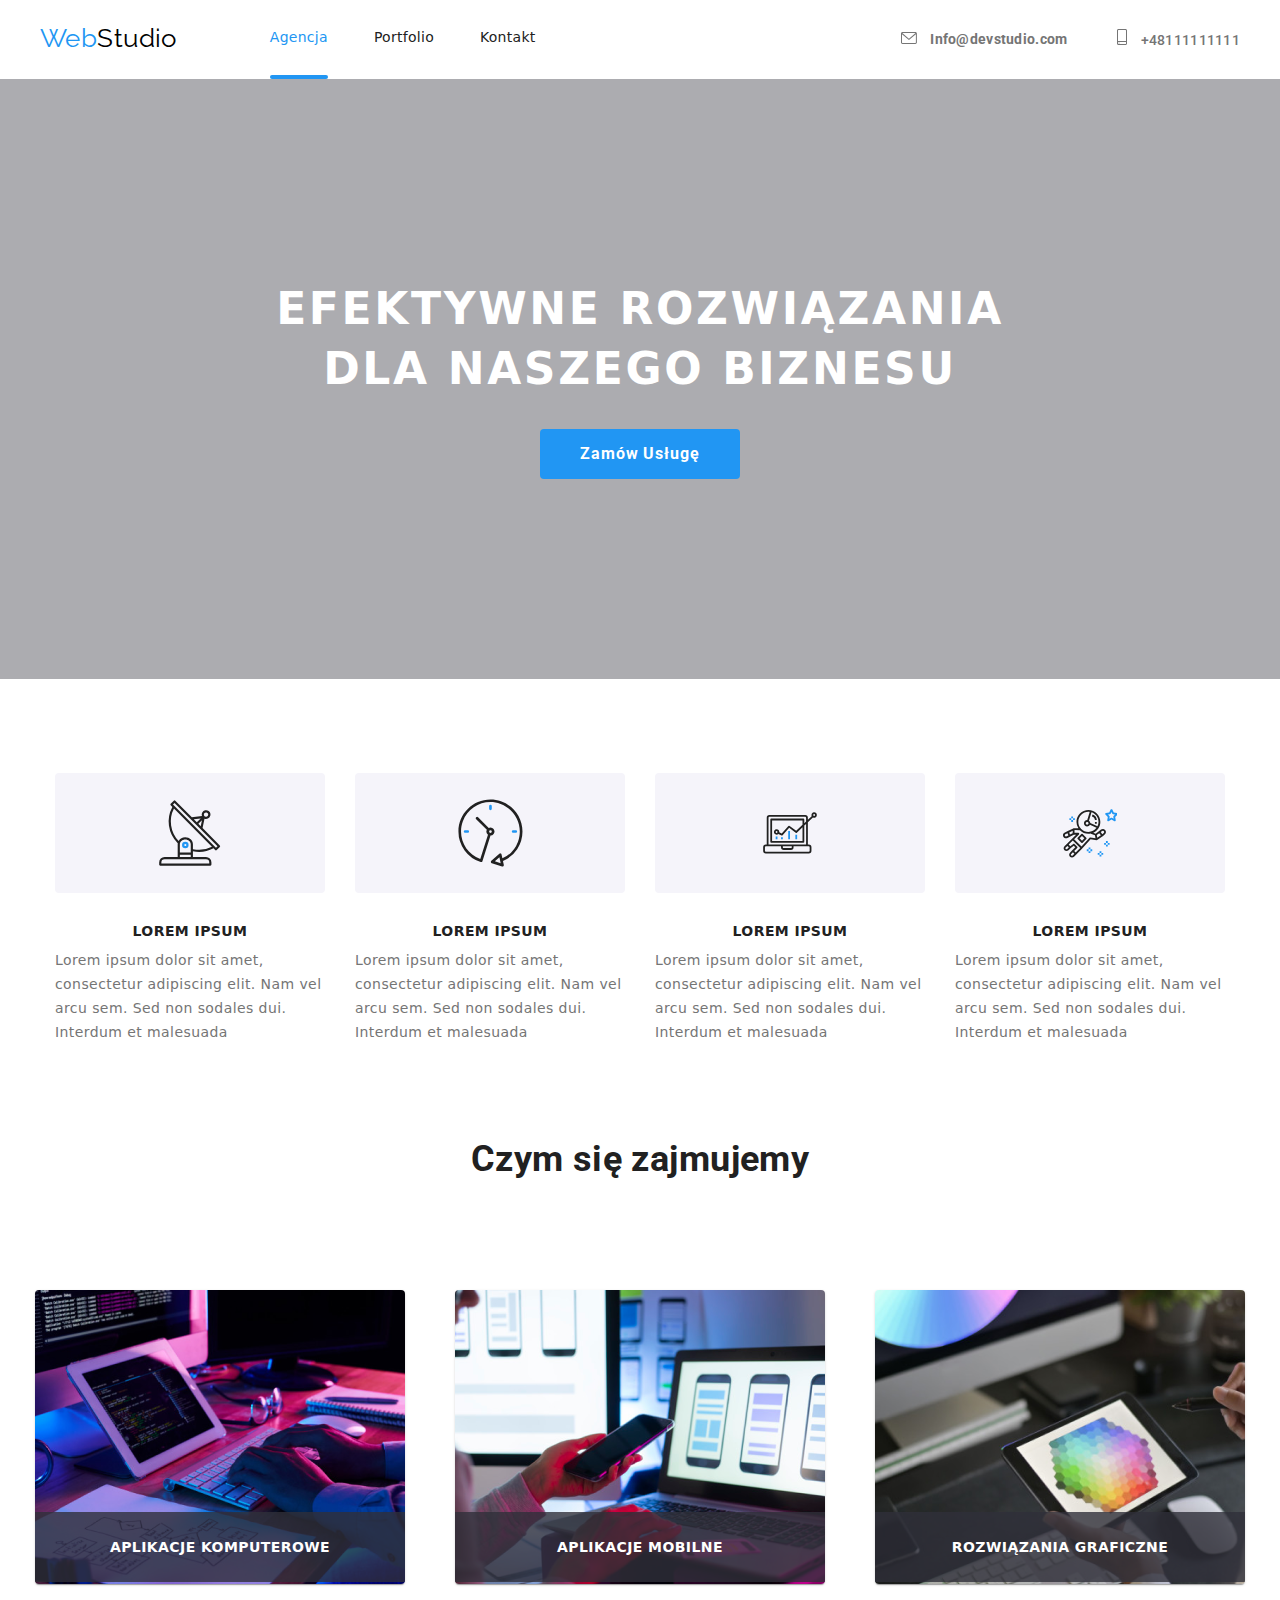
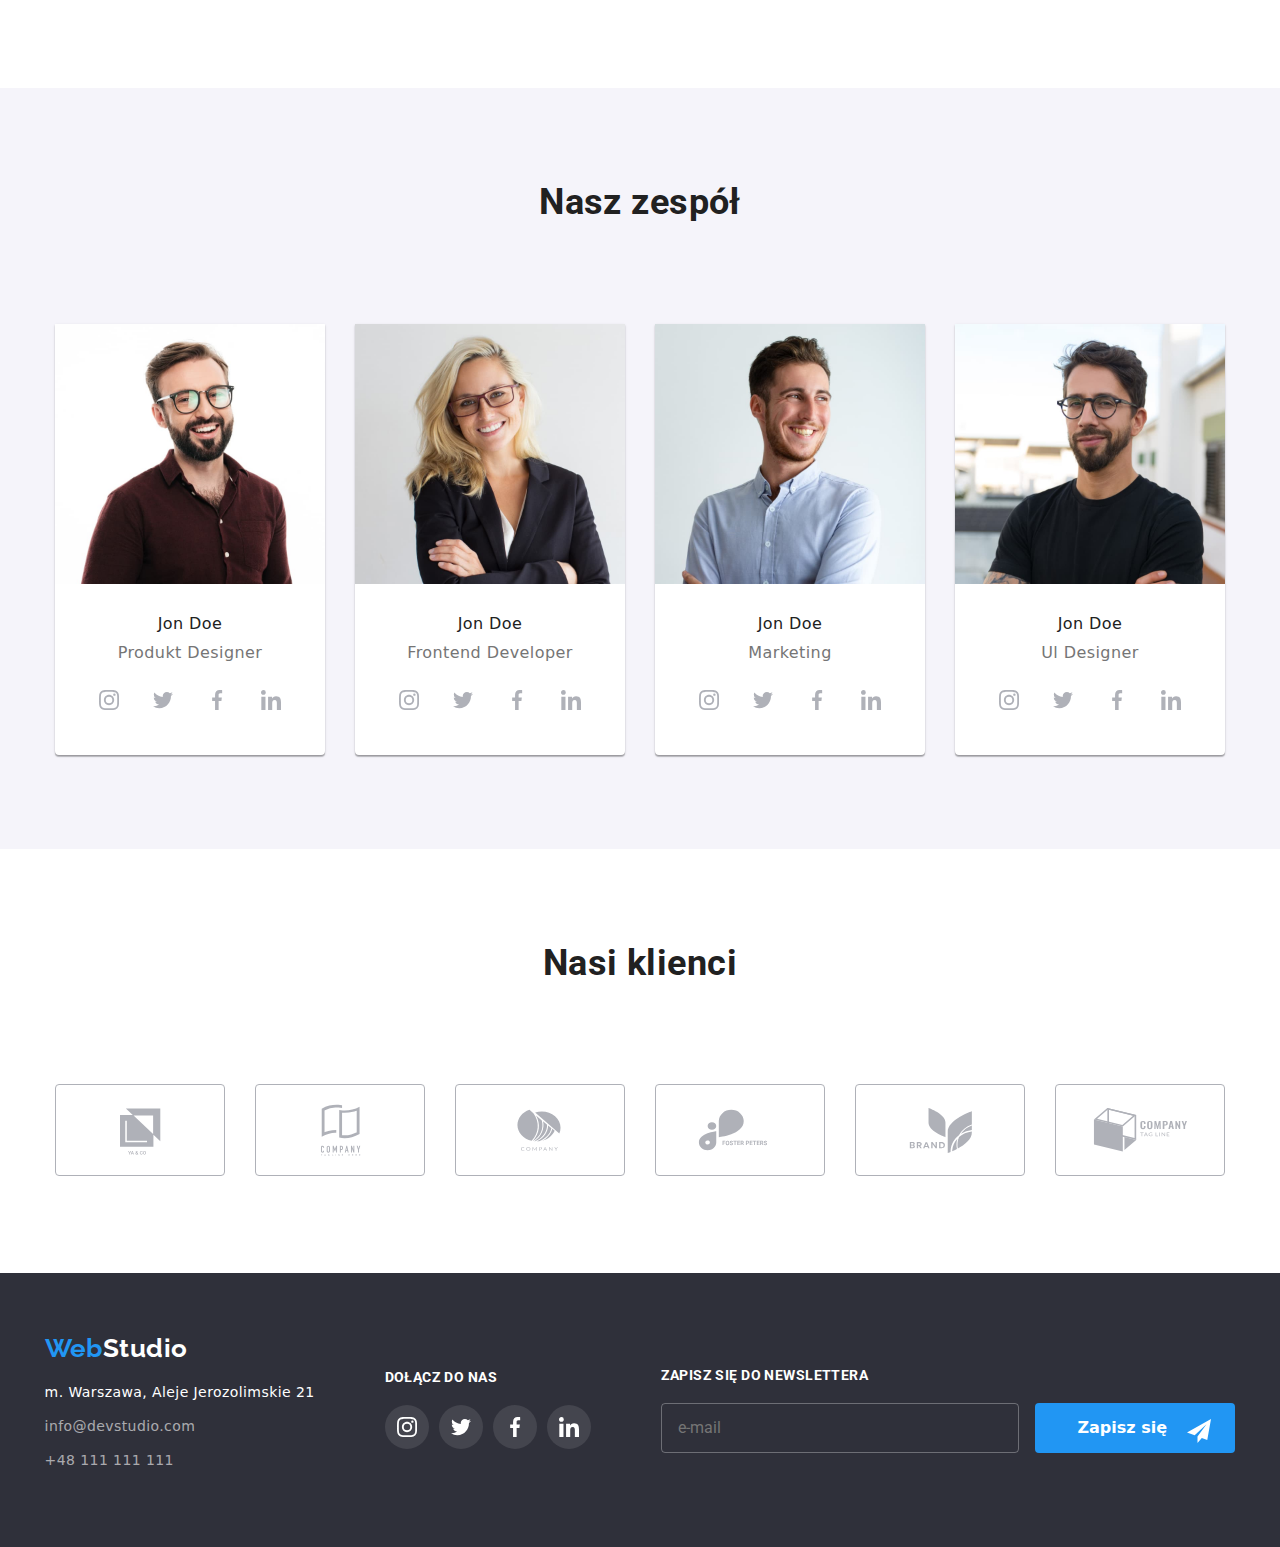
==== commit 6dea2722: "upload" ====
--- a/index.html
+++ b/index.html
@@ -38,7 +38,7 @@
     <ul class="header__contact">
     <li>
       <b>
-        <a href="mailto:" Info@devstudio.com class="header__contact-color">
+        <a href=mailto:Info@devstudio.com class="header__contact-color">
       <svg class="icon__logo"  width="16" height="12">
       <use xlink:href="./images/icons.svg#email-logo" >
       </use>
@@ -72,7 +72,7 @@
   <h1 class="section__heading">
      EFEKTYWNE ROZWIĄZANIA<br> DLA NASZEGO BIZNESU</h1>
     <button type="button" class="section__button" data-modal-open>
-     <p> Zamów Usługę</p>
+      Zamów Usługę
     </button>
   </div>
 </section>
@@ -148,6 +148,7 @@
 <li>
   <img src=images/img3.png alt="tablet" class="job__item"></li>
   <p class="job__text">Rozwiązania Graficzne</p>
+</div>
 </ul>
 </div>
 </section>
@@ -262,7 +263,7 @@
   </div>
 </li>
 <li class="social__images">
-  <img src=images/pra3.jpg alt="jon doe" class="social__item"">
+  <img src=images/pra3.jpg alt="jon doe" class="social__item">
   <h3 class="social__name">Jon Doe</h3>
   <p class="social__text">Marketing</p>
   <div class="social__icons">
@@ -373,7 +374,6 @@
 </li>
 </ul>
   </div>
-</div>
 </section>
 
 
@@ -459,8 +459,6 @@
             </svg>
           </a>
         </li>
-      </ul>
-    </div>
     </ul>
   </div>
 </section>
@@ -479,7 +477,7 @@
     <a href="tel:+48111111111" class="footer__link">+48 111 111 111</a>
     </li>
 </ul>
-  </adress> 
+  </address> 
 </div>
 
 <div class="footer__container">
@@ -544,7 +542,7 @@
 <div class="footer__container">
   <h4 class="footer__heading"> Zapisz się do newslettera</h4>
   
-  <input type="text" class="footer__sign-up" placeholder="E-mail" />
+  <input type="text" class="footer__sign-up" placeholder="e-mail" >
   <button type="submit" class="footer__button">
     Zapisz się
     <svg class="footer__button-icon">
@@ -590,7 +588,7 @@
         name="user-name"
         class="modal__input"
         id="full-name"
-    /></label>
+    ></label>
 
     <label for="phone-number" class="modal__hover">
       Telefon
@@ -606,7 +604,7 @@
         name="phone-number"
         class="modal__input"
         id="phone-number"
-    /></label>
+    ></label>
 
     <label for="email" class="modal__hover">
       Email
@@ -618,7 +616,7 @@
         ></use>
       </svg>
       <input type="email" name="email" class="modal__input" id="email"
-    /></label>
+    ></label>
 
     <label class="modal__hover">
       Komentarz
@@ -629,7 +627,7 @@
       ></textarea>
     </label>
     <label class="modal__terms-and-conditions">
-      <input type="checkbox" />
+      <input type="checkbox">
       <svg class="modal__tick">
         <use
           xlink:href="./images/icons.svg#tick"
